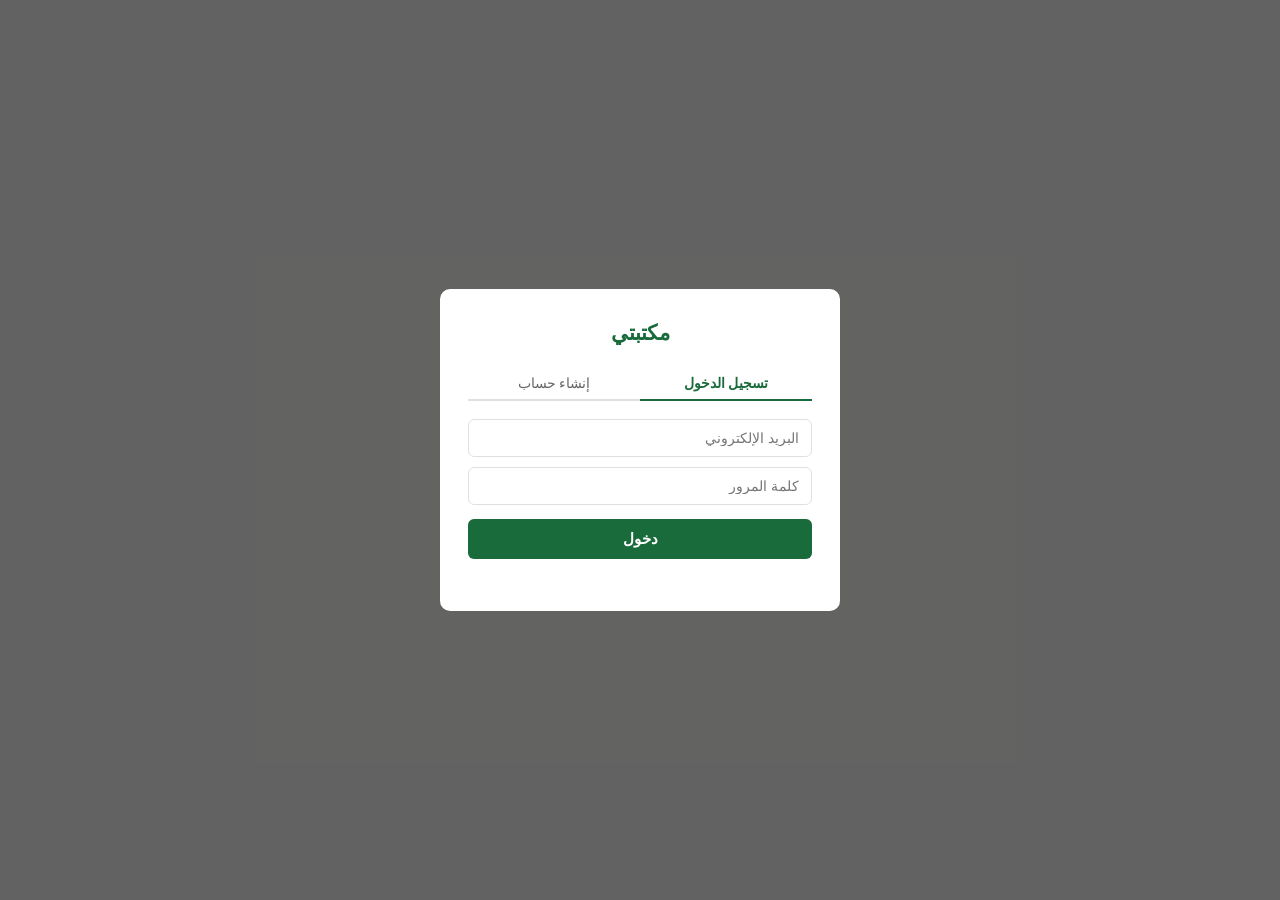
==== index.html @ 4c47fb68 "Refactor profile management functions Refactor profile loading and editing functions for better read" ====
<!DOCTYPE html>
<html lang="ar" dir="rtl">
<head>
<meta charset="UTF-8">
<link rel="icon" type="image/svg+xml" href="[data-uri]">
<link rel="apple-touch-icon" href="assets/logo.png">
<link rel="manifest" href="manifest.json">
<meta name="theme-color" content="#1a6b3c">
<meta name="apple-mobile-web-app-capable" content="yes">
<meta name="apple-mobile-web-app-title" content="مكتبتي">
<meta name="viewport" content="width=device-width, initial-scale=1.0">
<title>مكتبتي</title>
<script src="https://cdn.jsdelivr.net/npm/@supabase/supabase-js@2"></script>
<style>
*{margin:0;padding:0;box-sizing:border-box}
:root{
  --green:#1a6b3c;--green-light:#e8f5ee;--gold:#b8860b;--gold-light:#fdf8e8;
  --blue:#1a3a6b;--blue-light:#e8f0fd;--text:#1a1a1a;--text2:#666;--text3:#999;
  --border:#e0e0e0;--bg:#f7f7f5;--white:#fff;--purple:#6b1ab8;--purple-light:#f3e8fd;
}
body{font-family:'Segoe UI',Tahoma,sans-serif;background:var(--bg);color:var(--text);font-size:15px;line-height:1.5}
a{text-decoration:none;color:inherit}
button{cursor:pointer;border:none;outline:none;font-family:inherit;font-size:14px;background:none}
input,textarea,select{font-family:inherit;font-size:14px;outline:none}
img{max-width:100%}
#nav{background:var(--green);color:#fff;display:flex;align-items:center;justify-content:space-between;padding:0 16px;height:50px;position:sticky;top:0;z-index:100;box-shadow:0 2px 6px rgba(0,0,0,.15)}
#nav .logo{font-size:19px;font-weight:700;letter-spacing:.5px;flex-shrink:0}
#nav-toggle{display:flex;background:rgba(0,0,0,.15);border-radius:20px;padding:2px;margin:0 12px}
#nav-toggle button{padding:6px 18px;border-radius:18px;color:rgba(255,255,255,.8);font-size:13px;font-weight:600}
#nav-toggle button.active{background:#fff;color:var(--green)}
#nav .nav-user{display:flex;align-items:center;gap:8px;font-size:13px;flex-shrink:0}
#nav .nav-user span{color:rgba(255,255,255,.9);cursor:pointer;max-width:90px;overflow:hidden;text-overflow:ellipsis;white-space:nowrap}
#nav .nav-user button{background:rgba(255,255,255,.15);color:#fff;padding:5px 10px;border-radius:4px;font-size:12px}
#nav .nav-user button:hover{background:rgba(255,255,255,.25)}
#nav-back-btn{background:rgba(255,255,255,.15);color:#fff;padding:5px 12px;border-radius:4px;font-size:12px;display:none;align-items:center;gap:4px}
#nav-back-btn:hover{background:rgba(255,255,255,.25)}
#sub-bar{background:#fff;border-bottom:1px solid var(--border);display:flex;gap:6px;padding:8px 16px;overflow-x:auto;position:sticky;top:50px;z-index:99}
#sub-bar button{padding:5px 14px;border-radius:20px;border:1px solid var(--border);background:#fff;font-size:13px;color:var(--text2);white-space:nowrap;flex-shrink:0}
#sub-bar button.active{background:var(--gold);color:#fff;border-color:var(--gold)}
#auth-overlay{position:fixed;inset:0;background:rgba(0,0,0,.6);z-index:999;display:flex;align-items:center;justify-content:center;padding:16px}
#auth-box{background:#fff;border-radius:10px;padding:28px;width:400px;max-width:100%;max-height:92vh;overflow-y:auto}
#auth-box h2{color:var(--green);margin-bottom:18px;font-size:21px;text-align:center}
#auth-tabs{display:flex;margin-bottom:18px;border-bottom:2px solid var(--border)}
#auth-tabs button{flex:1;padding:8px;font-size:14px;color:var(--text2);border-bottom:2px solid transparent;margin-bottom:-2px}
#auth-tabs button.active{color:var(--green);border-bottom-color:var(--green);font-weight:600}
.auth-form{display:flex;flex-direction:column;gap:10px}
.auth-form input{border:1px solid var(--border);border-radius:6px;padding:10px 12px;width:100%}
.auth-form input:focus{border-color:var(--green)}
.auth-form .btn-main{background:var(--green);color:#fff;padding:11px;border-radius:6px;font-size:15px;font-weight:600;margin-top:4px}
.auth-form .btn-main:hover{background:#155530}
#auth-msg{font-size:13px;color:#c0392b;text-align:center;min-height:18px;margin-top:6px}
#acc-type-tabs{display:flex;gap:8px;margin-bottom:6px}
.acc-type-card{flex:1;border:2px solid var(--border);border-radius:8px;padding:10px;text-align:center;cursor:pointer;transition:.15s}
.acc-type-card.active{border-color:var(--green);background:var(--green-light)}
.acc-type-card h4{font-size:13px;color:var(--text);margin-bottom:4px}
.acc-type-card p{font-size:11px;color:var(--text2);line-height:1.5}
.field-soon{position:relative}
.field-soon input{background:#f5f5f5;color:#aaa}
.field-soon .soon-badge{position:absolute;left:10px;top:50%;transform:translateY(-50%);font-size:10px;color:var(--gold);background:var(--gold-light);padding:2px 8px;border-radius:10px}
#app{display:none}
.page{display:none;min-height:calc(100vh - 50px)}
.page.active{display:block}
#page-feed{max-width:680px;margin:0 auto;padding:16px}
#composer{background:#fff;border:1px solid var(--border);border-radius:8px;padding:14px;margin-bottom:16px}
#guest-notice{font-size:12px;color:var(--gold);background:var(--gold-light);padding:8px 12px;border-radius:6px;margin-bottom:10px}
#post-types{display:flex;gap:6px;margin-bottom:10px;flex-wrap:wrap}
#post-types button{padding:5px 12px;border-radius:20px;border:1px solid var(--border);background:#fff;font-size:13px;color:var(--text2)}
#post-types button.active{background:var(--green);color:#fff;border-color:var(--green)}
#post-types button:disabled{opacity:.35;cursor:not-allowed}
#post-content{width:100%;border:1px solid var(--border);border-radius:6px;padding:10px;min-height:80px;resize:vertical}
#post-content:focus{border-color:var(--green)}
#composer-footer{display:flex;justify-content:space-between;align-items:center;margin-top:10px;flex-wrap:wrap;gap:8px}
#composer-footer select{border:1px solid var(--border);border-radius:4px;padding:4px 8px;font-size:13px}
#btn-publish{background:var(--green);color:#fff;padding:8px 22px;border-radius:6px;font-size:14px}
#btn-publish:hover{background:#155530}
#btn-publish:disabled{background:#aaa}
.post-card{background:#fff;border:1px solid var(--border);border-radius:8px;padding:14px;margin-bottom:12px}
.post-header{display:flex;justify-content:space-between;align-items:flex-start;margin-bottom:8px}
.post-author-row{display:flex;align-items:center;gap:8px}
.avatar{width:34px;height:34px;border-radius:50%;background:var(--green);color:#fff;display:flex;align-items:center;justify-content:center;font-size:14px;font-weight:700;flex-shrink:0}
.post-author{font-weight:600;font-size:14px;color:var(--green);cursor:pointer}
.post-meta{font-size:11px;color:var(--text2);margin-top:1px}
.post-type-badge{font-size:11px;padding:2px 8px;border-radius:10px;background:var(--green-light);color:var(--green);font-weight:600}
.post-type-badge.فائدة{background:var(--blue-light);color:var(--blue)}
.post-type-badge.سؤال{background:#fdf3e8;color:#b85c0b}
.post-type-badge.اقتباس{background:var(--gold-light);color:var(--gold)}
.post-type-badge.تحقيق{background:var(--purple-light);color:var(--purple)}
.post-content{line-height:1.7;font-size:15px;white-space:pre-wrap;margin-bottom:4px}
.post-footer{display:flex;gap:14px;margin-top:10px;padding-top:8px;border-top:1px solid #f3f3f3}
.post-footer button{color:var(--text2);font-size:13px;padding:3px 6px;border-radius:4px}
.post-footer button:hover{background:var(--green-light);color:var(--green)}
.post-footer button.liked{color:var(--green);font-weight:600}
.post-hadith-ref{font-size:12px;color:var(--blue);background:var(--blue-light);padding:3px 10px;border-radius:4px;cursor:pointer}
.post-hadith-ref:hover{text-decoration:underline}
.comments-section{margin-top:10px;border-top:1px solid #f3f3f3;padding-top:8px;display:none}
.comment-item{padding:6px 0;border-bottom:1px solid #f7f7f7;font-size:13px;display:flex;gap:6px}
.comment-author{font-weight:600;color:var(--green);font-size:12px;flex-shrink:0}
.comment-input-row{display:flex;gap:8px;margin-top:8px}
.comment-input-row input{flex:1;border:1px solid var(--border);border-radius:20px;padding:7px 12px;font-size:13px}
.comment-input-row button{background:var(--green);color:#fff;padding:7px 14px;border-radius:20px;font-size:13px}
#posts-loading,#posts-empty{text-align:center;padding:30px;color:var(--text2)}
#page-library{display:flex;height:calc(100vh - 50px);overflow:hidden}
#lib-sidebar{width:64px;min-width:64px;background:#fff;border-left:1px solid var(--border);overflow-y:auto;transition:width .2s;display:flex;flex-direction:column;flex-shrink:0}
#lib-sidebar.expanded{width:200px;min-width:200px}
#sidebar-toggle{padding:10px;text-align:center;border-bottom:1px solid var(--border);color:var(--green);font-size:16px}
#sidebar-toggle:hover{background:var(--green-light)}
.book-item{padding:10px 8px;cursor:pointer;border-bottom:1px solid #f5f5f5;text-align:center;border-right:3px solid transparent}
.book-item:hover{background:var(--green-light)}
.book-item.active{background:var(--green-light);border-right-color:var(--green)}
.book-item .book-icon{font-size:20px;display:block;margin-bottom:2px}
.book-item .book-title{font-size:11px;font-weight:600;color:var(--text);display:none;line-height:1.3}
.book-item .book-author{font-size:10px;color:var(--text2);display:none}
#lib-sidebar.expanded .book-item{text-align:right;padding:10px 12px}
#lib-sidebar.expanded .book-item .book-icon{display:none}
#lib-sidebar.expanded .book-item .book-title,#lib-sidebar.expanded .book-item .book-author{display:block}
#lib-main{flex:1;display:flex;flex-direction:column;overflow:hidden;min-width:0}
#lib-empty{flex:1;display:flex;align-items:center;justify-content:center;flex-direction:column;color:var(--text2);text-align:center}
#lib-empty p:first-child{font-size:32px;margin-bottom:10px}
#mode-bar{background:#fff;border-bottom:1px solid var(--border);display:flex;align-items:center;justify-content:space-between;padding:8px 14px;flex-wrap:wrap;gap:8px}
#mode-bar .modes{display:flex;gap:6px}
#mode-bar .modes button{padding:6px 16px;border-radius:6px;border:1px solid var(--border);font-size:13px;color:var(--text2)}
#mode-bar .modes button.active{background:var(--green);color:#fff;border-color:var(--green)}
#mode-bar .modes button:disabled{opacity:.4;cursor:not-allowed}
#mode-bar .toc-and-fn{display:flex;gap:6px;align-items:center;flex-wrap:wrap}
#mode-bar select{border:1px solid var(--border);border-radius:6px;padding:5px 8px;font-size:12px}
.fn-toggle{padding:4px 10px;border-radius:14px;border:1px solid var(--border);font-size:11px;color:var(--text2)}
.fn-toggle.active.تخريج{background:var(--blue-light);color:var(--blue);border-color:var(--blue)}
.fn-toggle.active.فروق_نسخ{background:var(--gold-light);color:var(--gold);border-color:var(--gold)}
.fn-toggle.active.غريب{background:var(--purple-light);color:var(--purple);border-color:var(--purple)}
#comments-toggle-btn{padding:5px 12px;border-radius:6px;border:1px solid var(--border);font-size:12px;color:var(--text2)}
#comments-toggle-btn.active{background:var(--green-light);color:var(--green);border-color:var(--green)}
#lib-content{flex:1;display:flex;overflow:hidden;position:relative}
.side-panel{width:0;overflow:hidden;transition:width .2s;background:#fafafa;border-left:1px solid var(--border);display:flex;flex-direction:column;flex-shrink:0}
.side-panel.open{width:19%;min-width:170px}
.side-panel-header{padding:8px 10px;font-size:12px;font-weight:600;color:var(--text2);background:#fff;border-bottom:1px solid var(--border);display:flex;justify-content:space-between;align-items:center;flex-shrink:0}
.side-panel-body{flex:1;overflow-y:auto;padding:8px}
.side-panel-body .ms-item,.side-panel-body .ed-item{border:1px solid var(--border);border-radius:6px;padding:8px;margin-bottom:8px;background:#fff;font-size:12px}
.side-panel-body .ms-item h4,.side-panel-body .ed-item h4{font-size:12px;color:var(--green);margin-bottom:3px}
.side-panel-body .ms-item p,.side-panel-body .ed-item p{font-size:10px;color:var(--text2);line-height:1.5}
.side-panel-body img{width:100%;border-radius:4px;margin-top:6px;cursor:zoom-in}
.add-item-btn{width:100%;padding:6px;border:1px dashed var(--border);border-radius:6px;font-size:11px;color:var(--green);margin-top:4px}
.add-item-btn:hover{background:var(--green-light)}
#panel-toggle-left,#panel-toggle-right{position:absolute;top:8px;z-index:10;background:#fff;border:1px solid var(--border);border-radius:50%;width:28px;height:28px;font-size:13px;color:var(--text2)}
#panel-toggle-left{right:8px}
#panel-toggle-right{left:8px}
#panel-toggle-left.open,#panel-toggle-right.open{background:var(--green-light);color:var(--green)}
#reader-panel{flex:1;overflow-y:auto;padding:18px;min-width:0;background:var(--bg)}
#reader-header{margin-bottom:12px}
#reader-header h2{color:var(--green);font-size:18px;margin-bottom:6px}
#hadith-search-bar{display:flex;gap:8px;margin-bottom:12px}
#hadith-search-bar input{flex:1;border:1px solid var(--border);border-radius:6px;padding:8px 12px}
#hadith-search-bar button{background:var(--green);color:#fff;padding:8px 16px;border-radius:6px}
.hadith-card{background:#fff;border:1px solid var(--border);border-radius:8px;padding:14px;margin-bottom:12px}
.hadith-card-header{display:flex;justify-content:space-between;align-items:center;margin-bottom:8px}
.hadith-number{font-size:12px;color:var(--text2)}
.hadith-grade{font-size:11px;padding:2px 8px;border-radius:10px;font-weight:600}
.hadith-grade.صحيح{background:var(--green-light);color:var(--green)}
.hadith-grade.حسن{background:var(--blue-light);color:var(--blue)}
.hadith-grade.ضعيف{background:#fde8e8;color:#b81a1a}
.hadith-text{line-height:2;font-size:15px}
.fn-marker{display:inline-block;font-size:11px;font-weight:700;color:#fff;border-radius:3px;padding:0 4px;margin:0 2px;cursor:pointer;vertical-align:super}
.fn-marker.تخريج{background:var(--blue)}
.fn-marker.فروق_نسخ{background:var(--gold)}
.fn-marker.غريب{background:var(--purple)}
.hadith-actions{display:flex;gap:8px;margin-top:10px;padding-top:8px;border-top:1px solid #f0f0f0;flex-wrap:wrap}
.hadith-actions button{background:var(--green-light);color:var(--green);padding:5px 12px;border-radius:4px;font-size:12px}
.hadith-actions .btn-save{background:#f0f0f0;color:var(--text)}
.hadith-actions .btn-submit{background:var(--green);color:#fff}
.hadith-actions .btn-submit:hover{background:#155530}
.hadith-actions button:hover{background:var(--green);color:#fff}
.hadith-actions .btn-tahqiq{background:var(--purple-light);color:var(--purple)}
.hadith-actions .btn-tahqiq:hover{background:var(--purple);color:#fff}
.hadith-actions .btn-editor{background:var(--gold-light);color:var(--gold)}
.hadith-actions .btn-editor:hover{background:var(--gold);color:#fff}
#fn-popover{position:fixed;background:#fff;border:1px solid var(--border);border-radius:8px;padding:10px 12px;font-size:13px;max-width:280px;box-shadow:0 4px 16px rgba(0,0,0,.15);z-index:400;display:none}
#fn-popover .fn-cat-label{font-size:11px;font-weight:700;margin-bottom:4px}
#fn-popover .fn-cat-label.تخريج{color:var(--blue)}
#fn-popover .fn-cat-label.فروق_نسخ{color:var(--gold)}
#fn-popover .fn-cat-label.غريب{color:var(--purple)}
#comments-drawer{width:0;overflow:hidden;transition:width .2s;background:#fff;border-left:1px solid var(--border);display:flex;flex-direction:column;flex-shrink:0}
#comments-drawer.open{width:280px;min-width:240px}
#comments-drawer-header{padding:10px 12px;font-size:13px;font-weight:600;color:var(--green);border-bottom:1px solid var(--border);display:flex;justify-content:space-between}
#comments-drawer-body{flex:1;overflow-y:auto;padding:10px}
#comments-drawer-input{padding:10px;border-top:1px solid var(--border);display:flex;gap:6px}
#comments-drawer-input input{flex:1;border:1px solid var(--border);border-radius:18px;padding:7px 12px;font-size:13px}
#comments-drawer-input button{background:var(--green);color:#fff;padding:7px 14px;border-radius:18px;font-size:12px}
#editor-toolbar{margin:0 0 10px 0;padding:6px 0;border-bottom:1px solid var(--border);display:flex;gap:3px;flex-wrap:wrap;background:transparent;align-items:center;flex-shrink:0}
#editor-toolbar button{padding:4px 7px;border:1px solid transparent;border-radius:4px;background:none;font-size:13px;color:var(--text);min-width:26px;text-align:center;line-height:1.2}
#editor-toolbar button:hover{background:var(--green-light);border-color:var(--border);color:var(--green)}
#editor-toolbar select{border:1px solid var(--border);border-radius:4px;padding:3px 5px;font-size:12px;background:#fff;max-width:95px}
#editor-toolbar button:hover{background:var(--green-light);border-color:var(--green);color:var(--green)}
#editor-toolbar .sep{width:1px;background:var(--border);align-self:stretch;margin:0 2px}
#editor-toolbar .status-badge{font-size:11px;padding:3px 10px;border-radius:10px;margin-right:auto}
.status-draft{background:#f0f0f0;color:var(--text2)}
.status-pending_review{background:var(--gold-light);color:var(--gold)}
.status-approved{background:var(--green-light);color:var(--green)}
#editor-content{outline:none;min-height:120px}
#editor-content:empty:before{content:'اختر حديثاً من وضع التصفح أولاً.';color:#bbb}
.m-fn-ref{background:var(--gold-light);color:var(--gold);border-radius:3px;padding:0 4px;font-size:11px;font-weight:700;vertical-align:super;cursor:pointer}
#editor-footnotes{margin-top:14px;background:#fff;border:1px solid var(--border);border-radius:8px;padding:12px}
#editor-footnotes h5{font-size:12px;color:var(--text2);margin-bottom:8px;font-weight:600}
.fn-item{display:flex;gap:8px;font-size:12px;margin-bottom:6px;align-items:flex-start;padding-bottom:6px;border-bottom:1px solid #f5f5f5}
.fn-num{color:var(--gold);font-weight:700;min-width:18px}
.fn-text{flex:1;line-height:1.6}
.fn-del{color:#c0392b;font-size:14px;padding:0 4px}
.fn-del:hover{color:#e74c3c}
#btn-add-fn{color:var(--green);font-size:12px;padding:6px 0}
#btn-add-fn:hover{text-decoration:underline}
.mark-btn.tashif{color:#c0392b!important}
.mark-btn.ziyada{color:var(--green)!important}
.mark-btn.naqs{color:#e67e22!important}
.mark-btn.shahid{color:var(--blue)!important}
.m-tashif{background:#fde8e8;color:#c0392b;padding:0 2px;border-radius:2px}
.m-ziyada{background:var(--green-light);color:var(--green);padding:0 2px;border-radius:2px}
.m-naqs{background:#fdf3e8;color:#e67e22;padding:0 2px;border-radius:2px}
.m-shahid{background:var(--blue-light);color:var(--blue);padding:0 2px;border-radius:2px}
.btn-save{background:#f0f0f0;color:var(--text)}
.btn-submit{background:var(--green);color:#fff}
.btn-submit:hover{background:#155530}
#page-profile{max-width:680px;margin:0 auto;padding:16px}
#profile-header{background:#fff;border:1px solid var(--border);border-radius:8px;padding:18px;margin-bottom:16px;display:flex;gap:14px;align-items:center;flex-wrap:wrap}
#profile-header .avatar{width:60px;height:60px;font-size:24px}
#profile-info h2{color:var(--green);font-size:18px;margin-bottom:4px}
#profile-info .acc-badge{font-size:11px;padding:2px 10px;border-radius:10px;background:var(--green-light);color:var(--green);margin-right:6px}
#profile-info .acc-badge.guest{background:#f0f0f0;color:var(--text2)}
#profile-info p{font-size:13px;color:var(--text2);margin-top:6px}
#profile-bio-edit{margin-top:8px;display:flex;gap:6px}
#profile-bio-edit input{flex:1;border:1px solid var(--border);border-radius:6px;padding:6px 10px;font-size:13px}
#profile-bio-edit button{background:var(--green);color:#fff;padding:6px 14px;border-radius:6px;font-size:12px}
#profile-tabs{display:flex;gap:6px;margin-bottom:14px;border-bottom:1px solid var(--border)}
#profile-tabs button{padding:8px 16px;font-size:13px;color:var(--text2);border-bottom:2px solid transparent}
#profile-tabs button.active{color:var(--green);border-bottom-color:var(--green);font-weight:600}
.tahqiq-item{background:#fff;border:1px solid var(--border);border-radius:8px;padding:12px;margin-bottom:10px}
.tahqiq-item-header{display:flex;justify-content:space-between;align-items:center;margin-bottom:6px}
.tahqiq-item h4{font-size:13px;color:var(--green)}
.tahqiq-item .preview{font-size:13px;color:var(--text2);line-height:1.7;max-height:60px;overflow:hidden}
.status-pill{font-size:11px;padding:2px 10px;border-radius:10px}
.modal-overlay{position:fixed;inset:0;background:rgba(0,0,0,.5);z-index:300;display:none;align-items:center;justify-content:center;padding:16px}
.modal-box{background:#fff;border-radius:8px;padding:22px;width:460px;max-width:100%;max-height:90vh;overflow-y:auto}
.modal-box h3{color:var(--green);margin-bottom:6px;font-size:16px}
.modal-box textarea,.modal-box input{width:100%;border:1px solid var(--border);border-radius:6px;padding:9px;margin-bottom:10px;font-size:13px}
.modal-box textarea{min-height:80px;resize:vertical}
.modal-types{display:flex;gap:6px;margin-bottom:10px}
.modal-types button{padding:4px 12px;border-radius:20px;border:1px solid var(--border);font-size:12px;background:#fff}
.modal-types button.active{background:var(--green);color:#fff;border-color:var(--green)}
.modal-footer{display:flex;justify-content:flex-end;gap:8px}
.modal-footer button{padding:8px 18px;border-radius:6px;font-size:13px}
.modal-cancel{background:var(--bg);color:var(--text2);border:1px solid var(--border)}
.modal-submit{background:var(--green);color:#fff}
#img-zoom{position:fixed;inset:0;background:rgba(0,0,0,.85);z-index:500;display:none;align-items:center;justify-content:center}
#img-zoom img{max-width:90vw;max-height:90vh;border-radius:4px}
#img-zoom-close{position:absolute;top:20px;left:20px;background:rgba(255,255,255,.2);color:#fff;padding:8px 14px;border-radius:4px;font-size:14px}
#toast{position:fixed;bottom:24px;right:24px;background:#333;color:#fff;padding:10px 18px;border-radius:6px;font-size:13px;z-index:999;opacity:0;transition:.3s;pointer-events:none;max-width:90vw}
#toast.show{opacity:1}
::-webkit-scrollbar{width:6px;height:6px}
::-webkit-scrollbar-track{background:#f0f0f0}
::-webkit-scrollbar-thumb{background:#ccc;border-radius:3px}
@media(max-width:768px){.side-panel.open{position:absolute;height:100%;z-index:50;width:70%}#comments-drawer.open{position:absolute;right:0;height:100%;z-index:51;width:80%}#lib-sidebar.expanded{position:absolute;height:100%;z-index:52}}
</style>
</head>
<body>
<div id="auth-overlay">
  <div id="auth-box">
    <h2>مكتبتي</h2>
    <div id="auth-tabs">
      <button class="active" onclick="switchAuthTab('login')">تسجيل الدخول</button>
      <button onclick="switchAuthTab('register')">إنشاء حساب</button>
    </div>
    <div id="tab-login" class="auth-form">
      <input type="email" id="login-email" placeholder="البريد الإلكتروني">
      <input type="password" id="login-pass" placeholder="كلمة المرور">
      <button class="btn-main" onclick="doLogin()">دخول</button>
    </div>
    <div id="tab-register" class="auth-form" style="display:none">
      <div id="acc-type-tabs">
        <div class="acc-type-card active" id="acc-guest" onclick="selectAccType('guest')"><h4>حساب زائر</h4><p>تصفح كامل، تعليقات، نشر فوائد عامة. تفعيل بالبريد فقط.</p></div>
        <div class="acc-type-card" id="acc-verified" onclick="selectAccType('verified')"><h4>حساب موثّق</h4><p>كامل الصلاحيات. يتطلب توثيق البريد.</p></div>
      </div>
      <input type="text" id="reg-name" placeholder="الاسم الكامل">
      <input type="text" id="reg-username" placeholder="اسم المستخدم">
      <input type="email" id="reg-email" placeholder="البريد الإلكتروني">
      <input type="password" id="reg-pass" placeholder="كلمة المرور (6 أحرف على الأقل)">
      <div class="field-soon"><input type="tel" id="reg-phone" placeholder="رقم الهاتف" disabled><span class="soon-badge">قريباً</span></div>
      <button class="btn-main" onclick="doRegister()">إنشاء الحساب</button>
    </div>
    <div id="auth-msg"></div>
  </div>
</div>
<div id="app">
  <nav id="nav">
    <div class="logo">مكتبتي</div>
    <button id="nav-back-btn" onclick="goBack()">&#8592; رجوع</button>
    <div id="nav-toggle">
      <button class="active" onclick="switchMainView('feed')">عام</button>
      <button onclick="switchMainView('library')">مكتبة</button>
    </div>
    <div class="nav-user">
      <span id="nav-username" onclick="showProfilePage(null)"></span>
      <button onclick="showProfilePage(null)" title="حسابي">👤</button>
      <button onclick="doLogout()">خروج</button>
    </div>
  </nav>
  <div id="sub-bar" style="display:none"></div>
  <div id="page-feed" class="page active">
    <div id="composer">
      <div id="guest-notice" style="display:none">حساب زائر: يمكنك نشر فائدة عامة فقط، والتعليق على كل المحتوى.</div>
      <div id="post-types">
        <button class="active" data-type="حديث">حديث</button>
        <button data-type="فائدة">فائدة</button>
        <button data-type="سؤال">سؤال</button>
        <button data-type="اقتباس">اقتباس</button>
        <button data-type="تحقيق">تحقيق</button>
      </div>
      <textarea id="post-content" placeholder="اكتب منشورك..."></textarea>
      <div id="composer-footer">
        <div style="display:flex;gap:8px;align-items:center;font-size:13px;color:var(--text2)">المسار:
          <select id="post-track"><option value="عام">عام</option><option value="حديث">علم الحديث</option><option value="فقه">الفقه</option><option value="تفسير">التفسير</option><option value="تحقيق">التحقيق</option></select>
        </div>
        <button id="btn-publish" onclick="publishPost()">نشر</button>
      </div>
    </div>
    <div id="posts-loading">جاري التحميل...</div>
    <div id="posts-list"></div>
  </div>
  <div id="page-library" class="page">
    <div id="lib-sidebar">
      <div id="sidebar-toggle" onclick="toggleSidebar()">☰</div>
      <div id="books-list"></div>
    </div>
    <div id="lib-main">
      <div id="lib-empty"><p>📚</p><p>اختر كتاباً من القائمة الجانبية</p></div>
      <div id="lib-active" style="display:none;flex-direction:column;flex:1;overflow:hidden">
        <div id="mode-bar">
          <div class="modes">
            <button class="active" data-mode="browse" onclick="setMode('browse')">تصفح</button>
            <button data-mode="tahqiq" onclick="setMode('tahqiq')">تحقيق</button>
          </div>
          <div class="toc-and-fn">
            <select id="toc-select" onchange="selectChapterFromDropdown(this.value)"></select>
            <span id="fn-toggles" style="display:flex;gap:4px"></span>
            <button id="add-text-book-btn" onclick="openAddTextModal()" style="display:none;padding:5px 12px;border-radius:6px;border:1px solid var(--border);font-size:12px;color:var(--green)">+ كتاب نصي</button>
            <button id="comments-toggle-btn" onclick="toggleCommentsDrawer()">💬 تعليقات</button>
          </div>
        </div>
        <div id="lib-content">
          <button id="panel-toggle-right" onclick="togglePanel('editions')">‹</button>
          <div class="side-panel" id="panel-editions">
            <div class="side-panel-header"><span>الطبعات المطبوعة</span></div>
            <div class="side-panel-body"><div id="editions-list"></div><button class="add-item-btn" onclick="openAddModal('edition')">+ إضافة مصورة مطبوع</button></div>
          </div>
          <div id="reader-panel">
            <div id="reader-header">
              <h2 id="reader-title"></h2>
              <div id="hadith-search-bar"><input id="hadith-search-input" placeholder="بحث..."><button onclick="searchHadiths()">بحث</button></div>
            </div>
            <div id="lib-loading" style="display:none;text-align:center;padding:40px;color:var(--text2)">جاري تحميل الأحاديث...</div>
            <div id="hadiths-container"></div>
          </div>
          <button id="panel-toggle-left" onclick="togglePanel('mss')">›</button>
          <div class="side-panel" id="panel-mss">
            <div class="side-panel-header"><span>المخطوطات</span></div>
            <div class="side-panel-body"><div id="mss-list"></div><button class="add-item-btn" onclick="openAddModal('manuscript')">+ إضافة مصورة مخطوط</button></div>
          </div>
        </div>
      </div>
      <div id="comments-drawer">
        <div id="comments-drawer-header"><span>تعليقات القرّاء</span><button onclick="toggleCommentsDrawer()">✕</button></div>
        <div id="comments-drawer-body"></div>
        <div id="comments-drawer-input"><input id="drawer-comment-input" placeholder="أضف تعليقاً..."><button onclick="submitDrawerComment()">إرسال</button></div>
      </div>
    </div>
  </div>
  <div id="page-profile" class="page">
    <div id="profile-header">
      <div class="avatar" id="profile-avatar"></div>
      <div id="profile-info">
        <h2 id="profile-name"></h2>
        <span class="acc-badge" id="profile-acc-badge"></span>
        <p id="profile-bio-text"></p>
        <div id="profile-bio-edit"><input id="profile-bio-input" placeholder="اكتب نبذة عنك..."><button onclick="saveBio()">حفظ</button></div>
      </div>
    </div>
    <div id="profile-tabs">
      <button class="active" data-tab="posts" onclick="switchProfileTab('posts')">منشوراتي</button>
      <button data-tab="tahqiq" onclick="switchProfileTab('tahqiq')">تحقيقاتي</button>
      <button data-tab="additions" onclick="switchProfileTab('additions')">إضافاتي</button>
    </div>
    <div id="profile-content"></div>
  </div>
</div>
<div class="modal-overlay" id="quick-comment-modal"><div class="modal-box"><h3>تعليق على الحديث</h3><div id="qc-hadith-preview" style="font-size:13px;color:var(--text2);background:var(--bg);padding:10px;border-radius:6px;margin-bottom:10px;max-height:80px;overflow:hidden"></div><div class="modal-types" id="qc-types"><button class="active" data-type="حديث">حديث</button><button data-type="فائدة">فائدة</button><button data-type="تحقيق">تحقيق</button></div><textarea id="qc-text" placeholder="اكتب تعليقك..."></textarea><div class="modal-footer"><button class="modal-cancel" onclick="closeModal('quick-comment-modal')">إلغاء</button><button class="modal-submit" onclick="submitQC()">نشر في الرئيسية</button></div></div></div>
<div class="modal-overlay" id="fn-dialog"><div class="modal-box"><h3>إضافة حاشية مرقّمة</h3><p style="font-size:12px;color:var(--text2);margin-bottom:8px">حدد كلمة في النص أولاً.</p><textarea id="fn-text-input" placeholder="نص الحاشية..."></textarea><div class="modal-footer"><button class="modal-cancel" onclick="closeModal('fn-dialog')">إلغاء</button><button class="modal-submit" onclick="addFootnote()">إضافة</button></div></div></div>
<div class="modal-overlay" id="add-item-modal"><div class="modal-box"><h3 id="add-item-title">إضافة مصورة</h3><input type="text" id="ai-name" placeholder="الاسم"><input type="text" id="ai-meta" placeholder="معلومات إضافية"><input type="text" id="ai-image-url" placeholder="رابط الصورة (URL)"><textarea id="ai-notes" placeholder="ملاحظات..."></textarea><div class="modal-footer"><button class="modal-cancel" onclick="closeModal('add-item-modal')">إلغاء</button><button class="modal-submit" onclick="submitAddItem()">إضافة</button></div></div></div>
<div class="modal-overlay" id="add-text-modal"><div class="modal-box"><h3>إضافة كتاب نصي</h3><input type="text" id="at-title" placeholder="عنوان الكتاب"><input type="text" id="at-author" placeholder="المؤلف"><textarea id="at-content" placeholder="النص..." style="min-height:160px"></textarea><div class="modal-footer"><button class="modal-cancel" onclick="closeModal('add-text-modal')">إلغاء</button><button class="modal-submit" onclick="submitAddText()">حفظ</button></div></div></div>
<div id="img-zoom" onclick="closeZoom()"><button id="img-zoom-close" onclick="closeZoom()">إغلاق</button><img id="zoom-img" src="" alt=""></div>
<div id="fn-popover"></div>
<div id="toast"></div>
<script>
const SUPA_URL='https://uqfqpqjarofbcdzkrdgs.supabase.co';
const SUPA_KEY='eyJhbGciOiJIUzI1NiIsInR5cCI6IkpXVCJ9.eyJpc3MiOiJzdXBhYmFzZSIsInJlZiI6InVxZnFwcWphcm9mYmNkemtyZGdzIiwicm9sZSI6ImFub24iLCJpYXQiOjE3Nzc4ODUwMzUsImV4cCI6MjA5MzQ2MTAzNX0.8z2Nc8t14txttepiRV5yhhkBfDdE77FJ7rx1dxQrICI';
const CDN='https://cdn.jsdelivr.net/gh/fawazahmed0/hadith-api@1';
const BOOKS=[{id:'bukhari',cdnId:'ara-bukhari',icon:'📗',title:'صحيح البخاري',author:'البخاري'},{id:'muslim',cdnId:'ara-muslim',icon:'📘',title:'صحيح مسلم',author:'مسلم'},{id:'abudawud',cdnId:'ara-abudawud',icon:'📙',title:'سنن أبي داود',author:'أبو داود'},{id:'tirmidhi',cdnId:'ara-tirmidhi',icon:'📕',title:'سنن الترمذي',author:'الترمذي'},{id:'nasai',cdnId:'ara-nasai',icon:'📔',title:'سنن النسائي',author:'النسائي'},{id:'ibnmajah',cdnId:'ara-ibnmajah',icon:'📓',title:'سنن ابن ماجه',author:'ابن ماجه'}];
const FN_CATS=['تخريج','فروق_نسخ','غريب'];
const FN_CAT_DB={'تخريج':'تخريج','فروق_نسخ':'فروق نسخ','غريب':'غريب'};
const{createClient}=supabase;
const sb=createClient(SUPA_URL,SUPA_KEY);
let currentUser=null,currentProfile=null,mainView='feed',feedFilter='الكل',currentPostType='حديث';
let currentBook=null,currentHadiths=[],currentChapters=[],activeChapter=null;
let currentMode='browse',activeFnCats={},openPanels={mss:false,editions:false};
let editingNum=null,editingMatnHtml=null,editingStatus='draft',lastRenderedList=[];
let commentsDrawerOpen=false,activeHadith=null,qcHadith=null,footnotes=[],fnCounter=0;
let currentDraftId=null,addItemType=null,viewedProfileId=null,previousView='feed';

window.addEventListener('DOMContentLoaded',async()=>{
  const{data:{session}}=await sb.auth.getSession();
  if(session){currentUser=session.user;await loadProfile();showApp();}
  sb.auth.onAuthStateChange(async(event,session)=>{
    if(event==='SIGNED_IN'&&session){currentUser=session.user;await loadProfile();showApp();}
    if(event==='SIGNED_OUT'){currentUser=null;currentProfile=null;document.getElementById('auth-overlay').style.display='flex';document.getElementById('app').style.display='none';}
  });
  initPostTypes();initQCTypes();await loadCustomBooks();renderBooks();
  ['quick-comment-modal','fn-dialog','add-item-modal','add-text-modal'].forEach(id=>{document.getElementById(id).addEventListener('click',e=>{if(e.target===e.currentTarget)closeModal(id);});});
  document.addEventListener('click',e=>{if(!e.target.closest('.fn-marker')&&!e.target.closest('#fn-popover'))document.getElementById('fn-popover').style.display='none';});
});

// ===== FIX: loadProfile ينشئ profile تلقائياً إن لم يوجد =====
async function loadProfile(){
  let{data}=await sb.from('profiles').select('*').eq('id',currentUser.id).single();
  if(!data){
    // لا يوجد profile — أنشئه تلقائياً
    const meta=currentUser.user_metadata||{};
    const fallbackName=meta.full_name||meta.name||currentUser.email.split('@')[0];
    const fallbackUsername=meta.username||currentUser.email.split('@')[0];
    await sb.from('profiles').upsert({
      id:currentUser.id,
      full_name:fallbackName,
      username:fallbackUsername,
      account_type:meta.account_type||'guest',
      is_scholar:false
    });
    const res=await sb.from('profiles').select('*').eq('id',currentUser.id).single();
    data=res.data;
  }
  currentProfile=data;
}

function showApp(){
  if(!currentUser)return;
  document.getElementById('auth-overlay').style.display='none';
  document.getElementById('app').style.display='block';
  document.getElementById('nav-username').textContent=currentProfile?.full_name||currentUser.email;
  applyAccountRestrictions();
  switchMainView('feed');
}
function applyAccountRestrictions(){
  const isGuest=currentProfile?.account_type!=='verified';
  document.getElementById('guest-notice').style.display=isGuest?'block':'none';
  document.querySelectorAll('#post-types button').forEach(b=>{b.disabled=isGuest&&b.dataset.type!=='فائدة';});
  if(isGuest){document.querySelectorAll('#post-types button').forEach(b=>b.classList.remove('active'));document.querySelector('#post-types button[data-type="فائدة"]').classList.add('active');currentPostType='فائدة';}
  document.querySelectorAll('#mode-bar .modes button').forEach(b=>{if(isGuest&&b.dataset.mode!=='browse'){b.disabled=true;b.title='يتطلب حساباً موثقاً';}else{b.disabled=false;b.title='';}});
}
function switchAuthTab(tab){document.querySelectorAll('#auth-tabs button').forEach((b,i)=>b.classList.toggle('active',tab==='login'?i===0:i===1));document.getElementById('tab-login').style.display=tab==='login'?'flex':'none';document.getElementById('tab-register').style.display=tab==='register'?'flex':'none';document.getElementById('auth-msg').textContent='';}
let selectedAccType='guest';
function selectAccType(t){selectedAccType=t;document.getElementById('acc-guest').classList.toggle('active',t==='guest');document.getElementById('acc-verified').classList.toggle('active',t==='verified');}
async function doLogin(){
  const email=document.getElementById('login-email').value.trim();
  const pass=document.getElementById('login-pass').value;
  if(!email||!pass)return setAuthMsg('يرجى ملء جميع الحقول');
  setAuthMsg('جاري الدخول...');
  const{error}=await sb.auth.signInWithPassword({email,password:pass});
  if(error)setAuthMsg(error.message==='Invalid login credentials'?'بيانات الدخول غير صحيحة':error.message);
}
async function doRegister(){
  const name=document.getElementById('reg-name').value.trim();
  const username=document.getElementById('reg-username').value.trim();
  const email=document.getElementById('reg-email').value.trim();
  const pass=document.getElementById('reg-pass').value;
  if(!name||!username||!email||!pass)return setAuthMsg('يرجى ملء جميع الحقول');
  if(pass.length<6)return setAuthMsg('كلمة المرور 6 أحرف على الأقل');
  setAuthMsg('جاري إنشاء الحساب...');
  const{data,error}=await sb.auth.signUp({email,password:pass,options:{data:{full_name:name,username,account_type:selectedAccType}}});
  if(error)return setAuthMsg(error.message);
  if(data.user){
    await sb.from('profiles').upsert({id:data.user.id,full_name:name,username,account_type:selectedAccType,is_scholar:false});
    setAuthMsg('تم! يرجى تفعيل البريد الإلكتروني ثم تسجيل الدخول.');
  } else {
    setAuthMsg('تم الإنشاء، يرجى تسجيل الدخول.');
  }
}
async function doLogout(){await sb.auth.signOut();}
function setAuthMsg(m){document.getElementById('auth-msg').textContent=m;}
function goBack(){document.getElementById('page-profile').classList.remove('active');document.getElementById('nav-back-btn').style.display='none';document.getElementById('nav-toggle').style.display='flex';if(previousView==='library')switchMainView('library');else switchMainView('feed');}
function showProfilePage(userId){previousView=mainView;viewedProfileId=userId;document.getElementById('page-feed').classList.remove('active');document.getElementById('page-library').classList.remove('active');document.getElementById('page-profile').classList.add('active');document.getElementById('sub-bar').style.display='none';document.getElementById('nav-back-btn').style.display='flex';document.getElementById('nav-toggle').style.display='none';loadProfilePage();}
function switchMainView(view){mainView=view;document.getElementById('page-profile').classList.remove('active');document.getElementById('nav-back-btn').style.display='none';document.getElementById('nav-toggle').style.display='flex';document.querySelectorAll('#nav-toggle button').forEach((b,i)=>b.classList.toggle('active',view==='feed'?i===0:i===1));document.getElementById('page-feed').classList.toggle('active',view==='feed');document.getElementById('page-library').classList.toggle('active',view==='library');renderSubBar();if(view==='feed')loadPosts();}
function renderSubBar(){const bar=document.getElementById('sub-bar');if(mainView==='feed'){bar.style.display='flex';const filters=[{label:'الكل',val:'الكل'},{label:'فوائد',val:'فائدة'},{label:'تحقيقات',val:'تحقيق'},{label:'أحاديث',val:'حديث'},{label:'أسئلة',val:'سؤال'},{label:'منشورات المكتبة',val:'مكتبة'}];bar.innerHTML=filters.map(({label,val})=>`<button class="${feedFilter===val?'active':''}" onclick="setFeedFilter('${val}')">${label}</button>`).join('');}else{bar.style.display='none';}}
function setFeedFilter(val){feedFilter=val;renderSubBar();loadPosts();}
function initPostTypes(){document.querySelectorAll('#post-types button').forEach(btn=>{btn.addEventListener('click',function(){if(this.disabled)return;document.querySelectorAll('#post-types button').forEach(b=>b.classList.remove('active'));this.classList.add('active');currentPostType=this.dataset.type;});});}
async function loadPosts(){document.getElementById('posts-loading').style.display='block';document.getElementById('posts-loading').textContent='جاري التحميل...';document.getElementById('posts-list').innerHTML='';let q=sb.from('posts').select('*, profiles(full_name,username,account_type)').order('created_at',{ascending:false}).limit(50);if(feedFilter==='مكتبة'){q=q.not('book_id','is',null);}else if(feedFilter!=='الكل'){q=q.eq('post_type',feedFilter);}const{data,error}=await q;document.getElementById('posts-loading').style.display='none';if(error||!data){document.getElementById('posts-loading').style.display='block';document.getElementById('posts-loading').textContent='حدث خطأ في التحميل';return;}document.getElementById('posts-list').innerHTML=data.length?data.map(postHTML).join(''):'<div id="posts-empty">لا توجد منشورات بعد</div>';}
function postHTML(p){const date=new Date(p.created_at).toLocaleDateString('ar-SA',{year:'numeric',month:'short',day:'numeric'});const author=p.profiles?.full_name||'مجهول';const initial=author.trim().charAt(0)||'م';const hadithRef=p.book_id?`<span class="post-hadith-ref" onclick="goToHadith('${p.book_id}')">عرض في المكتبة</span>`:'';return `<div class="post-card" id="post-${p.id}"><div class="post-header"><div class="post-author-row"><div class="avatar">${initial}</div><div><div class="post-author" onclick="showProfilePage('${p.author_id}')">${author}</div><div class="post-meta">${date} · ${p.track||'عام'} ${hadithRef}</div></div></div><span class="post-type-badge ${p.post_type}">${p.post_type}</span></div><div class="post-content">${escHtml(p.content)}</div><div class="post-footer"><button onclick="toggleLike(${p.id},this)">♡ ${p.likes||0}</button><button onclick="toggleComments(${p.id})">تعليق</button></div><div class="comments-section" id="comments-${p.id}"><div id="comments-list-${p.id}"></div><div class="comment-input-row"><input id="comment-input-${p.id}" placeholder="أضف تعليقاً..." onkeydown="if(event.key==='Enter')submitComment(${p.id})"><button onclick="submitComment(${p.id})">إرسال</button></div></div></div>`;}
async function publishPost(){const content=document.getElementById('post-content').value.trim();if(!content)return toast('أدخل محتوى المنشور');if(!currentUser)return toast('يجب تسجيل الدخول');if(currentProfile?.account_type!=='verified'&&currentPostType!=='فائدة')return toast('الحساب الزائر يسمح فقط بنشر فائدة');document.getElementById('btn-publish').disabled=true;const track=document.getElementById('post-track').value;const{error}=await sb.from('posts').insert({author_id:currentUser.id,post_type:currentPostType,content,track,likes:0});document.getElementById('btn-publish').disabled=false;if(error)return toast('خطأ في النشر: '+error.message);document.getElementById('post-content').value='';toast('تم النشر');feedFilter='الكل';renderSubBar();loadPosts();}
async function toggleLike(postId,btn){if(!currentUser)return toast('يجب تسجيل الدخول');const liked=btn.classList.contains('liked');if(liked){await sb.from('likes').delete().eq('user_id',currentUser.id).eq('post_id',postId);await sb.from('posts').update({likes:Math.max(0,(parseInt(btn.textContent.replace(/\D/g,''))||1)-1)}).eq('id',postId);btn.classList.remove('liked');}else{await sb.from('likes').insert({user_id:currentUser.id,post_id:postId});const cur=parseInt(btn.textContent.replace(/\D/g,''))||0;await sb.from('posts').update({likes:cur+1}).eq('id',postId);btn.classList.add('liked');}loadPosts();}
async function toggleComments(postId){const s=document.getElementById('comments-'+postId);if(s.style.display==='block'){s.style.display='none';return;}s.style.display='block';const{data}=await sb.from('comments').select('*, profiles(full_name)').eq('post_id',postId).order('created_at');const list=document.getElementById('comments-list-'+postId);list.innerHTML=data&&data.length?data.map(c=>`<div class="comment-item"><span class="comment-author">${c.profiles?.full_name||'مجهول'}: </span>${escHtml(c.content)}</div>`).join(''):'<div style="font-size:12px;color:#999;padding:6px">لا تعليقات بعد</div>';}
async function submitComment(postId){const input=document.getElementById('comment-input-'+postId);const content=input.value.trim();if(!content||!currentUser)return;const{error}=await sb.from('comments').insert({post_id:postId,author_id:currentUser.id,content});if(error){toast('خطأ في إرسال التعليق: '+error.message);return;}input.value='';toggleComments(postId);setTimeout(()=>toggleComments(postId),100);}
function goToHadith(bookId){switchMainView('library');selectBook(bookId);}
function toggleSidebar(){document.getElementById('lib-sidebar').classList.toggle('expanded');}
function renderBooks(){document.getElementById('books-list').innerHTML=BOOKS.map(b=>`<div class="book-item" data-id="${b.id}" onclick="selectBook('${b.id}')"><span class="book-icon">${b.icon}</span><div class="book-title">${b.title}</div><div class="book-author">${b.author}</div></div>`).join('');}
async function loadCustomBooks(){const knownIds=BOOKS.map(b=>b.id);const{data}=await sb.from('books').select('*');if(!data)return;data.forEach(row=>{if(!knownIds.includes(row.id)){BOOKS.push({id:row.id,icon:row.icon||'📜',title:row.title,author:row.author});knownIds.push(row.id);}});}
async function selectBook(bookId){document.querySelectorAll('.book-item').forEach(el=>el.classList.toggle('active',el.dataset.id===bookId));currentBook=BOOKS.find(b=>b.id===bookId);currentHadiths=[];currentChapters=[];activeChapter=null;activeHadith=null;document.getElementById('lib-empty').style.display='none';document.getElementById('lib-active').style.display='flex';document.getElementById('reader-title').textContent=currentBook.title;document.getElementById('lib-loading').style.display='block';document.getElementById('hadiths-container').innerHTML='';document.getElementById('toc-select').innerHTML='<option value="">كل الأبواب</option>';setMode('browse');try{if(currentBook.cdnId){const res=await fetch(`${CDN}/editions/${currentBook.cdnId}.min.json`);if(!res.ok)throw new Error();const json=await res.json();currentHadiths=json.hadiths||[];}else{const{data,error}=await sb.from('texts').select('*').eq('book_id',bookId).order('hadith_number');if(error)throw error;currentHadiths=(data||[]).map(t=>({text:t.matn,hadithnumber:t.hadith_number,chapter:t.chapter,isnad:t.isnad}));}const cm={};currentHadiths.forEach(h=>{const ch=h.chapter||h.chapterNumber||'عام';if(!cm[ch])cm[ch]=[];cm[ch].push(h);});currentChapters=Object.entries(cm);renderTOC();renderHadiths(currentHadiths.slice(0,30));}catch(e){document.getElementById('hadiths-container').innerHTML='<div style="text-align:center;padding:30px;color:#999">تعذّر تحميل الكتاب.</div>';}document.getElementById('lib-loading').style.display='none';loadSidePanels();}
function renderTOC(){const sel=document.getElementById('toc-select');sel.innerHTML='<option value="">كل الأبواب</option>'+currentChapters.map(([ch,hs],i)=>`<option value="${i}">${ch} (${hs.length})</option>`).join('');}
function selectChapterFromDropdown(val){if(val===''){activeChapter=null;renderHadiths(currentHadiths.slice(0,30));return;}activeChapter=parseInt(val);renderHadiths(currentChapters[activeChapter][1]);}
function setMode(mode){if(mode!=='browse'&&currentProfile?.account_type!=='verified'){toast('هذه الميزة تتطلب حساباً موثقاً');return;}currentMode=mode;document.querySelectorAll('#mode-bar .modes button').forEach(b=>b.classList.toggle('active',b.dataset.mode===mode));const isTahqiq=mode==='tahqiq';document.getElementById('panel-toggle-left').style.display=isTahqiq?'block':'none';document.getElementById('panel-toggle-right').style.display=isTahqiq?'block':'none';if(!isTahqiq){document.getElementById('panel-mss').classList.remove('open');document.getElementById('panel-editions').classList.remove('open');openPanels={mss:false,editions:false};}document.getElementById('add-text-book-btn').style.display=(isTahqiq&&currentProfile?.account_type==='verified')?'inline-block':'none';}
function togglePanel(which){const key=which==='mss'?'mss':'editions';openPanels[key]=!openPanels[key];document.getElementById('panel-'+key).classList.toggle('open',openPanels[key]);const btn=which==='mss'?document.getElementById('panel-toggle-left'):document.getElementById('panel-toggle-right');btn.classList.toggle('open',openPanels[key]);btn.textContent=which==='mss'?(openPanels.mss?'‹':'›'):(openPanels.editions?'›':'‹');}
function renderHadiths(hadiths){lastRenderedList=hadiths;document.getElementById('fn-toggles').innerHTML=FN_CATS.map(c=>{const label=c.replace('_',' ');return `<button class="fn-toggle ${activeFnCats[c]?'active '+c:''}" onclick="toggleFnCat('${c}')">${label}</button>`;}).join('');const container=document.getElementById('hadiths-container');if(!hadiths.length){container.innerHTML='<div style="text-align:center;padding:30px;color:#999">لا أحاديث</div>';return;}container.innerHTML=hadiths.slice(0,50).map(hadithCardHTML).join('');Object.keys(activeFnCats).forEach(c=>{if(activeFnCats[c])loadFnMarkers(c);});if(editingNum!=null)renderFootnotes();}
function hadithCardHTML(h){const text=h.text||h.hadith||'';const num=h.hadithnumber||h.number||'';const grade=h.grades?.[0]?.grade||'';const gc=grade.includes('صحيح')?'صحيح':grade.includes('حسن')?'حسن':grade.includes('ضعيف')?'ضعيف':'';const ts=JSON.stringify(escHtml(text)).replace(/"/g,'&quot;');const isVerified=currentProfile?.account_type==='verified';const isEditingThis=isVerified&&editingNum!=null&&String(editingNum)===String(num);
if(isEditingThis){
const matnHtml=editingMatnHtml!=null?editingMatnHtml:escHtml(text);
const statusLabels={draft:'مسودة',pending_review:'قيد المراجعة',approved:'معتمد ✓',rejected:'مرفوض'};
const st=editingStatus||'draft';
return `<div class="hadith-card" data-num="${num}"><div class="hadith-card-header"><div style="display:flex;align-items:center;gap:8px"><span class="hadith-number">رقم ${num}</span>${grade?`<span class="hadith-grade ${gc}">${grade}</span>`:''}</div><span class="status-badge status-${st}" id="edit-status-badge">${statusLabels[st]||st}</span></div><div id="editor-toolbar"><select id="tb-font" onchange="fmt('fontName',this.value)" title="الخط"><option value="'Segoe UI',Tahoma">افتراضي</option><option value="'Amiri',serif">الأميري</option><option value="'Cairo',sans-serif">كايرو</option><option value="'Scheherazade New',serif">شهرزاد</option></select><select id="tb-size" onchange="fmt('fontSize',this.value)" title="الحجم"><option value="3">عادي</option><option value="2">صغير</option><option value="4">كبير</option><option value="5">أكبر</option></select><div class="sep"></div><button onclick="fmt('bold')" title="غامق"><b>B</b></button><button onclick="fmt('italic')" title="مائل"><i>I</i></button><button onclick="fmt('underline')" title="تحت خط"><u>U</u></button><button onclick="fmt('strikeThrough')" title="تشطيب"><s>S</s></button><button onclick="fmt('superscript')" title="علوي">x²</button><button onclick="fmt('subscript')" title="سفلي">x₂</button><div class="sep"></div><button onclick="pickColor('foreColor')" title="لون الخط" style="border-bottom:3px solid #c0392b">A</button><button onclick="pickColor('hiliteColor')" title="تظليل" style="border-bottom:3px solid #fdf8e8">🖊</button><div class="sep"></div><button onclick="fmt('justifyRight')" title="يمين">⇤</button><button onclick="fmt('justifyCenter')" title="وسط">≡</button><button onclick="fmt('justifyLeft')" title="يسار">⇥</button><button onclick="fmt('justifyFull')" title="ضبط">⇔</button><div class="sep"></div><button onclick="fmt('insertOrderedList')" title="قائمة مرقمة">1≡</button><button onclick="fmt('insertUnorderedList')" title="قائمة نقطية">•≡</button><button onclick="fmt('outdent')" title="تقليل بادئة">⇽</button><button onclick="fmt('indent')" title="زيادة بادئة">⇾</button><div class="sep"></div><button onclick="document.execCommand('undo')" title="تراجع">↩</button><button onclick="document.execCommand('redo')" title="إعادة">↪</button><button onclick="fmt('removeFormat')" title="مسح تنسيق">✕</button><div class="sep"></div><button onclick="openFnDialog()" title="حاشية سفلية">H¹</button><button onclick="insertSymbol()" title="رموز إسلامية">ﷺ</button></div><div class="hadith-text" id="editor-content" contenteditable="true" spellcheck="false">${matnHtml}</div><div id="editor-footnotes"><h5>الحواشي الشخصية</h5><div id="fn-list"></div><button id="btn-add-fn" onclick="openFnDialog()">+ إضافة حاشية مرقّمة</button></div><div class="hadith-actions"><button onclick="openQC(${ts},${num})">تعليق</button><button onclick="setActiveHadithAndDrawer(${ts},${num})">💬 تعليقات القراء</button><button class="btn-save" onclick="saveDraft()">حفظ كمسودة</button><button class="btn-submit" onclick="submitForReview()">إرسال للجنة العلمية</button><button onclick="cancelInlineEdit()">إلغاء</button></div><p style="font-size:11px;color:var(--text2);margin-top:8px">ملاحظة: تعديلاتك تظهر في صفحتك الشخصية ولدى متابعيك فقط، ولا تغيّر النص الأصلي حتى تُراجَع وتُعتمد.</p></div>`;
}
return `<div class="hadith-card" data-num="${num}"><div class="hadith-card-header"><span class="hadith-number">رقم ${num}</span>${grade?`<span class="hadith-grade ${gc}">${grade}</span>`:''}</div><div class="hadith-text" id="htext-${num}">${escHtml(text)}</div><div class="hadith-actions"><button onclick="openQC(${ts},${num})">تعليق</button><button onclick="setActiveHadithAndDrawer(${ts},${num})">💬 تعليقات القراء</button>${currentMode==='tahqiq'?`<button class="btn-tahqiq" onclick="setActiveHadith(${ts},${num})">تحديد للتحقيق</button>`:''}${isVerified?`<button class="btn-editor" onclick="sendToEditor(${ts},${num})">تحرير</button>`:''}</div></div>`;}
function setActiveHadith(text,num){activeHadith={text,num};toast('تم تحديد الحديث رقم '+num);}
function setActiveHadithAndDrawer(text,num){activeHadith={text,num};openCommentsDrawer();}
async function sendToEditor(text,num){if(currentProfile?.account_type!=='verified')return toast('يتطلب حساباً موثقاً');editingNum=num;editingMatnHtml=escHtml(text);editingStatus='draft';footnotes=[];fnCounter=0;currentDraftId=null;renderHadiths(lastRenderedList);if(!currentUser||!currentBook)return;const{data}=await sb.from('user_edits').select('*').eq('user_id',currentUser.id).eq('book_id',currentBook.id).eq('hadith_number',num).maybeSingle();if(String(editingNum)!==String(num))return;if(data){currentDraftId=data.id;editingMatnHtml=data.edited_matn||escHtml(text);footnotes=data.custom_footnotes||[];fnCounter=footnotes.length;editingStatus=data.status;}renderHadiths(lastRenderedList);}
function cancelInlineEdit(){editingNum=null;editingMatnHtml=null;renderHadiths(lastRenderedList);}
async function toggleFnCat(cat){activeFnCats[cat]=!activeFnCats[cat];document.querySelectorAll('.fn-toggle').forEach(b=>{FN_CATS.forEach(c=>{if(b.textContent.trim()===c.replace('_',' ')){b.classList.remove('تخريج','فروق_نسخ','غريب','active');if(activeFnCats[c])b.classList.add('active',c);}});});document.querySelectorAll('.fn-marker.'+cat).forEach(m=>m.remove());if(activeFnCats[cat])await loadFnMarkers(cat);}
async function loadFnMarkers(cat){if(!currentBook)return;const{data}=await sb.from('footnotes').select('*').eq('book_id',currentBook.id).eq('category',FN_CAT_DB[cat]);if(!data)return;data.forEach(fn=>{const el=document.getElementById('htext-'+fn.hadith_number);if(el&&!el.querySelector('.fn-marker.'+cat)){const marker=document.createElement('span');marker.className='fn-marker '+cat;marker.textContent=FN_CATS.indexOf(cat)+1;marker.onclick=(e)=>showFnPopover(e,fn.content||'لا يوجد محتوى',cat);el.appendChild(marker);}});}
function showFnPopover(e,text,cat){e.stopPropagation();const pop=document.getElementById('fn-popover');pop.innerHTML=`<div class="fn-cat-label ${cat}">${cat.replace('_',' ')}</div>${escHtml(text)}`;pop.style.display='block';const rect=e.target.getBoundingClientRect();pop.style.top=(rect.bottom+6)+'px';pop.style.left=Math.max(8,rect.left-100)+'px';}
function searchHadiths(){const q=document.getElementById('hadith-search-input').value.trim();if(!q||!currentHadiths.length)return;const results=currentHadiths.filter(h=>(h.text||h.hadith||'').includes(q));renderHadiths(results);if(!results.length)toast('لا نتائج لهذا البحث');}
async function loadSidePanels(){if(!currentBook)return;const{data:mss}=await sb.from('manuscripts').select('*').eq('book_id',currentBook.id);document.getElementById('mss-list').innerHTML=mss&&mss.length?mss.map(m=>`<div class="ms-item"><h4>${m.name}${m.status!=='approved'?' <span class="status-pill" style="background:var(--gold-light);color:var(--gold)">قيد المراجعة</span>':''}</h4><p>${m.library||''}</p>${m.image_url?`<img src="${m.image_url}" onclick="zoomImg('${m.image_url}')" loading="lazy">`:'</div>'}`).join(''):'<div style="font-size:12px;color:var(--text2);text-align:center;padding:14px">لا توجد مخطوطات مضافة</div>';const{data:eds}=await sb.from('editions').select('*').eq('book_id',currentBook.id);document.getElementById('editions-list').innerHTML=eds&&eds.length?eds.map(e=>`<div class="ed-item"><h4>${e.name}${e.status!=='approved'?' <span class="status-pill" style="background:var(--gold-light);color:var(--gold)">قيد المراجعة</span>':''}</h4><p>${e.publisher||''}</p>${e.image_url?`<img src="${e.image_url}" onclick="zoomImg('${e.image_url}')" loading="lazy">`:'</div>'}`).join(''):'<div style="font-size:12px;color:var(--text2);text-align:center;padding:14px">لا توجد طبعات مضافة</div>';}
function openAddModal(type){if(currentProfile?.account_type!=='verified'){toast('يتطلب حساباً موثقاً');return;}addItemType=type;document.getElementById('add-item-title').textContent=type==='manuscript'?'إضافة مصورة مخطوط':'إضافة مصورة مطبوع';['ai-name','ai-meta','ai-image-url','ai-notes'].forEach(id=>document.getElementById(id).value='');openModal('add-item-modal');}
async function submitAddItem(){const name=document.getElementById('ai-name').value.trim();const meta=document.getElementById('ai-meta').value.trim();const url=document.getElementById('ai-image-url').value.trim();const notes=document.getElementById('ai-notes').value.trim();if(!name)return toast('أدخل الاسم');if(addItemType==='manuscript'){await sb.from('manuscripts').insert({book_id:currentBook.id,name,library:meta,image_url:url,notes,author_id:currentUser.id,status:'pending_review'});}else{await sb.from('editions').insert({book_id:currentBook.id,name,publisher:meta,image_url:url,notes,author_id:currentUser.id,status:'pending_review'});}closeModal('add-item-modal');toast('أُرسلت الإضافة للجنة العلمية، وستظهر في صفحتك حتى الإقرار');loadSidePanels();}
function openAddTextModal(){if(currentProfile?.account_type!=='verified'){toast('يتطلب حساباً موثقاً');return;}['at-title','at-author','at-content'].forEach(id=>document.getElementById(id).value='');openModal('add-text-modal');}
async function submitAddText(){const title=document.getElementById('at-title').value.trim();const author=document.getElementById('at-author').value.trim();const content=document.getElementById('at-content').value.trim();if(!title||!content)return toast('أدخل العنوان والنص');if(currentProfile?.account_type!=='verified')return toast('يتطلب حساباً موثقاً');const newId='txt_'+Date.now().toString(36);const{error:bookErr}=await sb.from('books').insert({id:newId,title,author:author||'غير معروف',icon:'📜',category:'تحقيق'});if(bookErr)return toast('خطأ في إنشاء الكتاب');const{error:textErr}=await sb.from('texts').insert({book_id:newId,hadith_number:1,matn:content});if(textErr)return toast('خطأ في حفظ النص');BOOKS.push({id:newId,icon:'📜',title,author:author||'غير معروف'});renderBooks();closeModal('add-text-modal');toast('تم حفظ الكتاب');selectBook(newId);}
function toggleCommentsDrawer(){commentsDrawerOpen=!commentsDrawerOpen;document.getElementById('comments-drawer').classList.toggle('open',commentsDrawerOpen);document.getElementById('comments-toggle-btn').classList.toggle('active',commentsDrawerOpen);if(commentsDrawerOpen)loadDrawerComments();}
function openCommentsDrawer(){if(!commentsDrawerOpen)toggleCommentsDrawer();else loadDrawerComments();}
async function loadDrawerComments(){const body=document.getElementById('comments-drawer-body');if(!activeHadith||!currentBook){body.innerHTML='<div style="font-size:12px;color:var(--text2);text-align:center;padding:14px">اختر حديثاً أولاً</div>';return;}body.innerHTML='جاري التحميل...';const{data:direct}=await sb.from('comments').select('*, profiles(full_name)').eq('book_id',currentBook.id).eq('hadith_number',activeHadith.num).order('created_at');let comments=direct&&direct.length?direct:[];if(!comments.length){const{data:fromPosts}=await sb.from('posts').select('*, profiles(full_name)').eq('book_id',currentBook.id).eq('text_id',activeHadith.num).order('created_at');comments=fromPosts||[];}body.innerHTML=comments.length?comments.map(c=>`<div style="font-size:12px;border-bottom:1px solid #f5f5f5;padding:6px 0"><b style="color:var(--green)">${c.profiles?.full_name||'مجهول'}</b><br>${escHtml(c.content)}</div>`).join(''):'<div style="font-size:12px;color:var(--text2);text-align:center;padding:14px">لا تعليقات على هذا الحديث بعد</div>';}
async function submitDrawerComment(){if(!currentUser)return toast('يجب تسجيل الدخول');if(!activeHadith)return toast('اختر حديثاً أولاً');const input=document.getElementById('drawer-comment-input');const content=input.value.trim();if(!content)return;const{error}=await sb.from('comments').insert({post_id:null,author_id:currentUser.id,content,book_id:currentBook.id,hadith_number:activeHadith.num});if(error){await sb.from('posts').insert({author_id:currentUser.id,post_type:'تحقيق',content,track:'حديث',book_id:currentBook.id,text_id:activeHadith.num,likes:0});}input.value='';toast('تم نشر التعليق');loadDrawerComments();}
function initQCTypes(){document.querySelectorAll('#qc-types button').forEach(btn=>{btn.addEventListener('click',function(){document.querySelectorAll('#qc-types button').forEach(b=>b.classList.remove('active'));this.classList.add('active');});});}
function openQC(text,num){qcHadith={text,num};document.getElementById('qc-hadith-preview').textContent=text.substring(0,150)+(text.length>150?'...':'');document.getElementById('qc-text').value='';openModal('quick-comment-modal');}
async function submitQC(){const content=document.getElementById('qc-text').value.trim();if(!content)return toast('أدخل تعليقاً');if(!currentUser)return toast('يجب تسجيل الدخول');const type=document.querySelector('#qc-types button.active').dataset.type;if(currentProfile?.account_type!=='verified'&&type!=='فائدة'){toast('الحساب الزائر يسمح فقط بفائدة');return;}const fullContent=`[${currentBook?.title||''} - حديث ${qcHadith?.num||''}]\n${content}`;const{error}=await sb.from('posts').insert({author_id:currentUser.id,post_type:type,content:fullContent,track:'حديث',book_id:currentBook?.id,text_id:qcHadith?.num,likes:0});if(error)return toast('خطأ في النشر');toast('نُشر التعليق في الرئيسية');closeModal('quick-comment-modal');}

function setEditStatus(status){const badge=document.getElementById('edit-status-badge');const labels={draft:'مسودة',pending_review:'قيد المراجعة',approved:'معتمد ✓',rejected:'مرفوض'};badge.textContent=labels[status]||status;badge.className='status-badge status-'+status;}
function fmt(cmd,val=null){document.getElementById('editor-content').focus();document.execCommand(cmd,false,val);}
function pickColor(cmd){const c=prompt(cmd==='foreColor'?'لون الخط (hex):':'لون التظليل (hex):',cmd==='foreColor'?'#c0392b':'#fdf8e8');if(c)fmt(cmd,c);}
function insertSymbol(){const syms=['ﷺ','ﷻ','﷽','ﵟ','ﵞ','ﵠ','ﵡ','رضي الله عنه','رحمه الله','حفظه الله','﴿','﴾'];const s=prompt('اختر رمزاً أو أدخله:\n'+syms.join('  '));if(s){document.getElementById('editor-content').focus();document.execCommand('insertText',false,s);}}
function openFnDialog(){const t=prompt('نص الحاشية:');if(!t)return;fnCounter++;const ec=document.getElementById('editor-content');ec.focus();const sel=window.getSelection();if(!sel||!sel.rangeCount)return;const r=sel.getRangeAt(0);const m=document.createElement('sup');m.className='m-fn-ref';m.textContent='['+fnCounter+']';m.dataset.fn=fnCounter;r.collapse(false);r.insertNode(m);const li=document.createElement('div');li.className='fn-item';li.innerHTML=`<span class="fn-num">${fnCounter}</span><span class="fn-text" contenteditable="true">${t}</span><button class="fn-del" onclick="this.parentNode.remove()">×</button>`;document.getElementById('fn-list').appendChild(li);document.getElementById('editor-footnotes').style.display='block';}
function insertMark(type){const labels={tashif:'تصحيف',ziyada:'زيادة',naqs:'نقص',shahid:'شاهد'};const sel=window.getSelection();if(!sel.rangeCount)return;const range=sel.getRangeAt(0);const txt=range.toString();if(!txt)return toast('حدد نصاً أولاً');const span=document.createElement('span');span.className='m-'+type;span.title=labels[type];span.textContent=txt;range.deleteContents();range.insertNode(span);sel.collapseToEnd();}
function openFnDialog(){document.getElementById('fn-text-input').value='';openModal('fn-dialog');}
function addFootnote(){const text=document.getElementById('fn-text-input').value.trim();if(!text)return toast('أدخل نص الحاشية');const sel=window.getSelection();fnCounter++;if(sel.rangeCount&&sel.toString()){const range=sel.getRangeAt(0);const ref=document.createElement('sup');ref.className='m-fn-ref';ref.textContent=fnCounter;range.collapse(false);range.insertNode(ref);}footnotes.push({num:fnCounter,text});renderFootnotes();closeModal('fn-dialog');}
function deleteFootnote(num){footnotes=footnotes.filter(f=>f.num!==num);renderFootnotes();}
function renderFootnotes(){const list=document.getElementById('fn-list');list.innerHTML=footnotes.length?footnotes.map(f=>`<div class="fn-item"><span class="fn-num">${f.num}</span><span class="fn-text">${escHtml(f.text)}</span><button class="fn-del" onclick="deleteFootnote(${f.num})">×</button></div>`).join(''):'<div style="font-size:12px;color:#bbb;padding:4px 0">لا حواشي شخصية بعد</div>';}
async function saveDraft(){if(!currentUser||editingNum==null||!currentBook)return toast('لا يوجد حديث محدد');const matn=document.getElementById('editor-content').innerHTML;const payload={user_id:currentUser.id,book_id:currentBook.id,hadith_number:editingNum,edited_matn:matn,custom_footnotes:footnotes,status:'draft',updated_at:new Date().toISOString()};let res;if(currentDraftId)res=await sb.from('user_edits').update(payload).eq('id',currentDraftId);else{res=await sb.from('user_edits').insert(payload).select().single();if(res.data)currentDraftId=res.data.id;}if(res.error)return toast('خطأ في الحفظ');editingStatus='draft';setEditStatus('draft');toast('تم حفظ المسودة في صفحتك الشخصية');}
async function submitForReview(){await saveDraft();if(!currentDraftId)return;const{error}=await sb.from('user_edits').update({status:'pending_review'}).eq('id',currentDraftId);if(error)return toast('خطأ');editingStatus='pending_review';setEditStatus('pending_review');toast('أُرسل للجنة العلمية للمراجعة');}
async function loadProfilePage(){const uid=viewedProfileId||currentUser.id;viewedProfileId=null;const{data:prof}=await sb.from('profiles').select('*').eq('id',uid).single();if(!prof)return;const initial=(prof.full_name||'م').trim().charAt(0);document.getElementById('profile-avatar').textContent=initial;document.getElementById('profile-name').textContent=prof.full_name||prof.username||'مستخدم';const badge=document.getElementById('profile-acc-badge');badge.textContent=prof.account_type==='verified'?'حساب موثّق':'حساب زائر';badge.className='acc-badge'+(prof.account_type!=='verified'?' guest':'');document.getElementById('profile-bio-text').textContent=prof.bio||'';const isOwn=uid===currentUser.id;document.getElementById('profile-bio-edit').style.display=isOwn?'flex':'none';document.getElementById('profile-bio-input').value=prof.bio||'';document.getElementById('page-profile').dataset.uid=uid;switchProfileTab('posts');}
async function saveBio(){const bio=document.getElementById('profile-bio-input').value.trim();await sb.from('profiles').update({bio}).eq('id',currentUser.id);document.getElementById('profile-bio-text').textContent=bio;if(currentProfile)currentProfile.bio=bio;toast('تم الحفظ');}
function switchProfileTab(tab){document.querySelectorAll('#profile-tabs button').forEach(b=>b.classList.toggle('active',b.dataset.tab===tab));const uid=document.getElementById('page-profile').dataset.uid||currentUser.id;if(tab==='posts')loadProfilePosts(uid);else if(tab==='tahqiq')loadProfileTahqiq(uid);else loadProfileAdditions(uid);}
async function loadProfilePosts(uid){const content=document.getElementById('profile-content');content.innerHTML='جاري التحميل...';const{data}=await sb.from('posts').select('*, profiles(full_name)').eq('author_id',uid).order('created_at',{ascending:false}).limit(30);content.innerHTML=data&&data.length?data.map(postHTML).join(''):'<div>لا توجد منشورات</div>';}
async function loadProfileTahqiq(uid){const content=document.getElementById('profile-content');content.innerHTML='جاري التحميل...';const isOwn=uid===currentUser.id;let q=sb.from('user_edits').select('*').eq('user_id',uid).order('updated_at',{ascending:false});if(!isOwn)q=q.eq('status','approved');const{data}=await q;if(!data||!data.length){content.innerHTML='<div>لا توجد تحقيقات شخصية بعد</div>';return;}const labels={draft:['مسودة','#f0f0f0','var(--text2)'],pending_review:['قيد المراجعة','var(--gold-light)','var(--gold)'],approved:['معتمد ✓','var(--green-light)','var(--green)'],rejected:['مرفوض','#fde8e8','#c0392b']};content.innerHTML=data.map(t=>{const book=BOOKS.find(b=>b.id===t.book_id);const[lbl,bg,fg]=labels[t.status]||['','#eee','#666'];const plain=(t.edited_matn||'').replace(/<[^>]+>/g,'');return `<div class="tahqiq-item"><div class="tahqiq-item-header"><h4>${book?.title||t.book_id} — حديث ${t.hadith_number}</h4><span class="status-pill" style="background:${bg};color:${fg}">${lbl}</span></div><div class="preview">${escHtml(plain.substring(0,160))}...</div></div>`;}).join('');}
async function loadProfileAdditions(uid){const content=document.getElementById('profile-content');content.innerHTML='جاري التحميل...';const isOwn=uid===currentUser.id;const isReviewer=isOwn&&(currentProfile?.role==='reviewer'||currentProfile?.role==='admin');const labels={pending_review:['قيد المراجعة','var(--gold-light)','var(--gold)'],approved:['معتمد ✓','var(--green-light)','var(--green)'],rejected:['مرفوض','#fde8e8','#c0392b']};const{data:mss}=await sb.from('manuscripts').select('*, books(title)').eq('author_id',uid).order('id',{ascending:false});const{data:eds}=await sb.from('editions').select('*, books(title)').eq('author_id',uid).order('id',{ascending:false});const mine=[...(mss||[]).map(m=>({...m,kind:'manuscript'})),...(eds||[]).map(e=>({...e,kind:'edition'}))];let html=mine.length?mine.map(it=>{const[lbl,bg,fg]=labels[it.status]||['','#eee','#666'];return `<div class="tahqiq-item"><div class="tahqiq-item-header"><h4>${it.kind==='manuscript'?'مخطوط':'طبعة'}: ${it.name} — ${it.books?.title||it.book_id}</h4><span class="status-pill" style="background:${bg};color:${fg}">${lbl}</span></div><div class="preview">${escHtml(it.library||it.publisher||'')}</div></div>`;}).join(''):'<div>لا توجد إضافات بعد</div>';if(isReviewer){const{data:pmss}=await sb.from('manuscripts').select('*, books(title), profiles(full_name)').eq('status','pending_review');const{data:peds}=await sb.from('editions').select('*, books(title), profiles(full_name)').eq('status','pending_review');const pending=[...(pmss||[]).map(m=>({...m,kind:'manuscript'})),...(peds||[]).map(e=>({...e,kind:'edition'}))];html+=`<h3 style="margin:20px 0 10px;color:var(--green);font-size:15px">للمراجعة (${pending.length})</h3>`;html+=pending.length?pending.map(it=>`<div class="tahqiq-item"><div class="tahqiq-item-header"><h4>${it.kind==='manuscript'?'مخطوط':'طبعة'}: ${it.name} — ${it.books?.title||it.book_id}</h4></div><div class="preview">مُرسِل: ${it.profiles?.full_name||'مجهول'} — ${escHtml(it.library||it.publisher||'')}</div><div style="display:flex;gap:6px;margin-top:8px"><button style="background:var(--green-light);color:var(--green);padding:5px 12px;border-radius:4px;font-size:12px" onclick="reviewItem('${it.kind}',${it.id},'approved')">قبول</button><button style="background:#fde8e8;color:#c0392b;padding:5px 12px;border-radius:4px;font-size:12px" onclick="reviewItem('${it.kind}',${it.id},'rejected')">رفض</button></div></div>`).join(''):'<div style="font-size:13px;color:var(--text2)">لا توجد إضافات معلّقة</div>';}content.innerHTML=html;}
async function reviewItem(kind,id,status){const table=kind==='manuscript'?'manuscripts':'editions';const{error}=await sb.from(table).update({status}).eq('id',id);if(error)return toast('خطأ في التحديث');toast(status==='approved'?'تم الاعتماد':'تم الرفض');loadProfileAdditions(currentUser.id);if(currentBook)loadSidePanels();}
function openModal(id){document.getElementById(id).style.display='flex';}
function closeModal(id){document.getElementById(id).style.display='none';}
function zoomImg(src){document.getElementById('zoom-img').src=src;document.getElementById('img-zoom').style.display='flex';}
function closeZoom(){document.getElementById('img-zoom').style.display='none';}
function toast(msg){const el=document.getElementById('toast');el.textContent=msg;el.classList.add('show');setTimeout(()=>el.classList.remove('show'),2800);}
function escHtml(str){if(!str)return '';return String(str).replace(/&/g,'&amp;').replace(/</g,'&lt;').replace(/>/g,'&gt;').replace(/"/g,'&quot;');}
</script>
</body>
</html>
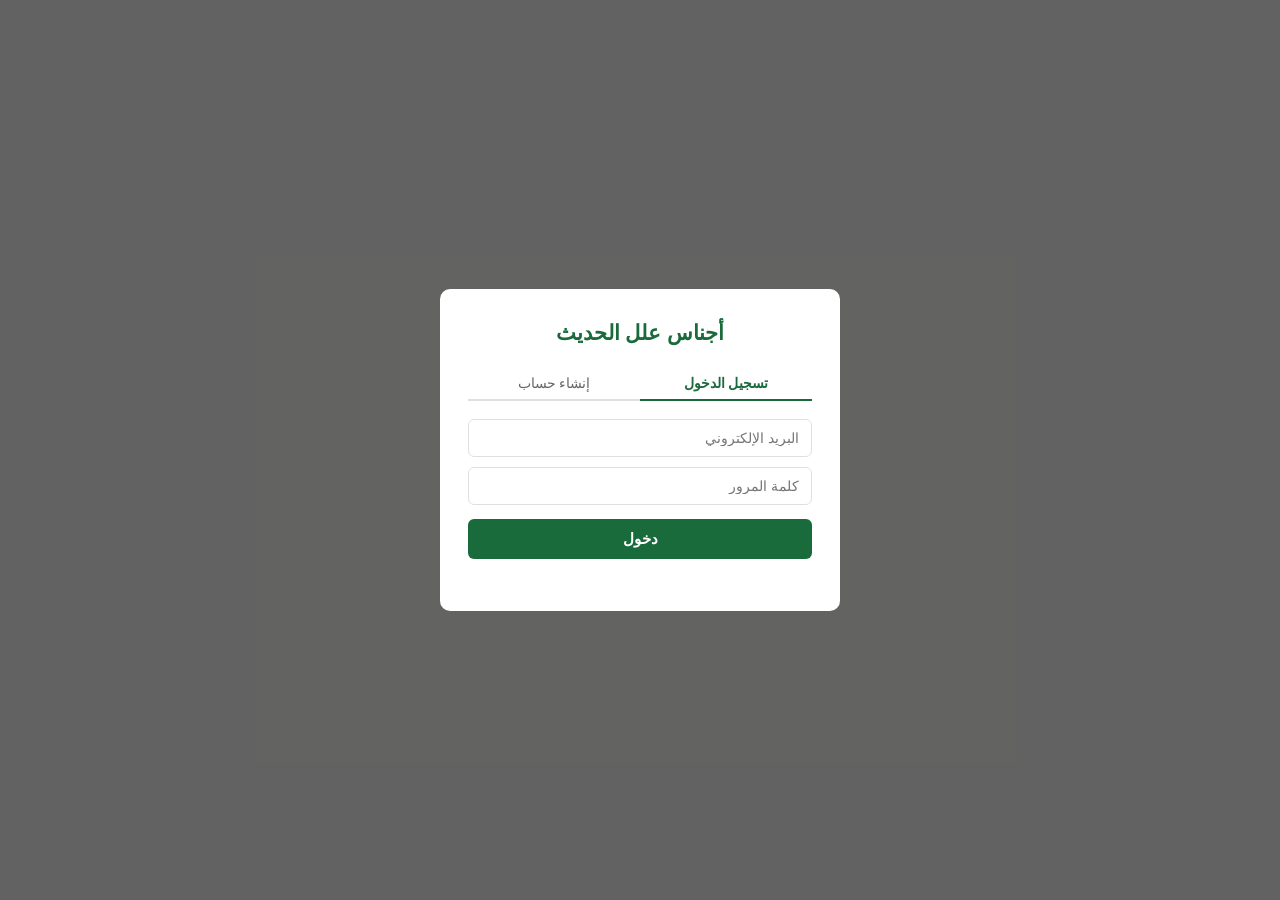
==== commit 07d56e86: "rebrand project to "أجناس علل الحديث" (AJNAS) across codebase, documentation, and metadata Co-author" ====
--- a/index.html
+++ b/index.html
@@ -2,14 +2,14 @@
 <html lang="ar" dir="rtl">
 <head>
 <meta charset="UTF-8">
-<link rel="icon" type="image/svg+xml" href="[data-uri]">
+<link rel="icon" type="image/svg+xml" href="[data-uri]">
 <link rel="apple-touch-icon" href="assets/logo.png">
 <link rel="manifest" href="manifest.json">
 <meta name="theme-color" content="#1a6b3c">
 <meta name="apple-mobile-web-app-capable" content="yes">
-<meta name="apple-mobile-web-app-title" content="مكتبتي">
+<meta name="apple-mobile-web-app-title" content="أجناس علل الحديث">
 <meta name="viewport" content="width=device-width, initial-scale=1.0">
-<title>مكتبتي</title>
+<title>أجناس علل الحديث</title>
 <script src="https://cdn.jsdelivr.net/npm/@supabase/supabase-js@2"></script>
 <style>
 *{margin:0;padding:0;box-sizing:border-box}
@@ -214,6 +214,10 @@
 .m-ziyada{background:var(--green-light);color:var(--green);padding:0 2px;border-radius:2px}
 .m-naqs{background:#fdf3e8;color:#e67e22;padding:0 2px;border-radius:2px}
 .m-shahid{background:var(--blue-light);color:var(--blue);padding:0 2px;border-radius:2px}
+#mark-menu{position:fixed;display:none;z-index:450;background:#fff;border:1px solid var(--border);border-radius:6px;box-shadow:0 4px 14px rgba(0,0,0,.18);padding:4px;gap:2px}
+#mark-menu.show{display:flex}
+#mark-menu button{padding:5px 10px;border-radius:4px;font-size:12px;font-weight:700;white-space:nowrap}
+#mark-menu button:hover{background:var(--bg)}
 .btn-save{background:#f0f0f0;color:var(--text)}
 .btn-submit{background:var(--green);color:#fff}
 .btn-submit:hover{background:#155530}
@@ -261,7 +265,7 @@
 <body>
 <div id="auth-overlay">
   <div id="auth-box">
-    <h2>مكتبتي</h2>
+    <h2>أجناس علل الحديث</h2>
     <div id="auth-tabs">
       <button class="active" onclick="switchAuthTab('login')">تسجيل الدخول</button>
       <button onclick="switchAuthTab('register')">إنشاء حساب</button>
@@ -288,7 +292,7 @@
 </div>
 <div id="app">
   <nav id="nav">
-    <div class="logo">مكتبتي</div>
+    <div class="logo">أجناس علل الحديث</div>
     <button id="nav-back-btn" onclick="goBack()">&#8592; رجوع</button>
     <div id="nav-toggle">
       <button class="active" onclick="switchMainView('feed')">عام</button>
@@ -394,6 +398,12 @@
 <div class="modal-overlay" id="add-text-modal"><div class="modal-box"><h3>إضافة كتاب نصي</h3><input type="text" id="at-title" placeholder="عنوان الكتاب"><input type="text" id="at-author" placeholder="المؤلف"><textarea id="at-content" placeholder="النص..." style="min-height:160px"></textarea><div class="modal-footer"><button class="modal-cancel" onclick="closeModal('add-text-modal')">إلغاء</button><button class="modal-submit" onclick="submitAddText()">حفظ</button></div></div></div>
 <div id="img-zoom" onclick="closeZoom()"><button id="img-zoom-close" onclick="closeZoom()">إغلاق</button><img id="zoom-img" src="" alt=""></div>
 <div id="fn-popover"></div>
+<div id="mark-menu">
+  <button class="mark-btn tashif" onmousedown="event.preventDefault()" onclick="insertMark('tashif')" title="تصحيف">تصحيف</button>
+  <button class="mark-btn ziyada" onmousedown="event.preventDefault()" onclick="insertMark('ziyada')" title="زيادة">زيادة</button>
+  <button class="mark-btn naqs" onmousedown="event.preventDefault()" onclick="insertMark('naqs')" title="نقص">نقص</button>
+  <button class="mark-btn shahid" onmousedown="event.preventDefault()" onclick="insertMark('shahid')" title="شاهد">شاهد</button>
+</div>
 <div id="toast"></div>
 <script>
 const SUPA_URL='https://uqfqpqjarofbcdzkrdgs.supabase.co';
@@ -421,6 +431,17 @@
   initPostTypes();initQCTypes();await loadCustomBooks();renderBooks();
   ['quick-comment-modal','fn-dialog','add-item-modal','add-text-modal'].forEach(id=>{document.getElementById(id).addEventListener('click',e=>{if(e.target===e.currentTarget)closeModal(id);});});
   document.addEventListener('click',e=>{if(!e.target.closest('.fn-marker')&&!e.target.closest('#fn-popover'))document.getElementById('fn-popover').style.display='none';});
+  document.addEventListener('selectionchange',()=>{
+    const editor=document.getElementById('editor-content');
+    if(!editor)return hideMarkMenu();
+    const sel=window.getSelection();
+    if(!sel||sel.rangeCount===0||sel.isCollapsed)return hideMarkMenu();
+    const range=sel.getRangeAt(0);
+    if(!editor.contains(range.commonAncestorContainer))return hideMarkMenu();
+    const rect=range.getBoundingClientRect();
+    if(!rect||(rect.width===0&&rect.height===0))return hideMarkMenu();
+    showMarkMenu(rect);
+  });
 });
 
 // ===== FIX: loadProfile ينشئ profile تلقائياً إن لم يوجد =====
@@ -544,8 +565,9 @@
 function fmt(cmd,val=null){document.getElementById('editor-content').focus();document.execCommand(cmd,false,val);}
 function pickColor(cmd){const c=prompt(cmd==='foreColor'?'لون الخط (hex):':'لون التظليل (hex):',cmd==='foreColor'?'#c0392b':'#fdf8e8');if(c)fmt(cmd,c);}
 function insertSymbol(){const syms=['ﷺ','ﷻ','﷽','ﵟ','ﵞ','ﵠ','ﵡ','رضي الله عنه','رحمه الله','حفظه الله','﴿','﴾'];const s=prompt('اختر رمزاً أو أدخله:\n'+syms.join('  '));if(s){document.getElementById('editor-content').focus();document.execCommand('insertText',false,s);}}
-function openFnDialog(){const t=prompt('نص الحاشية:');if(!t)return;fnCounter++;const ec=document.getElementById('editor-content');ec.focus();const sel=window.getSelection();if(!sel||!sel.rangeCount)return;const r=sel.getRangeAt(0);const m=document.createElement('sup');m.className='m-fn-ref';m.textContent='['+fnCounter+']';m.dataset.fn=fnCounter;r.collapse(false);r.insertNode(m);const li=document.createElement('div');li.className='fn-item';li.innerHTML=`<span class="fn-num">${fnCounter}</span><span class="fn-text" contenteditable="true">${t}</span><button class="fn-del" onclick="this.parentNode.remove()">×</button>`;document.getElementById('fn-list').appendChild(li);document.getElementById('editor-footnotes').style.display='block';}
-function insertMark(type){const labels={tashif:'تصحيف',ziyada:'زيادة',naqs:'نقص',shahid:'شاهد'};const sel=window.getSelection();if(!sel.rangeCount)return;const range=sel.getRangeAt(0);const txt=range.toString();if(!txt)return toast('حدد نصاً أولاً');const span=document.createElement('span');span.className='m-'+type;span.title=labels[type];span.textContent=txt;range.deleteContents();range.insertNode(span);sel.collapseToEnd();}
+function showMarkMenu(rect){const m=document.getElementById('mark-menu');if(!m)return;m.style.top=Math.max(6,rect.top-40)+'px';m.style.left=Math.max(6,rect.left)+'px';m.classList.add('show');}
+function hideMarkMenu(){document.getElementById('mark-menu')?.classList.remove('show');}
+function insertMark(type){const labels={tashif:'تصحيف',ziyada:'زيادة',naqs:'نقص',shahid:'شاهد'};const sel=window.getSelection();if(!sel.rangeCount)return;const range=sel.getRangeAt(0);const txt=range.toString();if(!txt)return toast('حدد نصاً أولاً');const span=document.createElement('span');span.className='m-'+type;span.title=labels[type];span.textContent=txt;range.deleteContents();range.insertNode(span);sel.collapseToEnd();hideMarkMenu();toast('صُنِّف كـ'+labels[type]);}
 function openFnDialog(){document.getElementById('fn-text-input').value='';openModal('fn-dialog');}
 function addFootnote(){const text=document.getElementById('fn-text-input').value.trim();if(!text)return toast('أدخل نص الحاشية');const sel=window.getSelection();fnCounter++;if(sel.rangeCount&&sel.toString()){const range=sel.getRangeAt(0);const ref=document.createElement('sup');ref.className='m-fn-ref';ref.textContent=fnCounter;range.collapse(false);range.insertNode(ref);}footnotes.push({num:fnCounter,text});renderFootnotes();closeModal('fn-dialog');}
 function deleteFootnote(num){footnotes=footnotes.filter(f=>f.num!==num);renderFootnotes();}
@@ -557,7 +579,8 @@
 function switchProfileTab(tab){document.querySelectorAll('#profile-tabs button').forEach(b=>b.classList.toggle('active',b.dataset.tab===tab));const uid=document.getElementById('page-profile').dataset.uid||currentUser.id;if(tab==='posts')loadProfilePosts(uid);else if(tab==='tahqiq')loadProfileTahqiq(uid);else loadProfileAdditions(uid);}
 async function loadProfilePosts(uid){const content=document.getElementById('profile-content');content.innerHTML='جاري التحميل...';const{data}=await sb.from('posts').select('*, profiles(full_name)').eq('author_id',uid).order('created_at',{ascending:false}).limit(30);content.innerHTML=data&&data.length?data.map(postHTML).join(''):'<div>لا توجد منشورات</div>';}
 async function loadProfileTahqiq(uid){const content=document.getElementById('profile-content');content.innerHTML='جاري التحميل...';const isOwn=uid===currentUser.id;let q=sb.from('user_edits').select('*').eq('user_id',uid).order('updated_at',{ascending:false});if(!isOwn)q=q.eq('status','approved');const{data}=await q;if(!data||!data.length){content.innerHTML='<div>لا توجد تحقيقات شخصية بعد</div>';return;}const labels={draft:['مسودة','#f0f0f0','var(--text2)'],pending_review:['قيد المراجعة','var(--gold-light)','var(--gold)'],approved:['معتمد ✓','var(--green-light)','var(--green)'],rejected:['مرفوض','#fde8e8','#c0392b']};content.innerHTML=data.map(t=>{const book=BOOKS.find(b=>b.id===t.book_id);const[lbl,bg,fg]=labels[t.status]||['','#eee','#666'];const plain=(t.edited_matn||'').replace(/<[^>]+>/g,'');return `<div class="tahqiq-item"><div class="tahqiq-item-header"><h4>${book?.title||t.book_id} — حديث ${t.hadith_number}</h4><span class="status-pill" style="background:${bg};color:${fg}">${lbl}</span></div><div class="preview">${escHtml(plain.substring(0,160))}...</div></div>`;}).join('');}
-async function loadProfileAdditions(uid){const content=document.getElementById('profile-content');content.innerHTML='جاري التحميل...';const isOwn=uid===currentUser.id;const isReviewer=isOwn&&(currentProfile?.role==='reviewer'||currentProfile?.role==='admin');const labels={pending_review:['قيد المراجعة','var(--gold-light)','var(--gold)'],approved:['معتمد ✓','var(--green-light)','var(--green)'],rejected:['مرفوض','#fde8e8','#c0392b']};const{data:mss}=await sb.from('manuscripts').select('*, books(title)').eq('author_id',uid).order('id',{ascending:false});const{data:eds}=await sb.from('editions').select('*, books(title)').eq('author_id',uid).order('id',{ascending:false});const mine=[...(mss||[]).map(m=>({...m,kind:'manuscript'})),...(eds||[]).map(e=>({...e,kind:'edition'}))];let html=mine.length?mine.map(it=>{const[lbl,bg,fg]=labels[it.status]||['','#eee','#666'];return `<div class="tahqiq-item"><div class="tahqiq-item-header"><h4>${it.kind==='manuscript'?'مخطوط':'طبعة'}: ${it.name} — ${it.books?.title||it.book_id}</h4><span class="status-pill" style="background:${bg};color:${fg}">${lbl}</span></div><div class="preview">${escHtml(it.library||it.publisher||'')}</div></div>`;}).join(''):'<div>لا توجد إضافات بعد</div>';if(isReviewer){const{data:pmss}=await sb.from('manuscripts').select('*, books(title), profiles(full_name)').eq('status','pending_review');const{data:peds}=await sb.from('editions').select('*, books(title), profiles(full_name)').eq('status','pending_review');const pending=[...(pmss||[]).map(m=>({...m,kind:'manuscript'})),...(peds||[]).map(e=>({...e,kind:'edition'}))];html+=`<h3 style="margin:20px 0 10px;color:var(--green);font-size:15px">للمراجعة (${pending.length})</h3>`;html+=pending.length?pending.map(it=>`<div class="tahqiq-item"><div class="tahqiq-item-header"><h4>${it.kind==='manuscript'?'مخطوط':'طبعة'}: ${it.name} — ${it.books?.title||it.book_id}</h4></div><div class="preview">مُرسِل: ${it.profiles?.full_name||'مجهول'} — ${escHtml(it.library||it.publisher||'')}</div><div style="display:flex;gap:6px;margin-top:8px"><button style="background:var(--green-light);color:var(--green);padding:5px 12px;border-radius:4px;font-size:12px" onclick="reviewItem('${it.kind}',${it.id},'approved')">قبول</button><button style="background:#fde8e8;color:#c0392b;padding:5px 12px;border-radius:4px;font-size:12px" onclick="reviewItem('${it.kind}',${it.id},'rejected')">رفض</button></div></div>`).join(''):'<div style="font-size:13px;color:var(--text2)">لا توجد إضافات معلّقة</div>';}content.innerHTML=html;}
+async function loadProfileAdditions(uid){const content=document.getElementById('profile-content');content.innerHTML='جاري التحميل...';const isOwn=uid===currentUser.id;const isReviewer=isOwn&&(currentProfile?.role==='reviewer'||currentProfile?.role==='admin');const labels={pending_review:['قيد المراجعة','var(--gold-light)','var(--gold)'],approved:['معتمد ✓','var(--green-light)','var(--green)'],rejected:['مرفوض','#fde8e8','#c0392b']};const{data:mss}=await sb.from('manuscripts').select('*, books(title)').eq('author_id',uid).order('id',{ascending:false});const{data:eds}=await sb.from('editions').select('*, books(title)').eq('author_id',uid).order('id',{ascending:false});const mine=[...(mss||[]).map(m=>({...m,kind:'manuscript'})),...(eds||[]).map(e=>({...e,kind:'edition'}))];let html=mine.length?mine.map(it=>{const[lbl,bg,fg]=labels[it.status]||['','#eee','#666'];return `<div class="tahqiq-item"><div class="tahqiq-item-header"><h4>${it.kind==='manuscript'?'مخطوط':'طبعة'}: ${it.name} — ${it.books?.title||it.book_id}</h4><span class="status-pill" style="background:${bg};color:${fg}">${lbl}</span></div><div class="preview">${escHtml(it.library||it.publisher||'')}</div></div>`;}).join(''):'<div>لا توجد إضافات بعد</div>';if(isReviewer){const{data:pmss}=await sb.from('manuscripts').select('*, books(title), profiles(full_name)').eq('status','pending_review');const{data:peds}=await sb.from('editions').select('*, books(title), profiles(full_name)').eq('status','pending_review');const pending=[...(pmss||[]).map(m=>({...m,kind:'manuscript'})),...(peds||[]).map(e=>({...e,kind:'edition'}))];html+=`<h3 style="margin:20px 0 10px;color:var(--green);font-size:15px">للمراجعة (${pending.length})</h3>`;html+=pending.length?pending.map(it=>`<div class="tahqiq-item"><div class="tahqiq-item-header"><h4>${it.kind==='manuscript'?'مخطوط':'طبعة'}: ${it.name} — ${it.books?.title||it.book_id}</h4></div><div class="preview">مُرسِل: ${it.profiles?.full_name||'مجهول'} — ${escHtml(it.library||it.publisher||'')}</div><div style="display:flex;gap:6px;margin-top:8px"><button style="background:var(--green-light);color:var(--green);padding:5px 12px;border-radius:4px;font-size:12px" onclick="reviewItem('${it.kind}',${it.id},'approved')">قبول</button><button style="background:#fde8e8;color:#c0392b;padding:5px 12px;border-radius:4px;font-size:12px" onclick="reviewItem('${it.kind}',${it.id},'rejected')">رفض</button></div></div>`).join(''):'<div style="font-size:13px;color:var(--text2)">لا توجد إضافات معلّقة</div>';const{data:pedits}=await sb.from('user_edits').select('*, profiles(full_name)').eq('status','pending_review').order('updated_at',{ascending:false});html+=`<h3 style="margin:20px 0 10px;color:var(--purple);font-size:15px">تحقيقات نصوص للمراجعة (${pedits?.length||0})</h3>`;html+=(pedits&&pedits.length)?pedits.map(t=>{const bk=BOOKS.find(b=>b.id===t.book_id);const plain=(t.edited_matn||'').replace(/<[^>]+>/g,'');return `<div class="tahqiq-item"><div class="tahqiq-item-header"><h4>${bk?.title||t.book_id} — حديث ${t.hadith_number}</h4></div><div class="preview">مُرسِل: ${t.profiles?.full_name||'مجهول'}<br>${escHtml(plain.substring(0,160))}...</div><div style="display:flex;gap:6px;margin-top:8px"><button style="background:var(--green-light);color:var(--green);padding:5px 12px;border-radius:4px;font-size:12px" onclick="reviewTahqiq(${t.id},'approved')">اعتماد ونشر</button><button style="background:#fde8e8;color:#c0392b;padding:5px 12px;border-radius:4px;font-size:12px" onclick="reviewTahqiq(${t.id},'rejected')">رفض</button></div></div>`;}).join(''):'<div style="font-size:13px;color:var(--text2)">لا توجد تحقيقات معلّقة</div>';}content.innerHTML=html;}
+async function reviewTahqiq(id,status){const{error}=await sb.from('user_edits').update({status,reviewed_by:currentUser.id,reviewed_at:new Date().toISOString()}).eq('id',id);if(error)return toast('خطأ في التحديث');toast(status==='approved'?'تم اعتماد التحقيق ونشر النص المصحَّح':'تم رفض التحقيق');loadProfileAdditions(currentUser.id);if(currentBook)selectBook(currentBook.id);}
 async function reviewItem(kind,id,status){const table=kind==='manuscript'?'manuscripts':'editions';const{error}=await sb.from(table).update({status}).eq('id',id);if(error)return toast('خطأ في التحديث');toast(status==='approved'?'تم الاعتماد':'تم الرفض');loadProfileAdditions(currentUser.id);if(currentBook)loadSidePanels();}
 function openModal(id){document.getElementById(id).style.display='flex';}
 function closeModal(id){document.getElementById(id).style.display='none';}
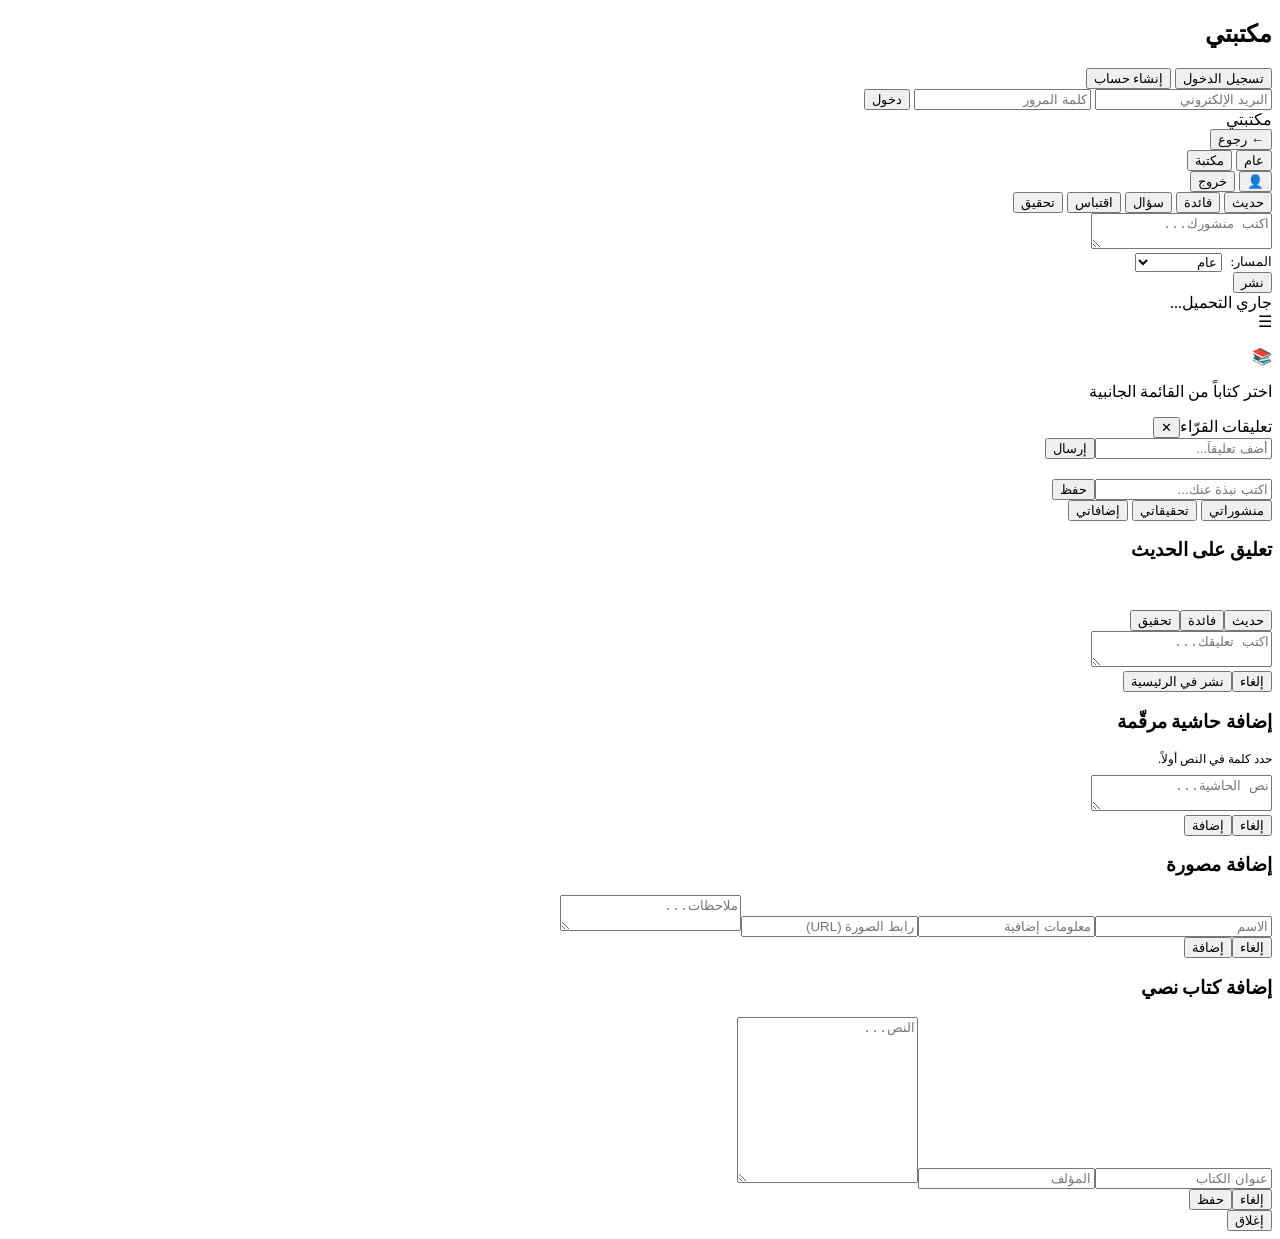
==== commit 5753904c: "refactor: split monolithic index.html into modular css/ and js/ files (behavior-preserving, no logic" ====
--- a/index.html
+++ b/index.html
@@ -2,270 +2,25 @@
 <html lang="ar" dir="rtl">
 <head>
 <meta charset="UTF-8">
-<link rel="icon" type="image/svg+xml" href="[data-uri]">
+<link rel="icon" type="image/svg+xml" href="[data-uri]">
 <link rel="apple-touch-icon" href="assets/logo.png">
 <link rel="manifest" href="manifest.json">
 <meta name="theme-color" content="#1a6b3c">
 <meta name="apple-mobile-web-app-capable" content="yes">
-<meta name="apple-mobile-web-app-title" content="أجناس علل الحديث">
+<meta name="apple-mobile-web-app-title" content="مكتبتي">
 <meta name="viewport" content="width=device-width, initial-scale=1.0">
-<title>أجناس علل الحديث</title>
+<title>مكتبتي</title>
 <script src="https://cdn.jsdelivr.net/npm/@supabase/supabase-js@2"></script>
-<style>
-*{margin:0;padding:0;box-sizing:border-box}
-:root{
-  --green:#1a6b3c;--green-light:#e8f5ee;--gold:#b8860b;--gold-light:#fdf8e8;
-  --blue:#1a3a6b;--blue-light:#e8f0fd;--text:#1a1a1a;--text2:#666;--text3:#999;
-  --border:#e0e0e0;--bg:#f7f7f5;--white:#fff;--purple:#6b1ab8;--purple-light:#f3e8fd;
-}
-body{font-family:'Segoe UI',Tahoma,sans-serif;background:var(--bg);color:var(--text);font-size:15px;line-height:1.5}
-a{text-decoration:none;color:inherit}
-button{cursor:pointer;border:none;outline:none;font-family:inherit;font-size:14px;background:none}
-input,textarea,select{font-family:inherit;font-size:14px;outline:none}
-img{max-width:100%}
-#nav{background:var(--green);color:#fff;display:flex;align-items:center;justify-content:space-between;padding:0 16px;height:50px;position:sticky;top:0;z-index:100;box-shadow:0 2px 6px rgba(0,0,0,.15)}
-#nav .logo{font-size:19px;font-weight:700;letter-spacing:.5px;flex-shrink:0}
-#nav-toggle{display:flex;background:rgba(0,0,0,.15);border-radius:20px;padding:2px;margin:0 12px}
-#nav-toggle button{padding:6px 18px;border-radius:18px;color:rgba(255,255,255,.8);font-size:13px;font-weight:600}
-#nav-toggle button.active{background:#fff;color:var(--green)}
-#nav .nav-user{display:flex;align-items:center;gap:8px;font-size:13px;flex-shrink:0}
-#nav .nav-user span{color:rgba(255,255,255,.9);cursor:pointer;max-width:90px;overflow:hidden;text-overflow:ellipsis;white-space:nowrap}
-#nav .nav-user button{background:rgba(255,255,255,.15);color:#fff;padding:5px 10px;border-radius:4px;font-size:12px}
-#nav .nav-user button:hover{background:rgba(255,255,255,.25)}
-#nav-back-btn{background:rgba(255,255,255,.15);color:#fff;padding:5px 12px;border-radius:4px;font-size:12px;display:none;align-items:center;gap:4px}
-#nav-back-btn:hover{background:rgba(255,255,255,.25)}
-#sub-bar{background:#fff;border-bottom:1px solid var(--border);display:flex;gap:6px;padding:8px 16px;overflow-x:auto;position:sticky;top:50px;z-index:99}
-#sub-bar button{padding:5px 14px;border-radius:20px;border:1px solid var(--border);background:#fff;font-size:13px;color:var(--text2);white-space:nowrap;flex-shrink:0}
-#sub-bar button.active{background:var(--gold);color:#fff;border-color:var(--gold)}
-#auth-overlay{position:fixed;inset:0;background:rgba(0,0,0,.6);z-index:999;display:flex;align-items:center;justify-content:center;padding:16px}
-#auth-box{background:#fff;border-radius:10px;padding:28px;width:400px;max-width:100%;max-height:92vh;overflow-y:auto}
-#auth-box h2{color:var(--green);margin-bottom:18px;font-size:21px;text-align:center}
-#auth-tabs{display:flex;margin-bottom:18px;border-bottom:2px solid var(--border)}
-#auth-tabs button{flex:1;padding:8px;font-size:14px;color:var(--text2);border-bottom:2px solid transparent;margin-bottom:-2px}
-#auth-tabs button.active{color:var(--green);border-bottom-color:var(--green);font-weight:600}
-.auth-form{display:flex;flex-direction:column;gap:10px}
-.auth-form input{border:1px solid var(--border);border-radius:6px;padding:10px 12px;width:100%}
-.auth-form input:focus{border-color:var(--green)}
-.auth-form .btn-main{background:var(--green);color:#fff;padding:11px;border-radius:6px;font-size:15px;font-weight:600;margin-top:4px}
-.auth-form .btn-main:hover{background:#155530}
-#auth-msg{font-size:13px;color:#c0392b;text-align:center;min-height:18px;margin-top:6px}
-#acc-type-tabs{display:flex;gap:8px;margin-bottom:6px}
-.acc-type-card{flex:1;border:2px solid var(--border);border-radius:8px;padding:10px;text-align:center;cursor:pointer;transition:.15s}
-.acc-type-card.active{border-color:var(--green);background:var(--green-light)}
-.acc-type-card h4{font-size:13px;color:var(--text);margin-bottom:4px}
-.acc-type-card p{font-size:11px;color:var(--text2);line-height:1.5}
-.field-soon{position:relative}
-.field-soon input{background:#f5f5f5;color:#aaa}
-.field-soon .soon-badge{position:absolute;left:10px;top:50%;transform:translateY(-50%);font-size:10px;color:var(--gold);background:var(--gold-light);padding:2px 8px;border-radius:10px}
-#app{display:none}
-.page{display:none;min-height:calc(100vh - 50px)}
-.page.active{display:block}
-#page-feed{max-width:680px;margin:0 auto;padding:16px}
-#composer{background:#fff;border:1px solid var(--border);border-radius:8px;padding:14px;margin-bottom:16px}
-#guest-notice{font-size:12px;color:var(--gold);background:var(--gold-light);padding:8px 12px;border-radius:6px;margin-bottom:10px}
-#post-types{display:flex;gap:6px;margin-bottom:10px;flex-wrap:wrap}
-#post-types button{padding:5px 12px;border-radius:20px;border:1px solid var(--border);background:#fff;font-size:13px;color:var(--text2)}
-#post-types button.active{background:var(--green);color:#fff;border-color:var(--green)}
-#post-types button:disabled{opacity:.35;cursor:not-allowed}
-#post-content{width:100%;border:1px solid var(--border);border-radius:6px;padding:10px;min-height:80px;resize:vertical}
-#post-content:focus{border-color:var(--green)}
-#composer-footer{display:flex;justify-content:space-between;align-items:center;margin-top:10px;flex-wrap:wrap;gap:8px}
-#composer-footer select{border:1px solid var(--border);border-radius:4px;padding:4px 8px;font-size:13px}
-#btn-publish{background:var(--green);color:#fff;padding:8px 22px;border-radius:6px;font-size:14px}
-#btn-publish:hover{background:#155530}
-#btn-publish:disabled{background:#aaa}
-.post-card{background:#fff;border:1px solid var(--border);border-radius:8px;padding:14px;margin-bottom:12px}
-.post-header{display:flex;justify-content:space-between;align-items:flex-start;margin-bottom:8px}
-.post-author-row{display:flex;align-items:center;gap:8px}
-.avatar{width:34px;height:34px;border-radius:50%;background:var(--green);color:#fff;display:flex;align-items:center;justify-content:center;font-size:14px;font-weight:700;flex-shrink:0}
-.post-author{font-weight:600;font-size:14px;color:var(--green);cursor:pointer}
-.post-meta{font-size:11px;color:var(--text2);margin-top:1px}
-.post-type-badge{font-size:11px;padding:2px 8px;border-radius:10px;background:var(--green-light);color:var(--green);font-weight:600}
-.post-type-badge.فائدة{background:var(--blue-light);color:var(--blue)}
-.post-type-badge.سؤال{background:#fdf3e8;color:#b85c0b}
-.post-type-badge.اقتباس{background:var(--gold-light);color:var(--gold)}
-.post-type-badge.تحقيق{background:var(--purple-light);color:var(--purple)}
-.post-content{line-height:1.7;font-size:15px;white-space:pre-wrap;margin-bottom:4px}
-.post-footer{display:flex;gap:14px;margin-top:10px;padding-top:8px;border-top:1px solid #f3f3f3}
-.post-footer button{color:var(--text2);font-size:13px;padding:3px 6px;border-radius:4px}
-.post-footer button:hover{background:var(--green-light);color:var(--green)}
-.post-footer button.liked{color:var(--green);font-weight:600}
-.post-hadith-ref{font-size:12px;color:var(--blue);background:var(--blue-light);padding:3px 10px;border-radius:4px;cursor:pointer}
-.post-hadith-ref:hover{text-decoration:underline}
-.comments-section{margin-top:10px;border-top:1px solid #f3f3f3;padding-top:8px;display:none}
-.comment-item{padding:6px 0;border-bottom:1px solid #f7f7f7;font-size:13px;display:flex;gap:6px}
-.comment-author{font-weight:600;color:var(--green);font-size:12px;flex-shrink:0}
-.comment-input-row{display:flex;gap:8px;margin-top:8px}
-.comment-input-row input{flex:1;border:1px solid var(--border);border-radius:20px;padding:7px 12px;font-size:13px}
-.comment-input-row button{background:var(--green);color:#fff;padding:7px 14px;border-radius:20px;font-size:13px}
-#posts-loading,#posts-empty{text-align:center;padding:30px;color:var(--text2)}
-#page-library{display:flex;height:calc(100vh - 50px);overflow:hidden}
-#lib-sidebar{width:64px;min-width:64px;background:#fff;border-left:1px solid var(--border);overflow-y:auto;transition:width .2s;display:flex;flex-direction:column;flex-shrink:0}
-#lib-sidebar.expanded{width:200px;min-width:200px}
-#sidebar-toggle{padding:10px;text-align:center;border-bottom:1px solid var(--border);color:var(--green);font-size:16px}
-#sidebar-toggle:hover{background:var(--green-light)}
-.book-item{padding:10px 8px;cursor:pointer;border-bottom:1px solid #f5f5f5;text-align:center;border-right:3px solid transparent}
-.book-item:hover{background:var(--green-light)}
-.book-item.active{background:var(--green-light);border-right-color:var(--green)}
-.book-item .book-icon{font-size:20px;display:block;margin-bottom:2px}
-.book-item .book-title{font-size:11px;font-weight:600;color:var(--text);display:none;line-height:1.3}
-.book-item .book-author{font-size:10px;color:var(--text2);display:none}
-#lib-sidebar.expanded .book-item{text-align:right;padding:10px 12px}
-#lib-sidebar.expanded .book-item .book-icon{display:none}
-#lib-sidebar.expanded .book-item .book-title,#lib-sidebar.expanded .book-item .book-author{display:block}
-#lib-main{flex:1;display:flex;flex-direction:column;overflow:hidden;min-width:0}
-#lib-empty{flex:1;display:flex;align-items:center;justify-content:center;flex-direction:column;color:var(--text2);text-align:center}
-#lib-empty p:first-child{font-size:32px;margin-bottom:10px}
-#mode-bar{background:#fff;border-bottom:1px solid var(--border);display:flex;align-items:center;justify-content:space-between;padding:8px 14px;flex-wrap:wrap;gap:8px}
-#mode-bar .modes{display:flex;gap:6px}
-#mode-bar .modes button{padding:6px 16px;border-radius:6px;border:1px solid var(--border);font-size:13px;color:var(--text2)}
-#mode-bar .modes button.active{background:var(--green);color:#fff;border-color:var(--green)}
-#mode-bar .modes button:disabled{opacity:.4;cursor:not-allowed}
-#mode-bar .toc-and-fn{display:flex;gap:6px;align-items:center;flex-wrap:wrap}
-#mode-bar select{border:1px solid var(--border);border-radius:6px;padding:5px 8px;font-size:12px}
-.fn-toggle{padding:4px 10px;border-radius:14px;border:1px solid var(--border);font-size:11px;color:var(--text2)}
-.fn-toggle.active.تخريج{background:var(--blue-light);color:var(--blue);border-color:var(--blue)}
-.fn-toggle.active.فروق_نسخ{background:var(--gold-light);color:var(--gold);border-color:var(--gold)}
-.fn-toggle.active.غريب{background:var(--purple-light);color:var(--purple);border-color:var(--purple)}
-#comments-toggle-btn{padding:5px 12px;border-radius:6px;border:1px solid var(--border);font-size:12px;color:var(--text2)}
-#comments-toggle-btn.active{background:var(--green-light);color:var(--green);border-color:var(--green)}
-#lib-content{flex:1;display:flex;overflow:hidden;position:relative}
-.side-panel{width:0;overflow:hidden;transition:width .2s;background:#fafafa;border-left:1px solid var(--border);display:flex;flex-direction:column;flex-shrink:0}
-.side-panel.open{width:19%;min-width:170px}
-.side-panel-header{padding:8px 10px;font-size:12px;font-weight:600;color:var(--text2);background:#fff;border-bottom:1px solid var(--border);display:flex;justify-content:space-between;align-items:center;flex-shrink:0}
-.side-panel-body{flex:1;overflow-y:auto;padding:8px}
-.side-panel-body .ms-item,.side-panel-body .ed-item{border:1px solid var(--border);border-radius:6px;padding:8px;margin-bottom:8px;background:#fff;font-size:12px}
-.side-panel-body .ms-item h4,.side-panel-body .ed-item h4{font-size:12px;color:var(--green);margin-bottom:3px}
-.side-panel-body .ms-item p,.side-panel-body .ed-item p{font-size:10px;color:var(--text2);line-height:1.5}
-.side-panel-body img{width:100%;border-radius:4px;margin-top:6px;cursor:zoom-in}
-.add-item-btn{width:100%;padding:6px;border:1px dashed var(--border);border-radius:6px;font-size:11px;color:var(--green);margin-top:4px}
-.add-item-btn:hover{background:var(--green-light)}
-#panel-toggle-left,#panel-toggle-right{position:absolute;top:8px;z-index:10;background:#fff;border:1px solid var(--border);border-radius:50%;width:28px;height:28px;font-size:13px;color:var(--text2)}
-#panel-toggle-left{right:8px}
-#panel-toggle-right{left:8px}
-#panel-toggle-left.open,#panel-toggle-right.open{background:var(--green-light);color:var(--green)}
-#reader-panel{flex:1;overflow-y:auto;padding:18px;min-width:0;background:var(--bg)}
-#reader-header{margin-bottom:12px}
-#reader-header h2{color:var(--green);font-size:18px;margin-bottom:6px}
-#hadith-search-bar{display:flex;gap:8px;margin-bottom:12px}
-#hadith-search-bar input{flex:1;border:1px solid var(--border);border-radius:6px;padding:8px 12px}
-#hadith-search-bar button{background:var(--green);color:#fff;padding:8px 16px;border-radius:6px}
-.hadith-card{background:#fff;border:1px solid var(--border);border-radius:8px;padding:14px;margin-bottom:12px}
-.hadith-card-header{display:flex;justify-content:space-between;align-items:center;margin-bottom:8px}
-.hadith-number{font-size:12px;color:var(--text2)}
-.hadith-grade{font-size:11px;padding:2px 8px;border-radius:10px;font-weight:600}
-.hadith-grade.صحيح{background:var(--green-light);color:var(--green)}
-.hadith-grade.حسن{background:var(--blue-light);color:var(--blue)}
-.hadith-grade.ضعيف{background:#fde8e8;color:#b81a1a}
-.hadith-text{line-height:2;font-size:15px}
-.fn-marker{display:inline-block;font-size:11px;font-weight:700;color:#fff;border-radius:3px;padding:0 4px;margin:0 2px;cursor:pointer;vertical-align:super}
-.fn-marker.تخريج{background:var(--blue)}
-.fn-marker.فروق_نسخ{background:var(--gold)}
-.fn-marker.غريب{background:var(--purple)}
-.hadith-actions{display:flex;gap:8px;margin-top:10px;padding-top:8px;border-top:1px solid #f0f0f0;flex-wrap:wrap}
-.hadith-actions button{background:var(--green-light);color:var(--green);padding:5px 12px;border-radius:4px;font-size:12px}
-.hadith-actions .btn-save{background:#f0f0f0;color:var(--text)}
-.hadith-actions .btn-submit{background:var(--green);color:#fff}
-.hadith-actions .btn-submit:hover{background:#155530}
-.hadith-actions button:hover{background:var(--green);color:#fff}
-.hadith-actions .btn-tahqiq{background:var(--purple-light);color:var(--purple)}
-.hadith-actions .btn-tahqiq:hover{background:var(--purple);color:#fff}
-.hadith-actions .btn-editor{background:var(--gold-light);color:var(--gold)}
-.hadith-actions .btn-editor:hover{background:var(--gold);color:#fff}
-#fn-popover{position:fixed;background:#fff;border:1px solid var(--border);border-radius:8px;padding:10px 12px;font-size:13px;max-width:280px;box-shadow:0 4px 16px rgba(0,0,0,.15);z-index:400;display:none}
-#fn-popover .fn-cat-label{font-size:11px;font-weight:700;margin-bottom:4px}
-#fn-popover .fn-cat-label.تخريج{color:var(--blue)}
-#fn-popover .fn-cat-label.فروق_نسخ{color:var(--gold)}
-#fn-popover .fn-cat-label.غريب{color:var(--purple)}
-#comments-drawer{width:0;overflow:hidden;transition:width .2s;background:#fff;border-left:1px solid var(--border);display:flex;flex-direction:column;flex-shrink:0}
-#comments-drawer.open{width:280px;min-width:240px}
-#comments-drawer-header{padding:10px 12px;font-size:13px;font-weight:600;color:var(--green);border-bottom:1px solid var(--border);display:flex;justify-content:space-between}
-#comments-drawer-body{flex:1;overflow-y:auto;padding:10px}
-#comments-drawer-input{padding:10px;border-top:1px solid var(--border);display:flex;gap:6px}
-#comments-drawer-input input{flex:1;border:1px solid var(--border);border-radius:18px;padding:7px 12px;font-size:13px}
-#comments-drawer-input button{background:var(--green);color:#fff;padding:7px 14px;border-radius:18px;font-size:12px}
-#editor-toolbar{margin:0 0 10px 0;padding:6px 0;border-bottom:1px solid var(--border);display:flex;gap:3px;flex-wrap:wrap;background:transparent;align-items:center;flex-shrink:0}
-#editor-toolbar button{padding:4px 7px;border:1px solid transparent;border-radius:4px;background:none;font-size:13px;color:var(--text);min-width:26px;text-align:center;line-height:1.2}
-#editor-toolbar button:hover{background:var(--green-light);border-color:var(--border);color:var(--green)}
-#editor-toolbar select{border:1px solid var(--border);border-radius:4px;padding:3px 5px;font-size:12px;background:#fff;max-width:95px}
-#editor-toolbar button:hover{background:var(--green-light);border-color:var(--green);color:var(--green)}
-#editor-toolbar .sep{width:1px;background:var(--border);align-self:stretch;margin:0 2px}
-#editor-toolbar .status-badge{font-size:11px;padding:3px 10px;border-radius:10px;margin-right:auto}
-.status-draft{background:#f0f0f0;color:var(--text2)}
-.status-pending_review{background:var(--gold-light);color:var(--gold)}
-.status-approved{background:var(--green-light);color:var(--green)}
-#editor-content{outline:none;min-height:120px}
-#editor-content:empty:before{content:'اختر حديثاً من وضع التصفح أولاً.';color:#bbb}
-.m-fn-ref{background:var(--gold-light);color:var(--gold);border-radius:3px;padding:0 4px;font-size:11px;font-weight:700;vertical-align:super;cursor:pointer}
-#editor-footnotes{margin-top:14px;background:#fff;border:1px solid var(--border);border-radius:8px;padding:12px}
-#editor-footnotes h5{font-size:12px;color:var(--text2);margin-bottom:8px;font-weight:600}
-.fn-item{display:flex;gap:8px;font-size:12px;margin-bottom:6px;align-items:flex-start;padding-bottom:6px;border-bottom:1px solid #f5f5f5}
-.fn-num{color:var(--gold);font-weight:700;min-width:18px}
-.fn-text{flex:1;line-height:1.6}
-.fn-del{color:#c0392b;font-size:14px;padding:0 4px}
-.fn-del:hover{color:#e74c3c}
-#btn-add-fn{color:var(--green);font-size:12px;padding:6px 0}
-#btn-add-fn:hover{text-decoration:underline}
-.mark-btn.tashif{color:#c0392b!important}
-.mark-btn.ziyada{color:var(--green)!important}
-.mark-btn.naqs{color:#e67e22!important}
-.mark-btn.shahid{color:var(--blue)!important}
-.m-tashif{background:#fde8e8;color:#c0392b;padding:0 2px;border-radius:2px}
-.m-ziyada{background:var(--green-light);color:var(--green);padding:0 2px;border-radius:2px}
-.m-naqs{background:#fdf3e8;color:#e67e22;padding:0 2px;border-radius:2px}
-.m-shahid{background:var(--blue-light);color:var(--blue);padding:0 2px;border-radius:2px}
-#mark-menu{position:fixed;display:none;z-index:450;background:#fff;border:1px solid var(--border);border-radius:6px;box-shadow:0 4px 14px rgba(0,0,0,.18);padding:4px;gap:2px}
-#mark-menu.show{display:flex}
-#mark-menu button{padding:5px 10px;border-radius:4px;font-size:12px;font-weight:700;white-space:nowrap}
-#mark-menu button:hover{background:var(--bg)}
-.btn-save{background:#f0f0f0;color:var(--text)}
-.btn-submit{background:var(--green);color:#fff}
-.btn-submit:hover{background:#155530}
-#page-profile{max-width:680px;margin:0 auto;padding:16px}
-#profile-header{background:#fff;border:1px solid var(--border);border-radius:8px;padding:18px;margin-bottom:16px;display:flex;gap:14px;align-items:center;flex-wrap:wrap}
-#profile-header .avatar{width:60px;height:60px;font-size:24px}
-#profile-info h2{color:var(--green);font-size:18px;margin-bottom:4px}
-#profile-info .acc-badge{font-size:11px;padding:2px 10px;border-radius:10px;background:var(--green-light);color:var(--green);margin-right:6px}
-#profile-info .acc-badge.guest{background:#f0f0f0;color:var(--text2)}
-#profile-info p{font-size:13px;color:var(--text2);margin-top:6px}
-#profile-bio-edit{margin-top:8px;display:flex;gap:6px}
-#profile-bio-edit input{flex:1;border:1px solid var(--border);border-radius:6px;padding:6px 10px;font-size:13px}
-#profile-bio-edit button{background:var(--green);color:#fff;padding:6px 14px;border-radius:6px;font-size:12px}
-#profile-tabs{display:flex;gap:6px;margin-bottom:14px;border-bottom:1px solid var(--border)}
-#profile-tabs button{padding:8px 16px;font-size:13px;color:var(--text2);border-bottom:2px solid transparent}
-#profile-tabs button.active{color:var(--green);border-bottom-color:var(--green);font-weight:600}
-.tahqiq-item{background:#fff;border:1px solid var(--border);border-radius:8px;padding:12px;margin-bottom:10px}
-.tahqiq-item-header{display:flex;justify-content:space-between;align-items:center;margin-bottom:6px}
-.tahqiq-item h4{font-size:13px;color:var(--green)}
-.tahqiq-item .preview{font-size:13px;color:var(--text2);line-height:1.7;max-height:60px;overflow:hidden}
-.status-pill{font-size:11px;padding:2px 10px;border-radius:10px}
-.modal-overlay{position:fixed;inset:0;background:rgba(0,0,0,.5);z-index:300;display:none;align-items:center;justify-content:center;padding:16px}
-.modal-box{background:#fff;border-radius:8px;padding:22px;width:460px;max-width:100%;max-height:90vh;overflow-y:auto}
-.modal-box h3{color:var(--green);margin-bottom:6px;font-size:16px}
-.modal-box textarea,.modal-box input{width:100%;border:1px solid var(--border);border-radius:6px;padding:9px;margin-bottom:10px;font-size:13px}
-.modal-box textarea{min-height:80px;resize:vertical}
-.modal-types{display:flex;gap:6px;margin-bottom:10px}
-.modal-types button{padding:4px 12px;border-radius:20px;border:1px solid var(--border);font-size:12px;background:#fff}
-.modal-types button.active{background:var(--green);color:#fff;border-color:var(--green)}
-.modal-footer{display:flex;justify-content:flex-end;gap:8px}
-.modal-footer button{padding:8px 18px;border-radius:6px;font-size:13px}
-.modal-cancel{background:var(--bg);color:var(--text2);border:1px solid var(--border)}
-.modal-submit{background:var(--green);color:#fff}
-#img-zoom{position:fixed;inset:0;background:rgba(0,0,0,.85);z-index:500;display:none;align-items:center;justify-content:center}
-#img-zoom img{max-width:90vw;max-height:90vh;border-radius:4px}
-#img-zoom-close{position:absolute;top:20px;left:20px;background:rgba(255,255,255,.2);color:#fff;padding:8px 14px;border-radius:4px;font-size:14px}
-#toast{position:fixed;bottom:24px;right:24px;background:#333;color:#fff;padding:10px 18px;border-radius:6px;font-size:13px;z-index:999;opacity:0;transition:.3s;pointer-events:none;max-width:90vw}
-#toast.show{opacity:1}
-::-webkit-scrollbar{width:6px;height:6px}
-::-webkit-scrollbar-track{background:#f0f0f0}
-::-webkit-scrollbar-thumb{background:#ccc;border-radius:3px}
-@media(max-width:768px){.side-panel.open{position:absolute;height:100%;z-index:50;width:70%}#comments-drawer.open{position:absolute;right:0;height:100%;z-index:51;width:80%}#lib-sidebar.expanded{position:absolute;height:100%;z-index:52}}
-</style>
+<link rel="stylesheet" href="css/main.css">
+<link rel="stylesheet" href="css/auth.css">
+<link rel="stylesheet" href="css/feed.css">
+<link rel="stylesheet" href="css/library.css">
+<link rel="stylesheet" href="css/profile.css">
 </head>
 <body>
 <div id="auth-overlay">
   <div id="auth-box">
-    <h2>أجناس علل الحديث</h2>
+    <h2>مكتبتي</h2>
     <div id="auth-tabs">
       <button class="active" onclick="switchAuthTab('login')">تسجيل الدخول</button>
       <button onclick="switchAuthTab('register')">إنشاء حساب</button>
@@ -292,7 +47,7 @@
 </div>
 <div id="app">
   <nav id="nav">
-    <div class="logo">أجناس علل الحديث</div>
+    <div class="logo">مكتبتي</div>
     <button id="nav-back-btn" onclick="goBack()">&#8592; رجوع</button>
     <div id="nav-toggle">
       <button class="active" onclick="switchMainView('feed')">عام</button>
@@ -398,196 +153,14 @@
 <div class="modal-overlay" id="add-text-modal"><div class="modal-box"><h3>إضافة كتاب نصي</h3><input type="text" id="at-title" placeholder="عنوان الكتاب"><input type="text" id="at-author" placeholder="المؤلف"><textarea id="at-content" placeholder="النص..." style="min-height:160px"></textarea><div class="modal-footer"><button class="modal-cancel" onclick="closeModal('add-text-modal')">إلغاء</button><button class="modal-submit" onclick="submitAddText()">حفظ</button></div></div></div>
 <div id="img-zoom" onclick="closeZoom()"><button id="img-zoom-close" onclick="closeZoom()">إغلاق</button><img id="zoom-img" src="" alt=""></div>
 <div id="fn-popover"></div>
-<div id="mark-menu">
-  <button class="mark-btn tashif" onmousedown="event.preventDefault()" onclick="insertMark('tashif')" title="تصحيف">تصحيف</button>
-  <button class="mark-btn ziyada" onmousedown="event.preventDefault()" onclick="insertMark('ziyada')" title="زيادة">زيادة</button>
-  <button class="mark-btn naqs" onmousedown="event.preventDefault()" onclick="insertMark('naqs')" title="نقص">نقص</button>
-  <button class="mark-btn shahid" onmousedown="event.preventDefault()" onclick="insertMark('shahid')" title="شاهد">شاهد</button>
-</div>
 <div id="toast"></div>
-<script>
-const SUPA_URL='https://uqfqpqjarofbcdzkrdgs.supabase.co';
-const SUPA_KEY='eyJhbGciOiJIUzI1NiIsInR5cCI6IkpXVCJ9.eyJpc3MiOiJzdXBhYmFzZSIsInJlZiI6InVxZnFwcWphcm9mYmNkemtyZGdzIiwicm9sZSI6ImFub24iLCJpYXQiOjE3Nzc4ODUwMzUsImV4cCI6MjA5MzQ2MTAzNX0.8z2Nc8t14txttepiRV5yhhkBfDdE77FJ7rx1dxQrICI';
-const CDN='https://cdn.jsdelivr.net/gh/fawazahmed0/hadith-api@1';
-const BOOKS=[{id:'bukhari',cdnId:'ara-bukhari',icon:'📗',title:'صحيح البخاري',author:'البخاري'},{id:'muslim',cdnId:'ara-muslim',icon:'📘',title:'صحيح مسلم',author:'مسلم'},{id:'abudawud',cdnId:'ara-abudawud',icon:'📙',title:'سنن أبي داود',author:'أبو داود'},{id:'tirmidhi',cdnId:'ara-tirmidhi',icon:'📕',title:'سنن الترمذي',author:'الترمذي'},{id:'nasai',cdnId:'ara-nasai',icon:'📔',title:'سنن النسائي',author:'النسائي'},{id:'ibnmajah',cdnId:'ara-ibnmajah',icon:'📓',title:'سنن ابن ماجه',author:'ابن ماجه'}];
-const FN_CATS=['تخريج','فروق_نسخ','غريب'];
-const FN_CAT_DB={'تخريج':'تخريج','فروق_نسخ':'فروق نسخ','غريب':'غريب'};
-const{createClient}=supabase;
-const sb=createClient(SUPA_URL,SUPA_KEY);
-let currentUser=null,currentProfile=null,mainView='feed',feedFilter='الكل',currentPostType='حديث';
-let currentBook=null,currentHadiths=[],currentChapters=[],activeChapter=null;
-let currentMode='browse',activeFnCats={},openPanels={mss:false,editions:false};
-let editingNum=null,editingMatnHtml=null,editingStatus='draft',lastRenderedList=[];
-let commentsDrawerOpen=false,activeHadith=null,qcHadith=null,footnotes=[],fnCounter=0;
-let currentDraftId=null,addItemType=null,viewedProfileId=null,previousView='feed';
-
-window.addEventListener('DOMContentLoaded',async()=>{
-  const{data:{session}}=await sb.auth.getSession();
-  if(session){currentUser=session.user;await loadProfile();showApp();}
-  sb.auth.onAuthStateChange(async(event,session)=>{
-    if(event==='SIGNED_IN'&&session){currentUser=session.user;await loadProfile();showApp();}
-    if(event==='SIGNED_OUT'){currentUser=null;currentProfile=null;document.getElementById('auth-overlay').style.display='flex';document.getElementById('app').style.display='none';}
-  });
-  initPostTypes();initQCTypes();await loadCustomBooks();renderBooks();
-  ['quick-comment-modal','fn-dialog','add-item-modal','add-text-modal'].forEach(id=>{document.getElementById(id).addEventListener('click',e=>{if(e.target===e.currentTarget)closeModal(id);});});
-  document.addEventListener('click',e=>{if(!e.target.closest('.fn-marker')&&!e.target.closest('#fn-popover'))document.getElementById('fn-popover').style.display='none';});
-  document.addEventListener('selectionchange',()=>{
-    const editor=document.getElementById('editor-content');
-    if(!editor)return hideMarkMenu();
-    const sel=window.getSelection();
-    if(!sel||sel.rangeCount===0||sel.isCollapsed)return hideMarkMenu();
-    const range=sel.getRangeAt(0);
-    if(!editor.contains(range.commonAncestorContainer))return hideMarkMenu();
-    const rect=range.getBoundingClientRect();
-    if(!rect||(rect.width===0&&rect.height===0))return hideMarkMenu();
-    showMarkMenu(rect);
-  });
-});
-
-// ===== FIX: loadProfile ينشئ profile تلقائياً إن لم يوجد =====
-async function loadProfile(){
-  let{data}=await sb.from('profiles').select('*').eq('id',currentUser.id).single();
-  if(!data){
-    // لا يوجد profile — أنشئه تلقائياً
-    const meta=currentUser.user_metadata||{};
-    const fallbackName=meta.full_name||meta.name||currentUser.email.split('@')[0];
-    const fallbackUsername=meta.username||currentUser.email.split('@')[0];
-    await sb.from('profiles').upsert({
-      id:currentUser.id,
-      full_name:fallbackName,
-      username:fallbackUsername,
-      account_type:meta.account_type||'guest',
-      is_scholar:false
-    });
-    const res=await sb.from('profiles').select('*').eq('id',currentUser.id).single();
-    data=res.data;
-  }
-  currentProfile=data;
-}
-
-function showApp(){
-  if(!currentUser)return;
-  document.getElementById('auth-overlay').style.display='none';
-  document.getElementById('app').style.display='block';
-  document.getElementById('nav-username').textContent=currentProfile?.full_name||currentUser.email;
-  applyAccountRestrictions();
-  switchMainView('feed');
-}
-function applyAccountRestrictions(){
-  const isGuest=currentProfile?.account_type!=='verified';
-  document.getElementById('guest-notice').style.display=isGuest?'block':'none';
-  document.querySelectorAll('#post-types button').forEach(b=>{b.disabled=isGuest&&b.dataset.type!=='فائدة';});
-  if(isGuest){document.querySelectorAll('#post-types button').forEach(b=>b.classList.remove('active'));document.querySelector('#post-types button[data-type="فائدة"]').classList.add('active');currentPostType='فائدة';}
-  document.querySelectorAll('#mode-bar .modes button').forEach(b=>{if(isGuest&&b.dataset.mode!=='browse'){b.disabled=true;b.title='يتطلب حساباً موثقاً';}else{b.disabled=false;b.title='';}});
-}
-function switchAuthTab(tab){document.querySelectorAll('#auth-tabs button').forEach((b,i)=>b.classList.toggle('active',tab==='login'?i===0:i===1));document.getElementById('tab-login').style.display=tab==='login'?'flex':'none';document.getElementById('tab-register').style.display=tab==='register'?'flex':'none';document.getElementById('auth-msg').textContent='';}
-let selectedAccType='guest';
-function selectAccType(t){selectedAccType=t;document.getElementById('acc-guest').classList.toggle('active',t==='guest');document.getElementById('acc-verified').classList.toggle('active',t==='verified');}
-async function doLogin(){
-  const email=document.getElementById('login-email').value.trim();
-  const pass=document.getElementById('login-pass').value;
-  if(!email||!pass)return setAuthMsg('يرجى ملء جميع الحقول');
-  setAuthMsg('جاري الدخول...');
-  const{error}=await sb.auth.signInWithPassword({email,password:pass});
-  if(error)setAuthMsg(error.message==='Invalid login credentials'?'بيانات الدخول غير صحيحة':error.message);
-}
-async function doRegister(){
-  const name=document.getElementById('reg-name').value.trim();
-  const username=document.getElementById('reg-username').value.trim();
-  const email=document.getElementById('reg-email').value.trim();
-  const pass=document.getElementById('reg-pass').value;
-  if(!name||!username||!email||!pass)return setAuthMsg('يرجى ملء جميع الحقول');
-  if(pass.length<6)return setAuthMsg('كلمة المرور 6 أحرف على الأقل');
-  setAuthMsg('جاري إنشاء الحساب...');
-  const{data,error}=await sb.auth.signUp({email,password:pass,options:{data:{full_name:name,username,account_type:selectedAccType}}});
-  if(error)return setAuthMsg(error.message);
-  if(data.user){
-    await sb.from('profiles').upsert({id:data.user.id,full_name:name,username,account_type:selectedAccType,is_scholar:false});
-    setAuthMsg('تم! يرجى تفعيل البريد الإلكتروني ثم تسجيل الدخول.');
-  } else {
-    setAuthMsg('تم الإنشاء، يرجى تسجيل الدخول.');
-  }
-}
-async function doLogout(){await sb.auth.signOut();}
-function setAuthMsg(m){document.getElementById('auth-msg').textContent=m;}
-function goBack(){document.getElementById('page-profile').classList.remove('active');document.getElementById('nav-back-btn').style.display='none';document.getElementById('nav-toggle').style.display='flex';if(previousView==='library')switchMainView('library');else switchMainView('feed');}
-function showProfilePage(userId){previousView=mainView;viewedProfileId=userId;document.getElementById('page-feed').classList.remove('active');document.getElementById('page-library').classList.remove('active');document.getElementById('page-profile').classList.add('active');document.getElementById('sub-bar').style.display='none';document.getElementById('nav-back-btn').style.display='flex';document.getElementById('nav-toggle').style.display='none';loadProfilePage();}
-function switchMainView(view){mainView=view;document.getElementById('page-profile').classList.remove('active');document.getElementById('nav-back-btn').style.display='none';document.getElementById('nav-toggle').style.display='flex';document.querySelectorAll('#nav-toggle button').forEach((b,i)=>b.classList.toggle('active',view==='feed'?i===0:i===1));document.getElementById('page-feed').classList.toggle('active',view==='feed');document.getElementById('page-library').classList.toggle('active',view==='library');renderSubBar();if(view==='feed')loadPosts();}
-function renderSubBar(){const bar=document.getElementById('sub-bar');if(mainView==='feed'){bar.style.display='flex';const filters=[{label:'الكل',val:'الكل'},{label:'فوائد',val:'فائدة'},{label:'تحقيقات',val:'تحقيق'},{label:'أحاديث',val:'حديث'},{label:'أسئلة',val:'سؤال'},{label:'منشورات المكتبة',val:'مكتبة'}];bar.innerHTML=filters.map(({label,val})=>`<button class="${feedFilter===val?'active':''}" onclick="setFeedFilter('${val}')">${label}</button>`).join('');}else{bar.style.display='none';}}
-function setFeedFilter(val){feedFilter=val;renderSubBar();loadPosts();}
-function initPostTypes(){document.querySelectorAll('#post-types button').forEach(btn=>{btn.addEventListener('click',function(){if(this.disabled)return;document.querySelectorAll('#post-types button').forEach(b=>b.classList.remove('active'));this.classList.add('active');currentPostType=this.dataset.type;});});}
-async function loadPosts(){document.getElementById('posts-loading').style.display='block';document.getElementById('posts-loading').textContent='جاري التحميل...';document.getElementById('posts-list').innerHTML='';let q=sb.from('posts').select('*, profiles(full_name,username,account_type)').order('created_at',{ascending:false}).limit(50);if(feedFilter==='مكتبة'){q=q.not('book_id','is',null);}else if(feedFilter!=='الكل'){q=q.eq('post_type',feedFilter);}const{data,error}=await q;document.getElementById('posts-loading').style.display='none';if(error||!data){document.getElementById('posts-loading').style.display='block';document.getElementById('posts-loading').textContent='حدث خطأ في التحميل';return;}document.getElementById('posts-list').innerHTML=data.length?data.map(postHTML).join(''):'<div id="posts-empty">لا توجد منشورات بعد</div>';}
-function postHTML(p){const date=new Date(p.created_at).toLocaleDateString('ar-SA',{year:'numeric',month:'short',day:'numeric'});const author=p.profiles?.full_name||'مجهول';const initial=author.trim().charAt(0)||'م';const hadithRef=p.book_id?`<span class="post-hadith-ref" onclick="goToHadith('${p.book_id}')">عرض في المكتبة</span>`:'';return `<div class="post-card" id="post-${p.id}"><div class="post-header"><div class="post-author-row"><div class="avatar">${initial}</div><div><div class="post-author" onclick="showProfilePage('${p.author_id}')">${author}</div><div class="post-meta">${date} · ${p.track||'عام'} ${hadithRef}</div></div></div><span class="post-type-badge ${p.post_type}">${p.post_type}</span></div><div class="post-content">${escHtml(p.content)}</div><div class="post-footer"><button onclick="toggleLike(${p.id},this)">♡ ${p.likes||0}</button><button onclick="toggleComments(${p.id})">تعليق</button></div><div class="comments-section" id="comments-${p.id}"><div id="comments-list-${p.id}"></div><div class="comment-input-row"><input id="comment-input-${p.id}" placeholder="أضف تعليقاً..." onkeydown="if(event.key==='Enter')submitComment(${p.id})"><button onclick="submitComment(${p.id})">إرسال</button></div></div></div>`;}
-async function publishPost(){const content=document.getElementById('post-content').value.trim();if(!content)return toast('أدخل محتوى المنشور');if(!currentUser)return toast('يجب تسجيل الدخول');if(currentProfile?.account_type!=='verified'&&currentPostType!=='فائدة')return toast('الحساب الزائر يسمح فقط بنشر فائدة');document.getElementById('btn-publish').disabled=true;const track=document.getElementById('post-track').value;const{error}=await sb.from('posts').insert({author_id:currentUser.id,post_type:currentPostType,content,track,likes:0});document.getElementById('btn-publish').disabled=false;if(error)return toast('خطأ في النشر: '+error.message);document.getElementById('post-content').value='';toast('تم النشر');feedFilter='الكل';renderSubBar();loadPosts();}
-async function toggleLike(postId,btn){if(!currentUser)return toast('يجب تسجيل الدخول');const liked=btn.classList.contains('liked');if(liked){await sb.from('likes').delete().eq('user_id',currentUser.id).eq('post_id',postId);await sb.from('posts').update({likes:Math.max(0,(parseInt(btn.textContent.replace(/\D/g,''))||1)-1)}).eq('id',postId);btn.classList.remove('liked');}else{await sb.from('likes').insert({user_id:currentUser.id,post_id:postId});const cur=parseInt(btn.textContent.replace(/\D/g,''))||0;await sb.from('posts').update({likes:cur+1}).eq('id',postId);btn.classList.add('liked');}loadPosts();}
-async function toggleComments(postId){const s=document.getElementById('comments-'+postId);if(s.style.display==='block'){s.style.display='none';return;}s.style.display='block';const{data}=await sb.from('comments').select('*, profiles(full_name)').eq('post_id',postId).order('created_at');const list=document.getElementById('comments-list-'+postId);list.innerHTML=data&&data.length?data.map(c=>`<div class="comment-item"><span class="comment-author">${c.profiles?.full_name||'مجهول'}: </span>${escHtml(c.content)}</div>`).join(''):'<div style="font-size:12px;color:#999;padding:6px">لا تعليقات بعد</div>';}
-async function submitComment(postId){const input=document.getElementById('comment-input-'+postId);const content=input.value.trim();if(!content||!currentUser)return;const{error}=await sb.from('comments').insert({post_id:postId,author_id:currentUser.id,content});if(error){toast('خطأ في إرسال التعليق: '+error.message);return;}input.value='';toggleComments(postId);setTimeout(()=>toggleComments(postId),100);}
-function goToHadith(bookId){switchMainView('library');selectBook(bookId);}
-function toggleSidebar(){document.getElementById('lib-sidebar').classList.toggle('expanded');}
-function renderBooks(){document.getElementById('books-list').innerHTML=BOOKS.map(b=>`<div class="book-item" data-id="${b.id}" onclick="selectBook('${b.id}')"><span class="book-icon">${b.icon}</span><div class="book-title">${b.title}</div><div class="book-author">${b.author}</div></div>`).join('');}
-async function loadCustomBooks(){const knownIds=BOOKS.map(b=>b.id);const{data}=await sb.from('books').select('*');if(!data)return;data.forEach(row=>{if(!knownIds.includes(row.id)){BOOKS.push({id:row.id,icon:row.icon||'📜',title:row.title,author:row.author});knownIds.push(row.id);}});}
-async function selectBook(bookId){document.querySelectorAll('.book-item').forEach(el=>el.classList.toggle('active',el.dataset.id===bookId));currentBook=BOOKS.find(b=>b.id===bookId);currentHadiths=[];currentChapters=[];activeChapter=null;activeHadith=null;document.getElementById('lib-empty').style.display='none';document.getElementById('lib-active').style.display='flex';document.getElementById('reader-title').textContent=currentBook.title;document.getElementById('lib-loading').style.display='block';document.getElementById('hadiths-container').innerHTML='';document.getElementById('toc-select').innerHTML='<option value="">كل الأبواب</option>';setMode('browse');try{if(currentBook.cdnId){const res=await fetch(`${CDN}/editions/${currentBook.cdnId}.min.json`);if(!res.ok)throw new Error();const json=await res.json();currentHadiths=json.hadiths||[];}else{const{data,error}=await sb.from('texts').select('*').eq('book_id',bookId).order('hadith_number');if(error)throw error;currentHadiths=(data||[]).map(t=>({text:t.matn,hadithnumber:t.hadith_number,chapter:t.chapter,isnad:t.isnad}));}const cm={};currentHadiths.forEach(h=>{const ch=h.chapter||h.chapterNumber||'عام';if(!cm[ch])cm[ch]=[];cm[ch].push(h);});currentChapters=Object.entries(cm);renderTOC();renderHadiths(currentHadiths.slice(0,30));}catch(e){document.getElementById('hadiths-container').innerHTML='<div style="text-align:center;padding:30px;color:#999">تعذّر تحميل الكتاب.</div>';}document.getElementById('lib-loading').style.display='none';loadSidePanels();}
-function renderTOC(){const sel=document.getElementById('toc-select');sel.innerHTML='<option value="">كل الأبواب</option>'+currentChapters.map(([ch,hs],i)=>`<option value="${i}">${ch} (${hs.length})</option>`).join('');}
-function selectChapterFromDropdown(val){if(val===''){activeChapter=null;renderHadiths(currentHadiths.slice(0,30));return;}activeChapter=parseInt(val);renderHadiths(currentChapters[activeChapter][1]);}
-function setMode(mode){if(mode!=='browse'&&currentProfile?.account_type!=='verified'){toast('هذه الميزة تتطلب حساباً موثقاً');return;}currentMode=mode;document.querySelectorAll('#mode-bar .modes button').forEach(b=>b.classList.toggle('active',b.dataset.mode===mode));const isTahqiq=mode==='tahqiq';document.getElementById('panel-toggle-left').style.display=isTahqiq?'block':'none';document.getElementById('panel-toggle-right').style.display=isTahqiq?'block':'none';if(!isTahqiq){document.getElementById('panel-mss').classList.remove('open');document.getElementById('panel-editions').classList.remove('open');openPanels={mss:false,editions:false};}document.getElementById('add-text-book-btn').style.display=(isTahqiq&&currentProfile?.account_type==='verified')?'inline-block':'none';}
-function togglePanel(which){const key=which==='mss'?'mss':'editions';openPanels[key]=!openPanels[key];document.getElementById('panel-'+key).classList.toggle('open',openPanels[key]);const btn=which==='mss'?document.getElementById('panel-toggle-left'):document.getElementById('panel-toggle-right');btn.classList.toggle('open',openPanels[key]);btn.textContent=which==='mss'?(openPanels.mss?'‹':'›'):(openPanels.editions?'›':'‹');}
-function renderHadiths(hadiths){lastRenderedList=hadiths;document.getElementById('fn-toggles').innerHTML=FN_CATS.map(c=>{const label=c.replace('_',' ');return `<button class="fn-toggle ${activeFnCats[c]?'active '+c:''}" onclick="toggleFnCat('${c}')">${label}</button>`;}).join('');const container=document.getElementById('hadiths-container');if(!hadiths.length){container.innerHTML='<div style="text-align:center;padding:30px;color:#999">لا أحاديث</div>';return;}container.innerHTML=hadiths.slice(0,50).map(hadithCardHTML).join('');Object.keys(activeFnCats).forEach(c=>{if(activeFnCats[c])loadFnMarkers(c);});if(editingNum!=null)renderFootnotes();}
-function hadithCardHTML(h){const text=h.text||h.hadith||'';const num=h.hadithnumber||h.number||'';const grade=h.grades?.[0]?.grade||'';const gc=grade.includes('صحيح')?'صحيح':grade.includes('حسن')?'حسن':grade.includes('ضعيف')?'ضعيف':'';const ts=JSON.stringify(escHtml(text)).replace(/"/g,'&quot;');const isVerified=currentProfile?.account_type==='verified';const isEditingThis=isVerified&&editingNum!=null&&String(editingNum)===String(num);
-if(isEditingThis){
-const matnHtml=editingMatnHtml!=null?editingMatnHtml:escHtml(text);
-const statusLabels={draft:'مسودة',pending_review:'قيد المراجعة',approved:'معتمد ✓',rejected:'مرفوض'};
-const st=editingStatus||'draft';
-return `<div class="hadith-card" data-num="${num}"><div class="hadith-card-header"><div style="display:flex;align-items:center;gap:8px"><span class="hadith-number">رقم ${num}</span>${grade?`<span class="hadith-grade ${gc}">${grade}</span>`:''}</div><span class="status-badge status-${st}" id="edit-status-badge">${statusLabels[st]||st}</span></div><div id="editor-toolbar"><select id="tb-font" onchange="fmt('fontName',this.value)" title="الخط"><option value="'Segoe UI',Tahoma">افتراضي</option><option value="'Amiri',serif">الأميري</option><option value="'Cairo',sans-serif">كايرو</option><option value="'Scheherazade New',serif">شهرزاد</option></select><select id="tb-size" onchange="fmt('fontSize',this.value)" title="الحجم"><option value="3">عادي</option><option value="2">صغير</option><option value="4">كبير</option><option value="5">أكبر</option></select><div class="sep"></div><button onclick="fmt('bold')" title="غامق"><b>B</b></button><button onclick="fmt('italic')" title="مائل"><i>I</i></button><button onclick="fmt('underline')" title="تحت خط"><u>U</u></button><button onclick="fmt('strikeThrough')" title="تشطيب"><s>S</s></button><button onclick="fmt('superscript')" title="علوي">x²</button><button onclick="fmt('subscript')" title="سفلي">x₂</button><div class="sep"></div><button onclick="pickColor('foreColor')" title="لون الخط" style="border-bottom:3px solid #c0392b">A</button><button onclick="pickColor('hiliteColor')" title="تظليل" style="border-bottom:3px solid #fdf8e8">🖊</button><div class="sep"></div><button onclick="fmt('justifyRight')" title="يمين">⇤</button><button onclick="fmt('justifyCenter')" title="وسط">≡</button><button onclick="fmt('justifyLeft')" title="يسار">⇥</button><button onclick="fmt('justifyFull')" title="ضبط">⇔</button><div class="sep"></div><button onclick="fmt('insertOrderedList')" title="قائمة مرقمة">1≡</button><button onclick="fmt('insertUnorderedList')" title="قائمة نقطية">•≡</button><button onclick="fmt('outdent')" title="تقليل بادئة">⇽</button><button onclick="fmt('indent')" title="زيادة بادئة">⇾</button><div class="sep"></div><button onclick="document.execCommand('undo')" title="تراجع">↩</button><button onclick="document.execCommand('redo')" title="إعادة">↪</button><button onclick="fmt('removeFormat')" title="مسح تنسيق">✕</button><div class="sep"></div><button onclick="openFnDialog()" title="حاشية سفلية">H¹</button><button onclick="insertSymbol()" title="رموز إسلامية">ﷺ</button></div><div class="hadith-text" id="editor-content" contenteditable="true" spellcheck="false">${matnHtml}</div><div id="editor-footnotes"><h5>الحواشي الشخصية</h5><div id="fn-list"></div><button id="btn-add-fn" onclick="openFnDialog()">+ إضافة حاشية مرقّمة</button></div><div class="hadith-actions"><button onclick="openQC(${ts},${num})">تعليق</button><button onclick="setActiveHadithAndDrawer(${ts},${num})">💬 تعليقات القراء</button><button class="btn-save" onclick="saveDraft()">حفظ كمسودة</button><button class="btn-submit" onclick="submitForReview()">إرسال للجنة العلمية</button><button onclick="cancelInlineEdit()">إلغاء</button></div><p style="font-size:11px;color:var(--text2);margin-top:8px">ملاحظة: تعديلاتك تظهر في صفحتك الشخصية ولدى متابعيك فقط، ولا تغيّر النص الأصلي حتى تُراجَع وتُعتمد.</p></div>`;
-}
-return `<div class="hadith-card" data-num="${num}"><div class="hadith-card-header"><span class="hadith-number">رقم ${num}</span>${grade?`<span class="hadith-grade ${gc}">${grade}</span>`:''}</div><div class="hadith-text" id="htext-${num}">${escHtml(text)}</div><div class="hadith-actions"><button onclick="openQC(${ts},${num})">تعليق</button><button onclick="setActiveHadithAndDrawer(${ts},${num})">💬 تعليقات القراء</button>${currentMode==='tahqiq'?`<button class="btn-tahqiq" onclick="setActiveHadith(${ts},${num})">تحديد للتحقيق</button>`:''}${isVerified?`<button class="btn-editor" onclick="sendToEditor(${ts},${num})">تحرير</button>`:''}</div></div>`;}
-function setActiveHadith(text,num){activeHadith={text,num};toast('تم تحديد الحديث رقم '+num);}
-function setActiveHadithAndDrawer(text,num){activeHadith={text,num};openCommentsDrawer();}
-async function sendToEditor(text,num){if(currentProfile?.account_type!=='verified')return toast('يتطلب حساباً موثقاً');editingNum=num;editingMatnHtml=escHtml(text);editingStatus='draft';footnotes=[];fnCounter=0;currentDraftId=null;renderHadiths(lastRenderedList);if(!currentUser||!currentBook)return;const{data}=await sb.from('user_edits').select('*').eq('user_id',currentUser.id).eq('book_id',currentBook.id).eq('hadith_number',num).maybeSingle();if(String(editingNum)!==String(num))return;if(data){currentDraftId=data.id;editingMatnHtml=data.edited_matn||escHtml(text);footnotes=data.custom_footnotes||[];fnCounter=footnotes.length;editingStatus=data.status;}renderHadiths(lastRenderedList);}
-function cancelInlineEdit(){editingNum=null;editingMatnHtml=null;renderHadiths(lastRenderedList);}
-async function toggleFnCat(cat){activeFnCats[cat]=!activeFnCats[cat];document.querySelectorAll('.fn-toggle').forEach(b=>{FN_CATS.forEach(c=>{if(b.textContent.trim()===c.replace('_',' ')){b.classList.remove('تخريج','فروق_نسخ','غريب','active');if(activeFnCats[c])b.classList.add('active',c);}});});document.querySelectorAll('.fn-marker.'+cat).forEach(m=>m.remove());if(activeFnCats[cat])await loadFnMarkers(cat);}
-async function loadFnMarkers(cat){if(!currentBook)return;const{data}=await sb.from('footnotes').select('*').eq('book_id',currentBook.id).eq('category',FN_CAT_DB[cat]);if(!data)return;data.forEach(fn=>{const el=document.getElementById('htext-'+fn.hadith_number);if(el&&!el.querySelector('.fn-marker.'+cat)){const marker=document.createElement('span');marker.className='fn-marker '+cat;marker.textContent=FN_CATS.indexOf(cat)+1;marker.onclick=(e)=>showFnPopover(e,fn.content||'لا يوجد محتوى',cat);el.appendChild(marker);}});}
-function showFnPopover(e,text,cat){e.stopPropagation();const pop=document.getElementById('fn-popover');pop.innerHTML=`<div class="fn-cat-label ${cat}">${cat.replace('_',' ')}</div>${escHtml(text)}`;pop.style.display='block';const rect=e.target.getBoundingClientRect();pop.style.top=(rect.bottom+6)+'px';pop.style.left=Math.max(8,rect.left-100)+'px';}
-function searchHadiths(){const q=document.getElementById('hadith-search-input').value.trim();if(!q||!currentHadiths.length)return;const results=currentHadiths.filter(h=>(h.text||h.hadith||'').includes(q));renderHadiths(results);if(!results.length)toast('لا نتائج لهذا البحث');}
-async function loadSidePanels(){if(!currentBook)return;const{data:mss}=await sb.from('manuscripts').select('*').eq('book_id',currentBook.id);document.getElementById('mss-list').innerHTML=mss&&mss.length?mss.map(m=>`<div class="ms-item"><h4>${m.name}${m.status!=='approved'?' <span class="status-pill" style="background:var(--gold-light);color:var(--gold)">قيد المراجعة</span>':''}</h4><p>${m.library||''}</p>${m.image_url?`<img src="${m.image_url}" onclick="zoomImg('${m.image_url}')" loading="lazy">`:'</div>'}`).join(''):'<div style="font-size:12px;color:var(--text2);text-align:center;padding:14px">لا توجد مخطوطات مضافة</div>';const{data:eds}=await sb.from('editions').select('*').eq('book_id',currentBook.id);document.getElementById('editions-list').innerHTML=eds&&eds.length?eds.map(e=>`<div class="ed-item"><h4>${e.name}${e.status!=='approved'?' <span class="status-pill" style="background:var(--gold-light);color:var(--gold)">قيد المراجعة</span>':''}</h4><p>${e.publisher||''}</p>${e.image_url?`<img src="${e.image_url}" onclick="zoomImg('${e.image_url}')" loading="lazy">`:'</div>'}`).join(''):'<div style="font-size:12px;color:var(--text2);text-align:center;padding:14px">لا توجد طبعات مضافة</div>';}
-function openAddModal(type){if(currentProfile?.account_type!=='verified'){toast('يتطلب حساباً موثقاً');return;}addItemType=type;document.getElementById('add-item-title').textContent=type==='manuscript'?'إضافة مصورة مخطوط':'إضافة مصورة مطبوع';['ai-name','ai-meta','ai-image-url','ai-notes'].forEach(id=>document.getElementById(id).value='');openModal('add-item-modal');}
-async function submitAddItem(){const name=document.getElementById('ai-name').value.trim();const meta=document.getElementById('ai-meta').value.trim();const url=document.getElementById('ai-image-url').value.trim();const notes=document.getElementById('ai-notes').value.trim();if(!name)return toast('أدخل الاسم');if(addItemType==='manuscript'){await sb.from('manuscripts').insert({book_id:currentBook.id,name,library:meta,image_url:url,notes,author_id:currentUser.id,status:'pending_review'});}else{await sb.from('editions').insert({book_id:currentBook.id,name,publisher:meta,image_url:url,notes,author_id:currentUser.id,status:'pending_review'});}closeModal('add-item-modal');toast('أُرسلت الإضافة للجنة العلمية، وستظهر في صفحتك حتى الإقرار');loadSidePanels();}
-function openAddTextModal(){if(currentProfile?.account_type!=='verified'){toast('يتطلب حساباً موثقاً');return;}['at-title','at-author','at-content'].forEach(id=>document.getElementById(id).value='');openModal('add-text-modal');}
-async function submitAddText(){const title=document.getElementById('at-title').value.trim();const author=document.getElementById('at-author').value.trim();const content=document.getElementById('at-content').value.trim();if(!title||!content)return toast('أدخل العنوان والنص');if(currentProfile?.account_type!=='verified')return toast('يتطلب حساباً موثقاً');const newId='txt_'+Date.now().toString(36);const{error:bookErr}=await sb.from('books').insert({id:newId,title,author:author||'غير معروف',icon:'📜',category:'تحقيق'});if(bookErr)return toast('خطأ في إنشاء الكتاب');const{error:textErr}=await sb.from('texts').insert({book_id:newId,hadith_number:1,matn:content});if(textErr)return toast('خطأ في حفظ النص');BOOKS.push({id:newId,icon:'📜',title,author:author||'غير معروف'});renderBooks();closeModal('add-text-modal');toast('تم حفظ الكتاب');selectBook(newId);}
-function toggleCommentsDrawer(){commentsDrawerOpen=!commentsDrawerOpen;document.getElementById('comments-drawer').classList.toggle('open',commentsDrawerOpen);document.getElementById('comments-toggle-btn').classList.toggle('active',commentsDrawerOpen);if(commentsDrawerOpen)loadDrawerComments();}
-function openCommentsDrawer(){if(!commentsDrawerOpen)toggleCommentsDrawer();else loadDrawerComments();}
-async function loadDrawerComments(){const body=document.getElementById('comments-drawer-body');if(!activeHadith||!currentBook){body.innerHTML='<div style="font-size:12px;color:var(--text2);text-align:center;padding:14px">اختر حديثاً أولاً</div>';return;}body.innerHTML='جاري التحميل...';const{data:direct}=await sb.from('comments').select('*, profiles(full_name)').eq('book_id',currentBook.id).eq('hadith_number',activeHadith.num).order('created_at');let comments=direct&&direct.length?direct:[];if(!comments.length){const{data:fromPosts}=await sb.from('posts').select('*, profiles(full_name)').eq('book_id',currentBook.id).eq('text_id',activeHadith.num).order('created_at');comments=fromPosts||[];}body.innerHTML=comments.length?comments.map(c=>`<div style="font-size:12px;border-bottom:1px solid #f5f5f5;padding:6px 0"><b style="color:var(--green)">${c.profiles?.full_name||'مجهول'}</b><br>${escHtml(c.content)}</div>`).join(''):'<div style="font-size:12px;color:var(--text2);text-align:center;padding:14px">لا تعليقات على هذا الحديث بعد</div>';}
-async function submitDrawerComment(){if(!currentUser)return toast('يجب تسجيل الدخول');if(!activeHadith)return toast('اختر حديثاً أولاً');const input=document.getElementById('drawer-comment-input');const content=input.value.trim();if(!content)return;const{error}=await sb.from('comments').insert({post_id:null,author_id:currentUser.id,content,book_id:currentBook.id,hadith_number:activeHadith.num});if(error){await sb.from('posts').insert({author_id:currentUser.id,post_type:'تحقيق',content,track:'حديث',book_id:currentBook.id,text_id:activeHadith.num,likes:0});}input.value='';toast('تم نشر التعليق');loadDrawerComments();}
-function initQCTypes(){document.querySelectorAll('#qc-types button').forEach(btn=>{btn.addEventListener('click',function(){document.querySelectorAll('#qc-types button').forEach(b=>b.classList.remove('active'));this.classList.add('active');});});}
-function openQC(text,num){qcHadith={text,num};document.getElementById('qc-hadith-preview').textContent=text.substring(0,150)+(text.length>150?'...':'');document.getElementById('qc-text').value='';openModal('quick-comment-modal');}
-async function submitQC(){const content=document.getElementById('qc-text').value.trim();if(!content)return toast('أدخل تعليقاً');if(!currentUser)return toast('يجب تسجيل الدخول');const type=document.querySelector('#qc-types button.active').dataset.type;if(currentProfile?.account_type!=='verified'&&type!=='فائدة'){toast('الحساب الزائر يسمح فقط بفائدة');return;}const fullContent=`[${currentBook?.title||''} - حديث ${qcHadith?.num||''}]\n${content}`;const{error}=await sb.from('posts').insert({author_id:currentUser.id,post_type:type,content:fullContent,track:'حديث',book_id:currentBook?.id,text_id:qcHadith?.num,likes:0});if(error)return toast('خطأ في النشر');toast('نُشر التعليق في الرئيسية');closeModal('quick-comment-modal');}
-
-function setEditStatus(status){const badge=document.getElementById('edit-status-badge');const labels={draft:'مسودة',pending_review:'قيد المراجعة',approved:'معتمد ✓',rejected:'مرفوض'};badge.textContent=labels[status]||status;badge.className='status-badge status-'+status;}
-function fmt(cmd,val=null){document.getElementById('editor-content').focus();document.execCommand(cmd,false,val);}
-function pickColor(cmd){const c=prompt(cmd==='foreColor'?'لون الخط (hex):':'لون التظليل (hex):',cmd==='foreColor'?'#c0392b':'#fdf8e8');if(c)fmt(cmd,c);}
-function insertSymbol(){const syms=['ﷺ','ﷻ','﷽','ﵟ','ﵞ','ﵠ','ﵡ','رضي الله عنه','رحمه الله','حفظه الله','﴿','﴾'];const s=prompt('اختر رمزاً أو أدخله:\n'+syms.join('  '));if(s){document.getElementById('editor-content').focus();document.execCommand('insertText',false,s);}}
-function showMarkMenu(rect){const m=document.getElementById('mark-menu');if(!m)return;m.style.top=Math.max(6,rect.top-40)+'px';m.style.left=Math.max(6,rect.left)+'px';m.classList.add('show');}
-function hideMarkMenu(){document.getElementById('mark-menu')?.classList.remove('show');}
-function insertMark(type){const labels={tashif:'تصحيف',ziyada:'زيادة',naqs:'نقص',shahid:'شاهد'};const sel=window.getSelection();if(!sel.rangeCount)return;const range=sel.getRangeAt(0);const txt=range.toString();if(!txt)return toast('حدد نصاً أولاً');const span=document.createElement('span');span.className='m-'+type;span.title=labels[type];span.textContent=txt;range.deleteContents();range.insertNode(span);sel.collapseToEnd();hideMarkMenu();toast('صُنِّف كـ'+labels[type]);}
-function openFnDialog(){document.getElementById('fn-text-input').value='';openModal('fn-dialog');}
-function addFootnote(){const text=document.getElementById('fn-text-input').value.trim();if(!text)return toast('أدخل نص الحاشية');const sel=window.getSelection();fnCounter++;if(sel.rangeCount&&sel.toString()){const range=sel.getRangeAt(0);const ref=document.createElement('sup');ref.className='m-fn-ref';ref.textContent=fnCounter;range.collapse(false);range.insertNode(ref);}footnotes.push({num:fnCounter,text});renderFootnotes();closeModal('fn-dialog');}
-function deleteFootnote(num){footnotes=footnotes.filter(f=>f.num!==num);renderFootnotes();}
-function renderFootnotes(){const list=document.getElementById('fn-list');list.innerHTML=footnotes.length?footnotes.map(f=>`<div class="fn-item"><span class="fn-num">${f.num}</span><span class="fn-text">${escHtml(f.text)}</span><button class="fn-del" onclick="deleteFootnote(${f.num})">×</button></div>`).join(''):'<div style="font-size:12px;color:#bbb;padding:4px 0">لا حواشي شخصية بعد</div>';}
-async function saveDraft(){if(!currentUser||editingNum==null||!currentBook)return toast('لا يوجد حديث محدد');const matn=document.getElementById('editor-content').innerHTML;const payload={user_id:currentUser.id,book_id:currentBook.id,hadith_number:editingNum,edited_matn:matn,custom_footnotes:footnotes,status:'draft',updated_at:new Date().toISOString()};let res;if(currentDraftId)res=await sb.from('user_edits').update(payload).eq('id',currentDraftId);else{res=await sb.from('user_edits').insert(payload).select().single();if(res.data)currentDraftId=res.data.id;}if(res.error)return toast('خطأ في الحفظ');editingStatus='draft';setEditStatus('draft');toast('تم حفظ المسودة في صفحتك الشخصية');}
-async function submitForReview(){await saveDraft();if(!currentDraftId)return;const{error}=await sb.from('user_edits').update({status:'pending_review'}).eq('id',currentDraftId);if(error)return toast('خطأ');editingStatus='pending_review';setEditStatus('pending_review');toast('أُرسل للجنة العلمية للمراجعة');}
-async function loadProfilePage(){const uid=viewedProfileId||currentUser.id;viewedProfileId=null;const{data:prof}=await sb.from('profiles').select('*').eq('id',uid).single();if(!prof)return;const initial=(prof.full_name||'م').trim().charAt(0);document.getElementById('profile-avatar').textContent=initial;document.getElementById('profile-name').textContent=prof.full_name||prof.username||'مستخدم';const badge=document.getElementById('profile-acc-badge');badge.textContent=prof.account_type==='verified'?'حساب موثّق':'حساب زائر';badge.className='acc-badge'+(prof.account_type!=='verified'?' guest':'');document.getElementById('profile-bio-text').textContent=prof.bio||'';const isOwn=uid===currentUser.id;document.getElementById('profile-bio-edit').style.display=isOwn?'flex':'none';document.getElementById('profile-bio-input').value=prof.bio||'';document.getElementById('page-profile').dataset.uid=uid;switchProfileTab('posts');}
-async function saveBio(){const bio=document.getElementById('profile-bio-input').value.trim();await sb.from('profiles').update({bio}).eq('id',currentUser.id);document.getElementById('profile-bio-text').textContent=bio;if(currentProfile)currentProfile.bio=bio;toast('تم الحفظ');}
-function switchProfileTab(tab){document.querySelectorAll('#profile-tabs button').forEach(b=>b.classList.toggle('active',b.dataset.tab===tab));const uid=document.getElementById('page-profile').dataset.uid||currentUser.id;if(tab==='posts')loadProfilePosts(uid);else if(tab==='tahqiq')loadProfileTahqiq(uid);else loadProfileAdditions(uid);}
-async function loadProfilePosts(uid){const content=document.getElementById('profile-content');content.innerHTML='جاري التحميل...';const{data}=await sb.from('posts').select('*, profiles(full_name)').eq('author_id',uid).order('created_at',{ascending:false}).limit(30);content.innerHTML=data&&data.length?data.map(postHTML).join(''):'<div>لا توجد منشورات</div>';}
-async function loadProfileTahqiq(uid){const content=document.getElementById('profile-content');content.innerHTML='جاري التحميل...';const isOwn=uid===currentUser.id;let q=sb.from('user_edits').select('*').eq('user_id',uid).order('updated_at',{ascending:false});if(!isOwn)q=q.eq('status','approved');const{data}=await q;if(!data||!data.length){content.innerHTML='<div>لا توجد تحقيقات شخصية بعد</div>';return;}const labels={draft:['مسودة','#f0f0f0','var(--text2)'],pending_review:['قيد المراجعة','var(--gold-light)','var(--gold)'],approved:['معتمد ✓','var(--green-light)','var(--green)'],rejected:['مرفوض','#fde8e8','#c0392b']};content.innerHTML=data.map(t=>{const book=BOOKS.find(b=>b.id===t.book_id);const[lbl,bg,fg]=labels[t.status]||['','#eee','#666'];const plain=(t.edited_matn||'').replace(/<[^>]+>/g,'');return `<div class="tahqiq-item"><div class="tahqiq-item-header"><h4>${book?.title||t.book_id} — حديث ${t.hadith_number}</h4><span class="status-pill" style="background:${bg};color:${fg}">${lbl}</span></div><div class="preview">${escHtml(plain.substring(0,160))}...</div></div>`;}).join('');}
-async function loadProfileAdditions(uid){const content=document.getElementById('profile-content');content.innerHTML='جاري التحميل...';const isOwn=uid===currentUser.id;const isReviewer=isOwn&&(currentProfile?.role==='reviewer'||currentProfile?.role==='admin');const labels={pending_review:['قيد المراجعة','var(--gold-light)','var(--gold)'],approved:['معتمد ✓','var(--green-light)','var(--green)'],rejected:['مرفوض','#fde8e8','#c0392b']};const{data:mss}=await sb.from('manuscripts').select('*, books(title)').eq('author_id',uid).order('id',{ascending:false});const{data:eds}=await sb.from('editions').select('*, books(title)').eq('author_id',uid).order('id',{ascending:false});const mine=[...(mss||[]).map(m=>({...m,kind:'manuscript'})),...(eds||[]).map(e=>({...e,kind:'edition'}))];let html=mine.length?mine.map(it=>{const[lbl,bg,fg]=labels[it.status]||['','#eee','#666'];return `<div class="tahqiq-item"><div class="tahqiq-item-header"><h4>${it.kind==='manuscript'?'مخطوط':'طبعة'}: ${it.name} — ${it.books?.title||it.book_id}</h4><span class="status-pill" style="background:${bg};color:${fg}">${lbl}</span></div><div class="preview">${escHtml(it.library||it.publisher||'')}</div></div>`;}).join(''):'<div>لا توجد إضافات بعد</div>';if(isReviewer){const{data:pmss}=await sb.from('manuscripts').select('*, books(title), profiles(full_name)').eq('status','pending_review');const{data:peds}=await sb.from('editions').select('*, books(title), profiles(full_name)').eq('status','pending_review');const pending=[...(pmss||[]).map(m=>({...m,kind:'manuscript'})),...(peds||[]).map(e=>({...e,kind:'edition'}))];html+=`<h3 style="margin:20px 0 10px;color:var(--green);font-size:15px">للمراجعة (${pending.length})</h3>`;html+=pending.length?pending.map(it=>`<div class="tahqiq-item"><div class="tahqiq-item-header"><h4>${it.kind==='manuscript'?'مخطوط':'طبعة'}: ${it.name} — ${it.books?.title||it.book_id}</h4></div><div class="preview">مُرسِل: ${it.profiles?.full_name||'مجهول'} — ${escHtml(it.library||it.publisher||'')}</div><div style="display:flex;gap:6px;margin-top:8px"><button style="background:var(--green-light);color:var(--green);padding:5px 12px;border-radius:4px;font-size:12px" onclick="reviewItem('${it.kind}',${it.id},'approved')">قبول</button><button style="background:#fde8e8;color:#c0392b;padding:5px 12px;border-radius:4px;font-size:12px" onclick="reviewItem('${it.kind}',${it.id},'rejected')">رفض</button></div></div>`).join(''):'<div style="font-size:13px;color:var(--text2)">لا توجد إضافات معلّقة</div>';const{data:pedits}=await sb.from('user_edits').select('*, profiles(full_name)').eq('status','pending_review').order('updated_at',{ascending:false});html+=`<h3 style="margin:20px 0 10px;color:var(--purple);font-size:15px">تحقيقات نصوص للمراجعة (${pedits?.length||0})</h3>`;html+=(pedits&&pedits.length)?pedits.map(t=>{const bk=BOOKS.find(b=>b.id===t.book_id);const plain=(t.edited_matn||'').replace(/<[^>]+>/g,'');return `<div class="tahqiq-item"><div class="tahqiq-item-header"><h4>${bk?.title||t.book_id} — حديث ${t.hadith_number}</h4></div><div class="preview">مُرسِل: ${t.profiles?.full_name||'مجهول'}<br>${escHtml(plain.substring(0,160))}...</div><div style="display:flex;gap:6px;margin-top:8px"><button style="background:var(--green-light);color:var(--green);padding:5px 12px;border-radius:4px;font-size:12px" onclick="reviewTahqiq(${t.id},'approved')">اعتماد ونشر</button><button style="background:#fde8e8;color:#c0392b;padding:5px 12px;border-radius:4px;font-size:12px" onclick="reviewTahqiq(${t.id},'rejected')">رفض</button></div></div>`;}).join(''):'<div style="font-size:13px;color:var(--text2)">لا توجد تحقيقات معلّقة</div>';}content.innerHTML=html;}
-async function reviewTahqiq(id,status){const{error}=await sb.from('user_edits').update({status,reviewed_by:currentUser.id,reviewed_at:new Date().toISOString()}).eq('id',id);if(error)return toast('خطأ في التحديث');toast(status==='approved'?'تم اعتماد التحقيق ونشر النص المصحَّح':'تم رفض التحقيق');loadProfileAdditions(currentUser.id);if(currentBook)selectBook(currentBook.id);}
-async function reviewItem(kind,id,status){const table=kind==='manuscript'?'manuscripts':'editions';const{error}=await sb.from(table).update({status}).eq('id',id);if(error)return toast('خطأ في التحديث');toast(status==='approved'?'تم الاعتماد':'تم الرفض');loadProfileAdditions(currentUser.id);if(currentBook)loadSidePanels();}
-function openModal(id){document.getElementById(id).style.display='flex';}
-function closeModal(id){document.getElementById(id).style.display='none';}
-function zoomImg(src){document.getElementById('zoom-img').src=src;document.getElementById('img-zoom').style.display='flex';}
-function closeZoom(){document.getElementById('img-zoom').style.display='none';}
-function toast(msg){const el=document.getElementById('toast');el.textContent=msg;el.classList.add('show');setTimeout(()=>el.classList.remove('show'),2800);}
-function escHtml(str){if(!str)return '';return String(str).replace(/&/g,'&amp;').replace(/</g,'&lt;').replace(/>/g,'&gt;').replace(/"/g,'&quot;');}
-</script>
+<script src="js/config.js"></script>
+<script src="js/auth.js"></script>
+<script src="js/ui.js"></script>
+<script src="js/feed.js"></script>
+<script src="js/library.js"></script>
+<script src="js/editor.js"></script>
+<script src="js/profile.js"></script>
+<script src="js/main.js"></script>
 </body>
 </html>
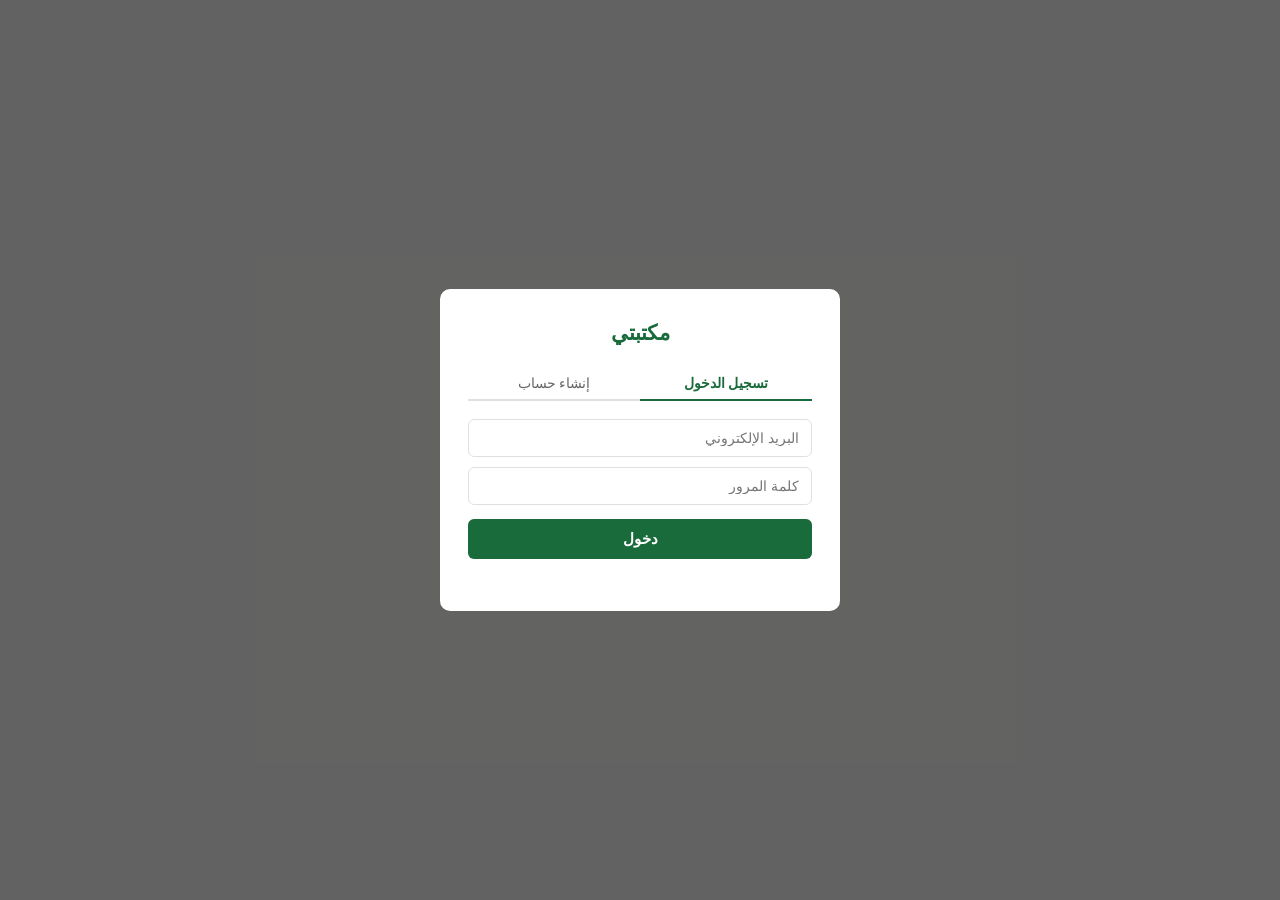
==== commit d292da78: "feat: wire js/ai.js into index.html — real-analysis engine now live in the tahqiq editor" ====
--- a/index.html
+++ b/index.html
@@ -155,6 +155,7 @@
 <div id="fn-popover"></div>
 <div id="toast"></div>
 <script src="js/config.js"></script>
+<script src="js/ai.js"></script>
 <script src="js/auth.js"></script>
 <script src="js/ui.js"></script>
 <script src="js/feed.js"></script>
--- a/css/main.css
+++ b/css/main.css
@@ -0,0 +1,47 @@
+*{margin:0;padding:0;box-sizing:border-box}
+:root{
+  --green:#1a6b3c;--green-light:#e8f5ee;--gold:#b8860b;--gold-light:#fdf8e8;
+  --blue:#1a3a6b;--blue-light:#e8f0fd;--text:#1a1a1a;--text2:#666;--text3:#999;
+  --border:#e0e0e0;--bg:#f7f7f5;--white:#fff;--purple:#6b1ab8;--purple-light:#f3e8fd;
+}
+body{font-family:'Segoe UI',Tahoma,sans-serif;background:var(--bg);color:var(--text);font-size:15px;line-height:1.5}
+a{text-decoration:none;color:inherit}
+button{cursor:pointer;border:none;outline:none;font-family:inherit;font-size:14px;background:none}
+input,textarea,select{font-family:inherit;font-size:14px;outline:none}
+img{max-width:100%}
+#nav{background:var(--green);color:#fff;display:flex;align-items:center;justify-content:space-between;padding:0 16px;height:50px;position:sticky;top:0;z-index:100;box-shadow:0 2px 6px rgba(0,0,0,.15)}
+#nav .logo{font-size:19px;font-weight:700;letter-spacing:.5px;flex-shrink:0}
+#nav-toggle{display:flex;background:rgba(0,0,0,.15);border-radius:20px;padding:2px;margin:0 12px}
+#nav-toggle button{padding:6px 18px;border-radius:18px;color:rgba(255,255,255,.8);font-size:13px;font-weight:600}
+#nav-toggle button.active{background:#fff;color:var(--green)}
+#nav .nav-user{display:flex;align-items:center;gap:8px;font-size:13px;flex-shrink:0}
+#nav .nav-user span{color:rgba(255,255,255,.9);cursor:pointer;max-width:90px;overflow:hidden;text-overflow:ellipsis;white-space:nowrap}
+#nav .nav-user button{background:rgba(255,255,255,.15);color:#fff;padding:5px 10px;border-radius:4px;font-size:12px}
+#nav .nav-user button:hover{background:rgba(255,255,255,.25)}
+#nav-back-btn{background:rgba(255,255,255,.15);color:#fff;padding:5px 12px;border-radius:4px;font-size:12px;display:none;align-items:center;gap:4px}
+#nav-back-btn:hover{background:rgba(255,255,255,.25)}
+#sub-bar{background:#fff;border-bottom:1px solid var(--border);display:flex;gap:6px;padding:8px 16px;overflow-x:auto;position:sticky;top:50px;z-index:99}
+#sub-bar button{padding:5px 14px;border-radius:20px;border:1px solid var(--border);background:#fff;font-size:13px;color:var(--text2);white-space:nowrap;flex-shrink:0}
+#sub-bar button.active{background:var(--gold);color:#fff;border-color:var(--gold)}
+.avatar{width:34px;height:34px;border-radius:50%;background:var(--green);color:#fff;display:flex;align-items:center;justify-content:center;font-size:14px;font-weight:700;flex-shrink:0}
+.modal-overlay{position:fixed;inset:0;background:rgba(0,0,0,.5);z-index:300;display:none;align-items:center;justify-content:center;padding:16px}
+.modal-box{background:#fff;border-radius:8px;padding:22px;width:460px;max-width:100%;max-height:90vh;overflow-y:auto}
+.modal-box h3{color:var(--green);margin-bottom:6px;font-size:16px}
+.modal-box textarea,.modal-box input{width:100%;border:1px solid var(--border);border-radius:6px;padding:9px;margin-bottom:10px;font-size:13px}
+.modal-box textarea{min-height:80px;resize:vertical}
+.modal-types{display:flex;gap:6px;margin-bottom:10px}
+.modal-types button{padding:4px 12px;border-radius:20px;border:1px solid var(--border);font-size:12px;background:#fff}
+.modal-types button.active{background:var(--green);color:#fff;border-color:var(--green)}
+.modal-footer{display:flex;justify-content:flex-end;gap:8px}
+.modal-footer button{padding:8px 18px;border-radius:6px;font-size:13px}
+.modal-cancel{background:var(--bg);color:var(--text2);border:1px solid var(--border)}
+.modal-submit{background:var(--green);color:#fff}
+#img-zoom{position:fixed;inset:0;background:rgba(0,0,0,.85);z-index:500;display:none;align-items:center;justify-content:center}
+#img-zoom img{max-width:90vw;max-height:90vh;border-radius:4px}
+#img-zoom-close{position:absolute;top:20px;left:20px;background:rgba(255,255,255,.2);color:#fff;padding:8px 14px;border-radius:4px;font-size:14px}
+#toast{position:fixed;bottom:24px;right:24px;background:#333;color:#fff;padding:10px 18px;border-radius:6px;font-size:13px;z-index:999;opacity:0;transition:.3s;pointer-events:none;max-width:90vw}
+#toast.show{opacity:1}
+::-webkit-scrollbar{width:6px;height:6px}
+::-webkit-scrollbar-track{background:#f0f0f0}
+::-webkit-scrollbar-thumb{background:#ccc;border-radius:3px}
+@media(max-width:768px){.side-panel.open{position:absolute;height:100%;z-index:50;width:70%}#comments-drawer.open{position:absolute;right:0;height:100%;z-index:51;width:80%}#lib-sidebar.expanded{position:absolute;height:100%;z-index:52}}
--- a/css/auth.css
+++ b/css/auth.css
@@ -0,0 +1,20 @@
+#auth-overlay{position:fixed;inset:0;background:rgba(0,0,0,.6);z-index:999;display:flex;align-items:center;justify-content:center;padding:16px}
+#auth-box{background:#fff;border-radius:10px;padding:28px;width:400px;max-width:100%;max-height:92vh;overflow-y:auto}
+#auth-box h2{color:var(--green);margin-bottom:18px;font-size:21px;text-align:center}
+#auth-tabs{display:flex;margin-bottom:18px;border-bottom:2px solid var(--border)}
+#auth-tabs button{flex:1;padding:8px;font-size:14px;color:var(--text2);border-bottom:2px solid transparent;margin-bottom:-2px}
+#auth-tabs button.active{color:var(--green);border-bottom-color:var(--green);font-weight:600}
+.auth-form{display:flex;flex-direction:column;gap:10px}
+.auth-form input{border:1px solid var(--border);border-radius:6px;padding:10px 12px;width:100%}
+.auth-form input:focus{border-color:var(--green)}
+.auth-form .btn-main{background:var(--green);color:#fff;padding:11px;border-radius:6px;font-size:15px;font-weight:600;margin-top:4px}
+.auth-form .btn-main:hover{background:#155530}
+#auth-msg{font-size:13px;color:#c0392b;text-align:center;min-height:18px;margin-top:6px}
+#acc-type-tabs{display:flex;gap:8px;margin-bottom:6px}
+.acc-type-card{flex:1;border:2px solid var(--border);border-radius:8px;padding:10px;text-align:center;cursor:pointer;transition:.15s}
+.acc-type-card.active{border-color:var(--green);background:var(--green-light)}
+.acc-type-card h4{font-size:13px;color:var(--text);margin-bottom:4px}
+.acc-type-card p{font-size:11px;color:var(--text2);line-height:1.5}
+.field-soon{position:relative}
+.field-soon input{background:#f5f5f5;color:#aaa}
+.field-soon .soon-badge{position:absolute;left:10px;top:50%;transform:translateY(-50%);font-size:10px;color:var(--gold);background:var(--gold-light);padding:2px 8px;border-radius:10px}
--- a/css/feed.css
+++ b/css/feed.css
@@ -0,0 +1,41 @@
+#app{display:none}
+.page{display:none;min-height:calc(100vh - 50px)}
+.page.active{display:block}
+#page-feed{max-width:680px;margin:0 auto;padding:16px}
+#composer{background:#fff;border:1px solid var(--border);border-radius:8px;padding:14px;margin-bottom:16px}
+#guest-notice{font-size:12px;color:var(--gold);background:var(--gold-light);padding:8px 12px;border-radius:6px;margin-bottom:10px}
+#post-types{display:flex;gap:6px;margin-bottom:10px;flex-wrap:wrap}
+#post-types button{padding:5px 12px;border-radius:20px;border:1px solid var(--border);background:#fff;font-size:13px;color:var(--text2)}
+#post-types button.active{background:var(--green);color:#fff;border-color:var(--green)}
+#post-types button:disabled{opacity:.35;cursor:not-allowed}
+#post-content{width:100%;border:1px solid var(--border);border-radius:6px;padding:10px;min-height:80px;resize:vertical}
+#post-content:focus{border-color:var(--green)}
+#composer-footer{display:flex;justify-content:space-between;align-items:center;margin-top:10px;flex-wrap:wrap;gap:8px}
+#composer-footer select{border:1px solid var(--border);border-radius:4px;padding:4px 8px;font-size:13px}
+#btn-publish{background:var(--green);color:#fff;padding:8px 22px;border-radius:6px;font-size:14px}
+#btn-publish:hover{background:#155530}
+#btn-publish:disabled{background:#aaa}
+.post-card{background:#fff;border:1px solid var(--border);border-radius:8px;padding:14px;margin-bottom:12px}
+.post-header{display:flex;justify-content:space-between;align-items:flex-start;margin-bottom:8px}
+.post-author-row{display:flex;align-items:center;gap:8px}
+.post-author{font-weight:600;font-size:14px;color:var(--green);cursor:pointer}
+.post-meta{font-size:11px;color:var(--text2);margin-top:1px}
+.post-type-badge{font-size:11px;padding:2px 8px;border-radius:10px;background:var(--green-light);color:var(--green);font-weight:600}
+.post-type-badge.فائدة{background:var(--blue-light);color:var(--blue)}
+.post-type-badge.سؤال{background:#fdf3e8;color:#b85c0b}
+.post-type-badge.اقتباس{background:var(--gold-light);color:var(--gold)}
+.post-type-badge.تحقيق{background:var(--purple-light);color:var(--purple)}
+.post-content{line-height:1.7;font-size:15px;white-space:pre-wrap;margin-bottom:4px}
+.post-footer{display:flex;gap:14px;margin-top:10px;padding-top:8px;border-top:1px solid #f3f3f3}
+.post-footer button{color:var(--text2);font-size:13px;padding:3px 6px;border-radius:4px}
+.post-footer button:hover{background:var(--green-light);color:var(--green)}
+.post-footer button.liked{color:var(--green);font-weight:600}
+.post-hadith-ref{font-size:12px;color:var(--blue);background:var(--blue-light);padding:3px 10px;border-radius:4px;cursor:pointer}
+.post-hadith-ref:hover{text-decoration:underline}
+.comments-section{margin-top:10px;border-top:1px solid #f3f3f3;padding-top:8px;display:none}
+.comment-item{padding:6px 0;border-bottom:1px solid #f7f7f7;font-size:13px;display:flex;gap:6px}
+.comment-author{font-weight:600;color:var(--green);font-size:12px;flex-shrink:0}
+.comment-input-row{display:flex;gap:8px;margin-top:8px}
+.comment-input-row input{flex:1;border:1px solid var(--border);border-radius:20px;padding:7px 12px;font-size:13px}
+.comment-input-row button{background:var(--green);color:#fff;padding:7px 14px;border-radius:20px;font-size:13px}
+#posts-loading,#posts-empty{text-align:center;padding:30px;color:var(--text2)}
--- a/css/library.css
+++ b/css/library.css
@@ -0,0 +1,15 @@
+.btn-save{background:#f0f0f0;color:var(--text)}
+.btn-submit{background:var(--green);color:#fff}
+.btn-submit:hover{background:#155530}
+.ai-action-bar{display:flex;gap:6px;flex-wrap:wrap;margin-top:10px}
+.ai-action-bar button{background:var(--purple-light);color:var(--purple);padding:5px 12px;border-radius:4px;font-size:12px}
+.ai-action-bar button:hover{background:var(--purple);color:#fff}
+#ai-inline-result{margin-top:10px;background:#fff;border:1px solid var(--border);border-radius:8px;padding:12px;font-size:13px}
+.ai-panel-note{font-weight:600;color:var(--text2);margin-bottom:6px;font-size:12px}
+.ai-diff-line{line-height:2;color:var(--text)}
+.ai-diff-added{background:var(--green-light);color:var(--green);padding:0 3px;border-radius:2px}
+.ai-diff-removed{background:#fde8e8;color:#c0392b;padding:0 3px;border-radius:2px;text-decoration:line-through}
+.ai-retry-row{display:flex;gap:6px;margin-top:10px}
+.ai-retry-row input{flex:1;border:1px solid var(--border);border-radius:6px;padding:6px 10px;font-size:12px}
+.ai-retry-row button{background:var(--purple);color:#fff;padding:6px 14px;border-radius:6px;font-size:12px}
+.ai-search-item{padding:6px 0;border-bottom:1px solid #f5f5f5;font-size:12px;color:var(--text2)}
--- a/css/profile.css
+++ b/css/profile.css
@@ -0,0 +1,18 @@
+#page-profile{max-width:680px;margin:0 auto;padding:16px}
+#profile-header{background:#fff;border:1px solid var(--border);border-radius:8px;padding:18px;margin-bottom:16px;display:flex;gap:14px;align-items:center;flex-wrap:wrap}
+#profile-header .avatar{width:60px;height:60px;font-size:24px}
+#profile-info h2{color:var(--green);font-size:18px;margin-bottom:4px}
+#profile-info .acc-badge{font-size:11px;padding:2px 10px;border-radius:10px;background:var(--green-light);color:var(--green);margin-right:6px}
+#profile-info .acc-badge.guest{background:#f0f0f0;color:var(--text2)}
+#profile-info p{font-size:13px;color:var(--text2);margin-top:6px}
+#profile-bio-edit{margin-top:8px;display:flex;gap:6px}
+#profile-bio-edit input{flex:1;border:1px solid var(--border);border-radius:6px;padding:6px 10px;font-size:13px}
+#profile-bio-edit button{background:var(--green);color:#fff;padding:6px 14px;border-radius:6px;font-size:12px}
+#profile-tabs{display:flex;gap:6px;margin-bottom:14px;border-bottom:1px solid var(--border)}
+#profile-tabs button{padding:8px 16px;font-size:13px;color:var(--text2);border-bottom:2px solid transparent}
+#profile-tabs button.active{color:var(--green);border-bottom-color:var(--green);font-weight:600}
+.tahqiq-item{background:#fff;border:1px solid var(--border);border-radius:8px;padding:12px;margin-bottom:10px}
+.tahqiq-item-header{display:flex;justify-content:space-between;align-items:center;margin-bottom:6px}
+.tahqiq-item h4{font-size:13px;color:var(--green)}
+.tahqiq-item .preview{font-size:13px;color:var(--text2);line-height:1.7;max-height:60px;overflow:hidden}
+.status-pill{font-size:11px;padding:2px 10px;border-radius:10px}
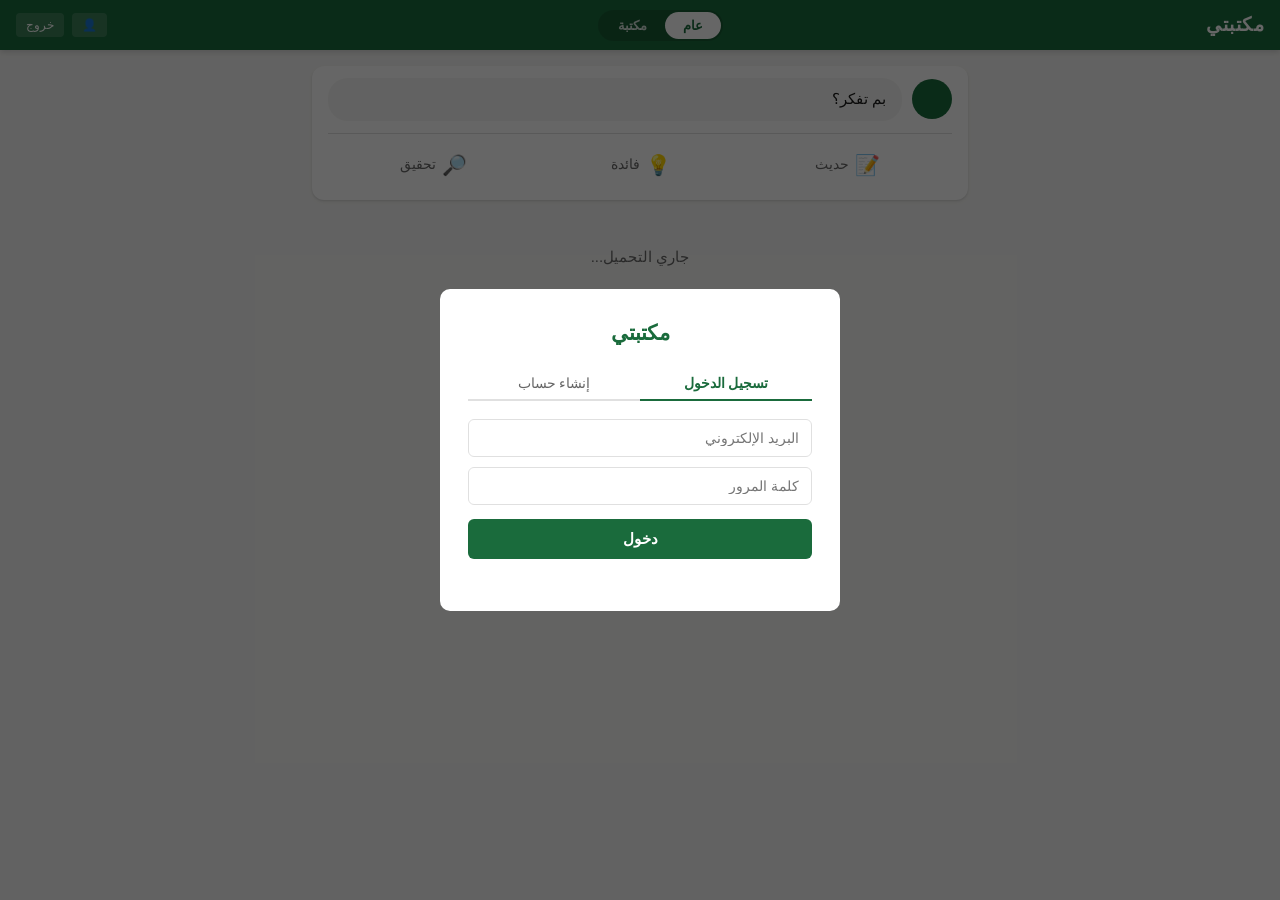
==== commit da65ba1f: "feat: complete Kimi-matching redesign — composer modal + profile cover/intro-card markup" ====
--- a/index.html
+++ b/index.html
@@ -61,25 +61,43 @@
   </nav>
   <div id="sub-bar" style="display:none"></div>
   <div id="page-feed" class="page active">
-    <div id="composer">
-      <div id="guest-notice" style="display:none">حساب زائر: يمكنك نشر فائدة عامة فقط، والتعليق على كل المحتوى.</div>
-      <div id="post-types">
-        <button class="active" data-type="حديث">حديث</button>
-        <button data-type="فائدة">فائدة</button>
-        <button data-type="سؤال">سؤال</button>
-        <button data-type="اقتباس">اقتباس</button>
-        <button data-type="تحقيق">تحقيق</button>
+    <div id="center-feed">
+    <div id="guest-notice" style="display:none">حساب زائر: يمكنك نشر فائدة عامة فقط، والتعليق على كل المحتوى.</div>
+    <div id="composer-card">
+      <div class="composer-top">
+        <div class="composer-avatar" id="composer-avatar-mini"></div>
+        <div class="composer-input" onclick="openComposerModal()">بم تفكر؟</div>
       </div>
-      <textarea id="post-content" placeholder="اكتب منشورك..."></textarea>
-      <div id="composer-footer">
-        <div style="display:flex;gap:8px;align-items:center;font-size:13px;color:var(--text2)">المسار:
-          <select id="post-track"><option value="عام">عام</option><option value="حديث">علم الحديث</option><option value="فقه">الفقه</option><option value="تفسير">التفسير</option><option value="تحقيق">التحقيق</option></select>
-        </div>
-        <button id="btn-publish" onclick="publishPost()">نشر</button>
+      <div class="composer-divider"></div>
+      <div class="composer-actions">
+        <div class="composer-action" onclick="openComposerModal()"><span class="ca-icon">📝</span>حديث</div>
+        <div class="composer-action" onclick="openComposerModal()"><span class="ca-icon">💡</span>فائدة</div>
+        <div class="composer-action" onclick="openComposerModal()"><span class="ca-icon">🔎</span>تحقيق</div>
       </div>
     </div>
     <div id="posts-loading">جاري التحميل...</div>
     <div id="posts-list"></div>
+    </div>
+  </div>
+  <div id="composer-modal-overlay">
+    <div id="composer-modal">
+      <div id="composer-modal-header"><span style="width:36px"></span><h3>إنشاء منشور</h3><span id="composer-modal-close" onclick="closeComposerModal()">✕</span></div>
+      <div id="composer-modal-body">
+        <div id="composer-modal-user"><div class="composer-avatar" id="composer-modal-avatar"></div><span class="name" id="composer-modal-user-name"></span></div>
+        <div id="composer-types">
+          <span class="composer-type active" data-type="حديث" onclick="selectComposerType('حديث')">حديث</span>
+          <span class="composer-type" data-type="فائدة" onclick="selectComposerType('فائدة')">فائدة</span>
+          <span class="composer-type" data-type="سؤال" onclick="selectComposerType('سؤال')">سؤال</span>
+          <span class="composer-type" data-type="اقتباس" onclick="selectComposerType('اقتباس')">اقتباس</span>
+          <span class="composer-type" data-type="تحقيق" onclick="selectComposerType('تحقيق')">تحقيق</span>
+        </div>
+        <textarea id="composer-textarea" placeholder="اكتب منشورك..." oninput="updatePublishBtnState()"></textarea>
+      </div>
+      <div id="composer-modal-footer">
+        <select id="post-track-fb"><option value="عام">عام</option><option value="حديث">علم الحديث</option><option value="فقه">الفقه</option><option value="تفسير">التفسير</option><option value="تحقيق">التحقيق</option></select>
+        <button id="btn-publish-modal" onclick="publishPostFromModal()" disabled>نشر</button>
+      </div>
+    </div>
   </div>
   <div id="page-library" class="page">
     <div id="lib-sidebar">
@@ -130,21 +148,27 @@
     </div>
   </div>
   <div id="page-profile" class="page">
-    <div id="profile-header">
-      <div class="avatar" id="profile-avatar"></div>
-      <div id="profile-info">
-        <h2 id="profile-name"></h2>
-        <span class="acc-badge" id="profile-acc-badge"></span>
-        <p id="profile-bio-text"></p>
-        <div id="profile-bio-edit"><input id="profile-bio-input" placeholder="اكتب نبذة عنك..."><button onclick="saveBio()">حفظ</button></div>
+    <div class="profile-cover"></div>
+    <div class="profile-header-info">
+      <div class="profile-avatar-lg" id="profile-avatar"></div>
+      <div class="profile-name-section">
+        <h2 class="profile-name-lg" id="profile-name"></h2>
+        <span class="profile-username-lg" id="profile-acc-badge"></span>
       </div>
     </div>
-    <div id="profile-tabs">
-      <button class="active" data-tab="posts" onclick="switchProfileTab('posts')">منشوراتي</button>
-      <button data-tab="tahqiq" onclick="switchProfileTab('tahqiq')">تحقيقاتي</button>
-      <button data-tab="additions" onclick="switchProfileTab('additions')">إضافاتي</button>
+    <div class="profile-nav" id="profile-tabs">
+      <button class="profile-nav-btn active" data-tab="posts" onclick="switchProfileTab('posts')">منشوراتي</button>
+      <button class="profile-nav-btn" data-tab="tahqiq" onclick="switchProfileTab('tahqiq')">تحقيقاتي</button>
+      <button class="profile-nav-btn" data-tab="additions" onclick="switchProfileTab('additions')">إضافاتي</button>
     </div>
-    <div id="profile-content"></div>
+    <div class="profile-body">
+      <div class="intro-card">
+        <h3>نبذة</h3>
+        <p class="profile-bio-lg" id="profile-bio-text"></p>
+        <div id="profile-bio-edit"><input id="profile-bio-input" placeholder="اكتب نبذة عنك..." style="width:100%;margin-bottom:6px;padding:6px;border:1px solid var(--fb-border);border-radius:6px"><button onclick="saveBio()" style="background:var(--fb-green);color:#fff;padding:6px 14px;border-radius:6px;font-size:13px">حفظ</button></div>
+      </div>
+      <div id="profile-content"></div>
+    </div>
   </div>
 </div>
 <div class="modal-overlay" id="quick-comment-modal"><div class="modal-box"><h3>تعليق على الحديث</h3><div id="qc-hadith-preview" style="font-size:13px;color:var(--text2);background:var(--bg);padding:10px;border-radius:6px;margin-bottom:10px;max-height:80px;overflow:hidden"></div><div class="modal-types" id="qc-types"><button class="active" data-type="حديث">حديث</button><button data-type="فائدة">فائدة</button><button data-type="تحقيق">تحقيق</button></div><textarea id="qc-text" placeholder="اكتب تعليقك..."></textarea><div class="modal-footer"><button class="modal-cancel" onclick="closeModal('quick-comment-modal')">إلغاء</button><button class="modal-submit" onclick="submitQC()">نشر في الرئيسية</button></div></div></div>
--- a/css/feed.css
+++ b/css/feed.css
@@ -1,41 +1,75 @@
-#app{display:none}
+:root{--fb-bg:var(--bg);--fb-white:#fff;--fb-green:var(--green);--fb-green-dark:#14522e;--fb-green-light:var(--green-light);--fb-gold:var(--gold);--fb-gold-light:var(--gold-light);--fb-blue:#1877f2;--fb-blue-light:#e7f3ff;--fb-text:var(--text);--fb-text-secondary:var(--text2);--fb-text-tertiary:#8a8d91;--fb-border:var(--border);--fb-border-light:#e4e6eb;--fb-hover:#f2f2f2;--fb-shadow:0 1px 2px rgba(0,0,0,.1),0 2px 4px rgba(0,0,0,.05);--fb-radius-lg:12px}
+#center-feed{max-width:680px;margin:0 auto;width:100%;padding:16px 12px}
+#composer-card{background:var(--fb-white);border-radius:var(--fb-radius-lg);box-shadow:var(--fb-shadow);padding:12px 16px;margin-bottom:16px}
+.composer-top{display:flex;gap:10px;align-items:center;margin-bottom:12px}
+.composer-avatar{width:40px;height:40px;border-radius:50%;background:var(--fb-green);color:#fff;display:flex;align-items:center;justify-content:center;font-size:16px;font-weight:600;flex-shrink:0}
+.composer-input{flex:1;background:var(--fb-bg);border:none;border-radius:20px;padding:10px 16px;font-size:15px;color:var(--fb-text);cursor:pointer;transition:.15s}
+.composer-input:hover{background:var(--fb-hover)}
+.composer-divider{height:1px;background:var(--fb-border);margin:8px 0}
+.composer-actions{display:flex;justify-content:space-around}
+.composer-action{display:flex;align-items:center;gap:6px;padding:8px 12px;border-radius:8px;cursor:pointer;transition:.15s;font-size:14px;font-weight:500;color:var(--fb-text-secondary)}
+.composer-action:hover{background:var(--fb-hover)}
+.composer-action .ca-icon{font-size:20px}
+#composer-modal-overlay{position:fixed;inset:0;background:rgba(255,255,255,.8);backdrop-filter:blur(4px);z-index:2000;display:none;align-items:center;justify-content:center;padding:16px}
+#composer-modal{background:var(--fb-white);border-radius:var(--fb-radius-lg);box-shadow:0 12px 28px rgba(0,0,0,.2);width:500px;max-width:100%;overflow:hidden}
+#composer-modal-header{padding:12px 16px;border-bottom:1px solid var(--fb-border);display:flex;justify-content:space-between;align-items:center}
+#composer-modal-header h3{font-size:17px;font-weight:700;text-align:center;flex:1}
+#composer-modal-close{width:36px;height:36px;border-radius:50%;display:flex;align-items:center;justify-content:center;cursor:pointer;font-size:20px;color:var(--fb-text-secondary)}
+#composer-modal-close:hover{background:var(--fb-hover)}
+#composer-modal-body{padding:16px}
+#composer-modal-user{display:flex;align-items:center;gap:10px;margin-bottom:12px}
+#composer-modal-user .name{font-weight:600;font-size:15px}
+#composer-types{display:flex;gap:6px;margin-bottom:10px;flex-wrap:wrap}
+.composer-type{padding:5px 12px;border-radius:14px;border:1px solid var(--fb-border);font-size:12px;color:var(--fb-text-secondary)}
+.composer-type.active{background:var(--fb-green);color:#fff;border-color:var(--fb-green)}
+#composer-textarea{width:100%;border:none;resize:none;font-size:17px;min-height:120px;font-family:inherit;color:var(--fb-text)}
+#composer-textarea::placeholder{color:var(--fb-text-tertiary)}
+#composer-modal-footer{padding:12px 16px;border-top:1px solid var(--fb-border);display:flex;justify-content:space-between;align-items:center}
+#post-track-fb{border:1px solid var(--fb-border);border-radius:6px;padding:6px 10px;font-size:13px}
+#btn-publish-modal{background:var(--fb-green);color:#fff;padding:8px 24px;border-radius:6px;font-size:15px;font-weight:600;opacity:.6;transition:.15s}
+#btn-publish-modal:not(:disabled){opacity:1}
+.empty-state{text-align:center;padding:50px 20px;color:var(--fb-text-secondary)}
+.empty-state .empty-icon{font-size:40px;margin-bottom:10px}
+.post-card{background:var(--fb-white);border-radius:var(--fb-radius-lg);box-shadow:var(--fb-shadow);margin-bottom:16px;overflow:visible}
+.post-header{display:flex;justify-content:space-between;align-items:flex-start;padding:12px 16px}
+.post-author-section{display:flex;gap:10px;align-items:center}
+.post-avatar{width:40px;height:40px;border-radius:50%;background:var(--fb-green);color:#fff;display:flex;align-items:center;justify-content:center;font-size:16px;font-weight:600;cursor:pointer;flex-shrink:0}
+.post-meta-info{display:flex;flex-direction:column}
+.post-author-name{font-weight:600;font-size:14.5px;cursor:pointer}
+.post-meta-row{font-size:12.5px;color:var(--fb-text-secondary);display:flex;align-items:center;gap:6px}
+.post-meta-row .dot{width:3px;height:3px;border-radius:50%;background:var(--fb-text-secondary)}
+.post-hadith-ref{color:var(--fb-green);cursor:pointer}
+.post-menu-btn{width:32px;height:32px;border-radius:50%;font-size:18px;color:var(--fb-text-secondary)}
+.post-menu-btn:hover{background:var(--fb-hover)}
+.post-content{padding:0 16px 12px;font-size:15px;line-height:1.7;white-space:pre-wrap}
+.post-stats{display:flex;justify-content:space-between;padding:0 16px 8px;font-size:13px;color:var(--fb-text-secondary)}
+.post-reactions{display:flex;align-items:center;gap:4px}
+.reaction-icons{display:flex}
+.reaction-icon{font-size:14px;background:#fff;border-radius:50%;width:18px;height:18px;display:flex;align-items:center;justify-content:center;margin-inline-start:-6px;box-shadow:0 0 0 1.5px #fff}
+.post-actions{display:flex;border-top:1px solid var(--fb-border-light);border-bottom:1px solid var(--fb-border-light);padding:2px 8px}
+.post-action{flex:1;display:flex;align-items:center;justify-content:center;gap:6px;padding:8px;border-radius:6px;font-size:14px;font-weight:600;color:var(--fb-text-secondary);position:relative;cursor:pointer}
+.post-action:hover{background:var(--fb-hover)}
+.post-action.liked{color:var(--fb-green)}
+.pa-icon{font-size:18px}
+.reactions-popover{position:absolute;bottom:calc(100% + 4px);right:0;background:#fff;border-radius:24px;box-shadow:var(--fb-shadow);padding:6px 8px;display:none;gap:4px;z-index:10}
+.reactions-popover.show{display:flex}
+.reaction-btn{font-size:22px;transition:transform .1s}
+.reaction-btn:hover{transform:scale(1.3)}
+.comments-section{display:none;padding:8px 16px 14px}
+.comments-section.open{display:block}
+.comment-input-row{display:flex;gap:8px;align-items:center;margin-top:8px}
+.my-avatar{width:30px;height:30px;border-radius:50%;background:var(--fb-blue);color:#fff;display:flex;align-items:center;justify-content:center;font-size:13px;flex-shrink:0}
+.comment-input-wrapper{flex:1;display:flex;align-items:center;background:var(--fb-bg);border-radius:18px;padding:0 6px 0 12px}
+.comment-input-wrapper input{flex:1;background:transparent;border:none;padding:8px 6px;font-size:13.5px}
+.comment-send-btn{color:var(--fb-green);font-weight:700;cursor:pointer;padding:4px}
+.comment-item{display:flex;gap:8px;margin-top:10px}
+.comment-avatar{width:28px;height:28px;border-radius:50%;background:var(--fb-gold);color:#fff;display:flex;align-items:center;justify-content:center;font-size:12px;flex-shrink:0}
+.comment-bubble{background:var(--fb-bg);border-radius:14px;padding:7px 12px}
+.comment-author{font-weight:600;font-size:12.5px}
+.comment-text{font-size:13.5px}
+.comment-actions{display:flex;gap:10px;font-size:11.5px;color:var(--fb-text-secondary);margin-top:3px;padding:0 10px}
+.comment-action{cursor:pointer;font-weight:600}
+#app{display:block}
 .page{display:none;min-height:calc(100vh - 50px)}
 .page.active{display:block}
-#page-feed{max-width:680px;margin:0 auto;padding:16px}
-#composer{background:#fff;border:1px solid var(--border);border-radius:8px;padding:14px;margin-bottom:16px}
-#guest-notice{font-size:12px;color:var(--gold);background:var(--gold-light);padding:8px 12px;border-radius:6px;margin-bottom:10px}
-#post-types{display:flex;gap:6px;margin-bottom:10px;flex-wrap:wrap}
-#post-types button{padding:5px 12px;border-radius:20px;border:1px solid var(--border);background:#fff;font-size:13px;color:var(--text2)}
-#post-types button.active{background:var(--green);color:#fff;border-color:var(--green)}
-#post-types button:disabled{opacity:.35;cursor:not-allowed}
-#post-content{width:100%;border:1px solid var(--border);border-radius:6px;padding:10px;min-height:80px;resize:vertical}
-#post-content:focus{border-color:var(--green)}
-#composer-footer{display:flex;justify-content:space-between;align-items:center;margin-top:10px;flex-wrap:wrap;gap:8px}
-#composer-footer select{border:1px solid var(--border);border-radius:4px;padding:4px 8px;font-size:13px}
-#btn-publish{background:var(--green);color:#fff;padding:8px 22px;border-radius:6px;font-size:14px}
-#btn-publish:hover{background:#155530}
-#btn-publish:disabled{background:#aaa}
-.post-card{background:#fff;border:1px solid var(--border);border-radius:8px;padding:14px;margin-bottom:12px}
-.post-header{display:flex;justify-content:space-between;align-items:flex-start;margin-bottom:8px}
-.post-author-row{display:flex;align-items:center;gap:8px}
-.post-author{font-weight:600;font-size:14px;color:var(--green);cursor:pointer}
-.post-meta{font-size:11px;color:var(--text2);margin-top:1px}
-.post-type-badge{font-size:11px;padding:2px 8px;border-radius:10px;background:var(--green-light);color:var(--green);font-weight:600}
-.post-type-badge.فائدة{background:var(--blue-light);color:var(--blue)}
-.post-type-badge.سؤال{background:#fdf3e8;color:#b85c0b}
-.post-type-badge.اقتباس{background:var(--gold-light);color:var(--gold)}
-.post-type-badge.تحقيق{background:var(--purple-light);color:var(--purple)}
-.post-content{line-height:1.7;font-size:15px;white-space:pre-wrap;margin-bottom:4px}
-.post-footer{display:flex;gap:14px;margin-top:10px;padding-top:8px;border-top:1px solid #f3f3f3}
-.post-footer button{color:var(--text2);font-size:13px;padding:3px 6px;border-radius:4px}
-.post-footer button:hover{background:var(--green-light);color:var(--green)}
-.post-footer button.liked{color:var(--green);font-weight:600}
-.post-hadith-ref{font-size:12px;color:var(--blue);background:var(--blue-light);padding:3px 10px;border-radius:4px;cursor:pointer}
-.post-hadith-ref:hover{text-decoration:underline}
-.comments-section{margin-top:10px;border-top:1px solid #f3f3f3;padding-top:8px;display:none}
-.comment-item{padding:6px 0;border-bottom:1px solid #f7f7f7;font-size:13px;display:flex;gap:6px}
-.comment-author{font-weight:600;color:var(--green);font-size:12px;flex-shrink:0}
-.comment-input-row{display:flex;gap:8px;margin-top:8px}
-.comment-input-row input{flex:1;border:1px solid var(--border);border-radius:20px;padding:7px 12px;font-size:13px}
-.comment-input-row button{background:var(--green);color:#fff;padding:7px 14px;border-radius:20px;font-size:13px}
-#posts-loading,#posts-empty{text-align:center;padding:30px;color:var(--text2)}
+#posts-loading,#posts-empty{text-align:center;padding:30px;color:var(--fb-text-secondary)}
--- a/css/profile.css
+++ b/css/profile.css
@@ -1,18 +1,16 @@
-#page-profile{max-width:680px;margin:0 auto;padding:16px}
-#profile-header{background:#fff;border:1px solid var(--border);border-radius:8px;padding:18px;margin-bottom:16px;display:flex;gap:14px;align-items:center;flex-wrap:wrap}
-#profile-header .avatar{width:60px;height:60px;font-size:24px}
-#profile-info h2{color:var(--green);font-size:18px;margin-bottom:4px}
-#profile-info .acc-badge{font-size:11px;padding:2px 10px;border-radius:10px;background:var(--green-light);color:var(--green);margin-right:6px}
-#profile-info .acc-badge.guest{background:#f0f0f0;color:var(--text2)}
-#profile-info p{font-size:13px;color:var(--text2);margin-top:6px}
-#profile-bio-edit{margin-top:8px;display:flex;gap:6px}
-#profile-bio-edit input{flex:1;border:1px solid var(--border);border-radius:6px;padding:6px 10px;font-size:13px}
-#profile-bio-edit button{background:var(--green);color:#fff;padding:6px 14px;border-radius:6px;font-size:12px}
-#profile-tabs{display:flex;gap:6px;margin-bottom:14px;border-bottom:1px solid var(--border)}
-#profile-tabs button{padding:8px 16px;font-size:13px;color:var(--text2);border-bottom:2px solid transparent}
-#profile-tabs button.active{color:var(--green);border-bottom-color:var(--green);font-weight:600}
-.tahqiq-item{background:#fff;border:1px solid var(--border);border-radius:8px;padding:12px;margin-bottom:10px}
-.tahqiq-item-header{display:flex;justify-content:space-between;align-items:center;margin-bottom:6px}
-.tahqiq-item h4{font-size:13px;color:var(--green)}
-.tahqiq-item .preview{font-size:13px;color:var(--text2);line-height:1.7;max-height:60px;overflow:hidden}
-.status-pill{font-size:11px;padding:2px 10px;border-radius:10px}
+#page-profile{background:var(--fb-bg,var(--bg))}
+.profile-cover{height:200px;background:linear-gradient(135deg,var(--fb-green,var(--green)) 0%,var(--fb-green-dark,#14522e) 100%);position:relative}
+.profile-header-info{position:relative;max-width:940px;margin:0 auto;padding:0 16px}
+.profile-avatar-lg{width:120px;height:120px;border-radius:50%;background:var(--fb-gold,var(--gold));color:#fff;display:flex;align-items:center;justify-content:center;font-size:44px;font-weight:700;border:4px solid #fff;margin-top:-60px;box-shadow:0 2px 6px rgba(0,0,0,.15)}
+.profile-name-section{padding:12px 0 16px;border-bottom:1px solid var(--fb-border,var(--border))}
+.profile-name-lg{font-size:26px;font-weight:800;color:var(--fb-text,var(--text))}
+.profile-username-lg{font-size:14px;color:var(--fb-text-secondary,var(--text2))}
+.profile-nav{max-width:940px;margin:0 auto;padding:0 16px;display:flex;gap:4px;border-bottom:1px solid var(--fb-border,var(--border))}
+.profile-nav-btn{padding:14px 16px;font-size:14.5px;font-weight:600;color:var(--fb-text-secondary,var(--text2));border-bottom:3px solid transparent;cursor:pointer}
+.profile-nav-btn.active{color:var(--fb-green,var(--green));border-bottom-color:var(--fb-green,var(--green))}
+.profile-body{max-width:940px;margin:0 auto;padding:16px;display:grid;grid-template-columns:360px 1fr;gap:16px}
+.intro-card{background:#fff;border-radius:12px;box-shadow:var(--fb-shadow,0 1px 2px rgba(0,0,0,.1));padding:16px;height:fit-content}
+.intro-card h3{font-size:17px;margin-bottom:10px}
+.profile-bio-lg{font-size:14px;color:var(--fb-text,var(--text));margin-bottom:10px}
+.intro-row{display:flex;align-items:center;gap:8px;font-size:14px;color:var(--fb-text-secondary,var(--text2));margin-bottom:8px}
+@media(max-width:768px){.profile-body{grid-template-columns:1fr}.profile-avatar-lg{width:90px;height:90px;font-size:32px}}
